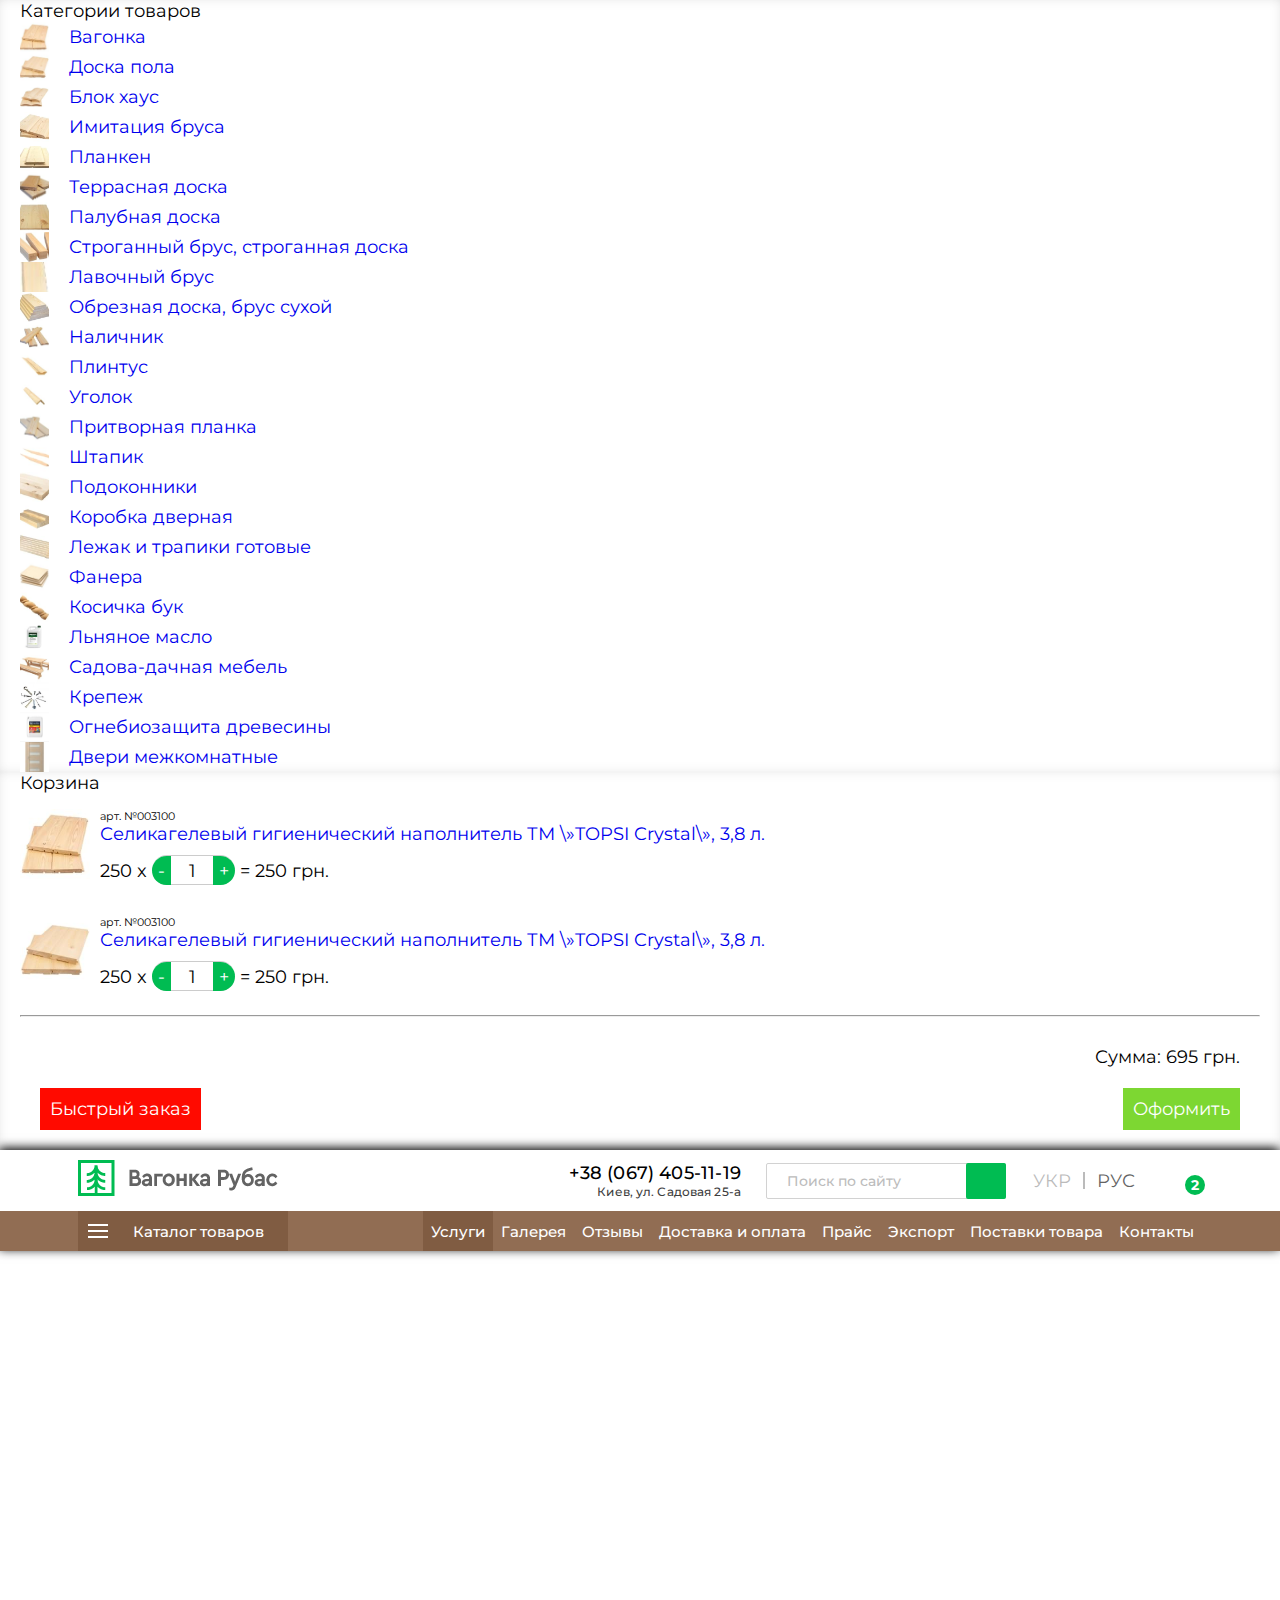
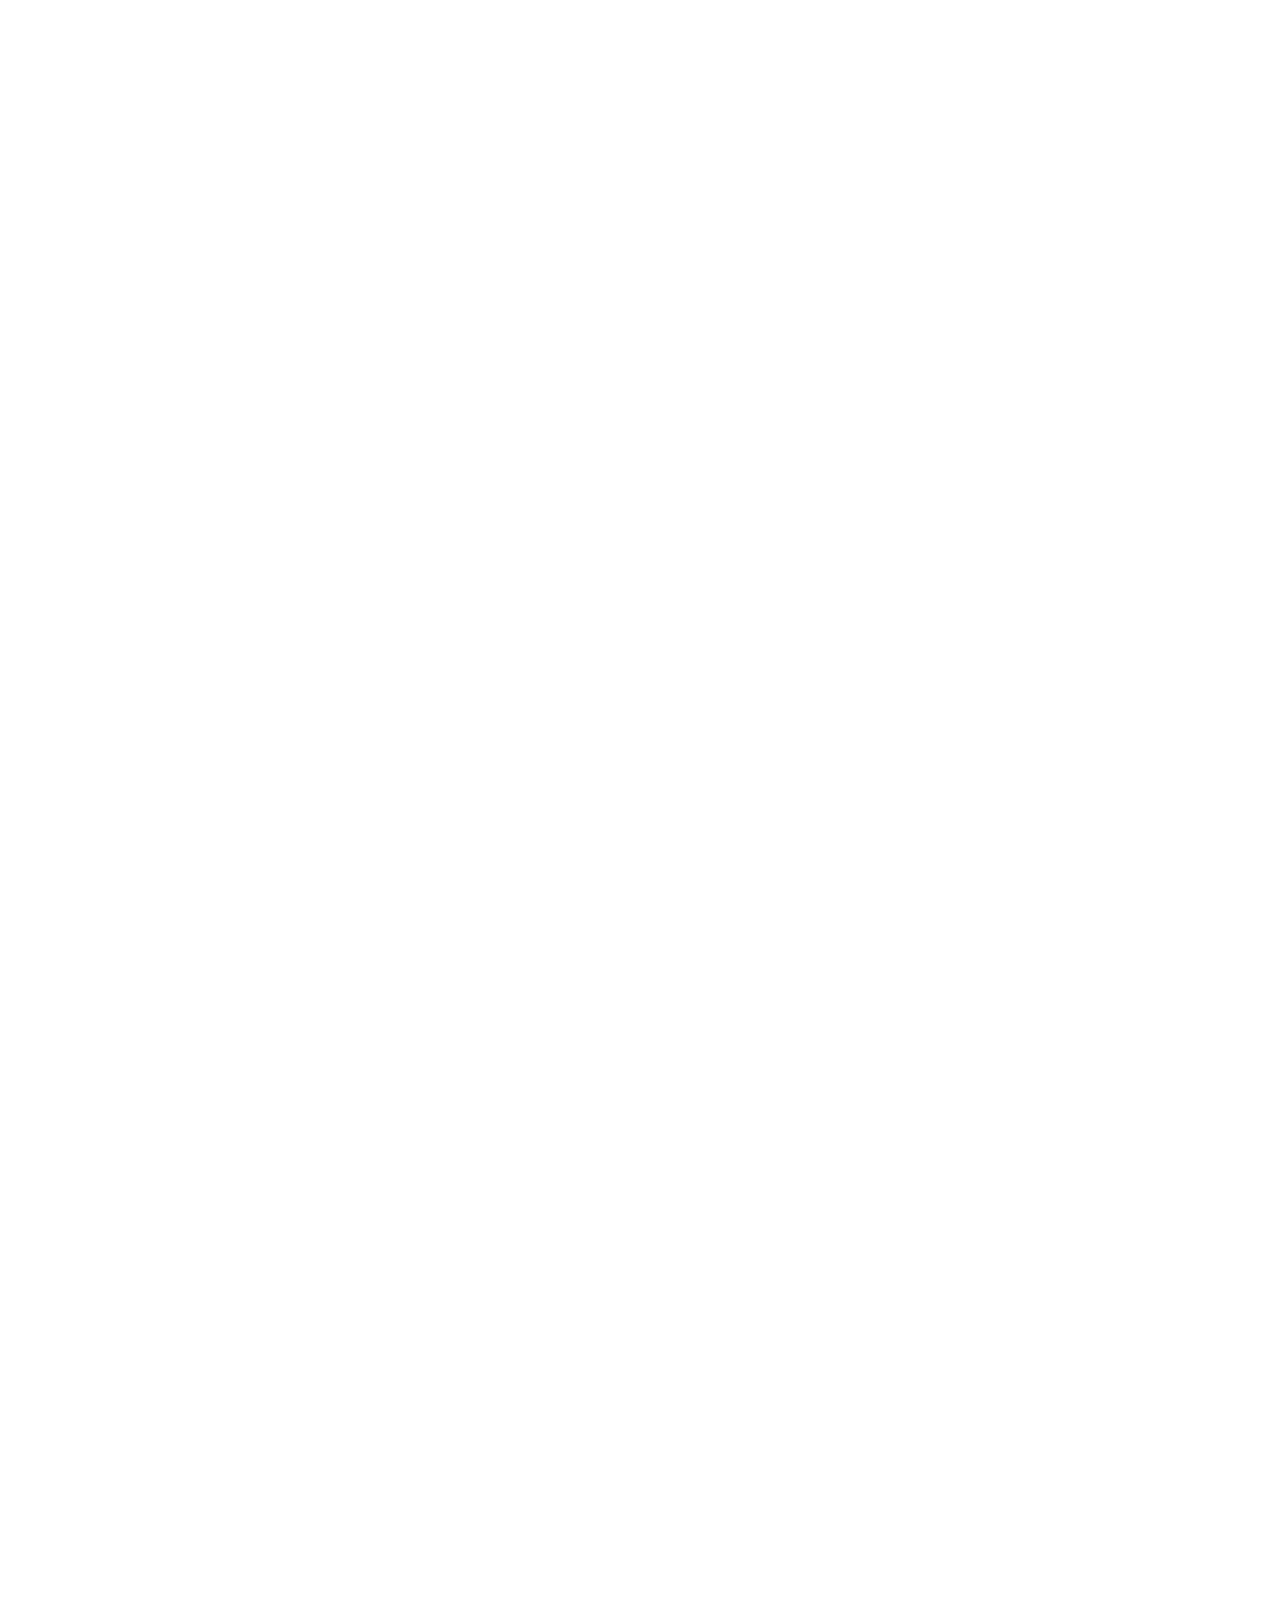
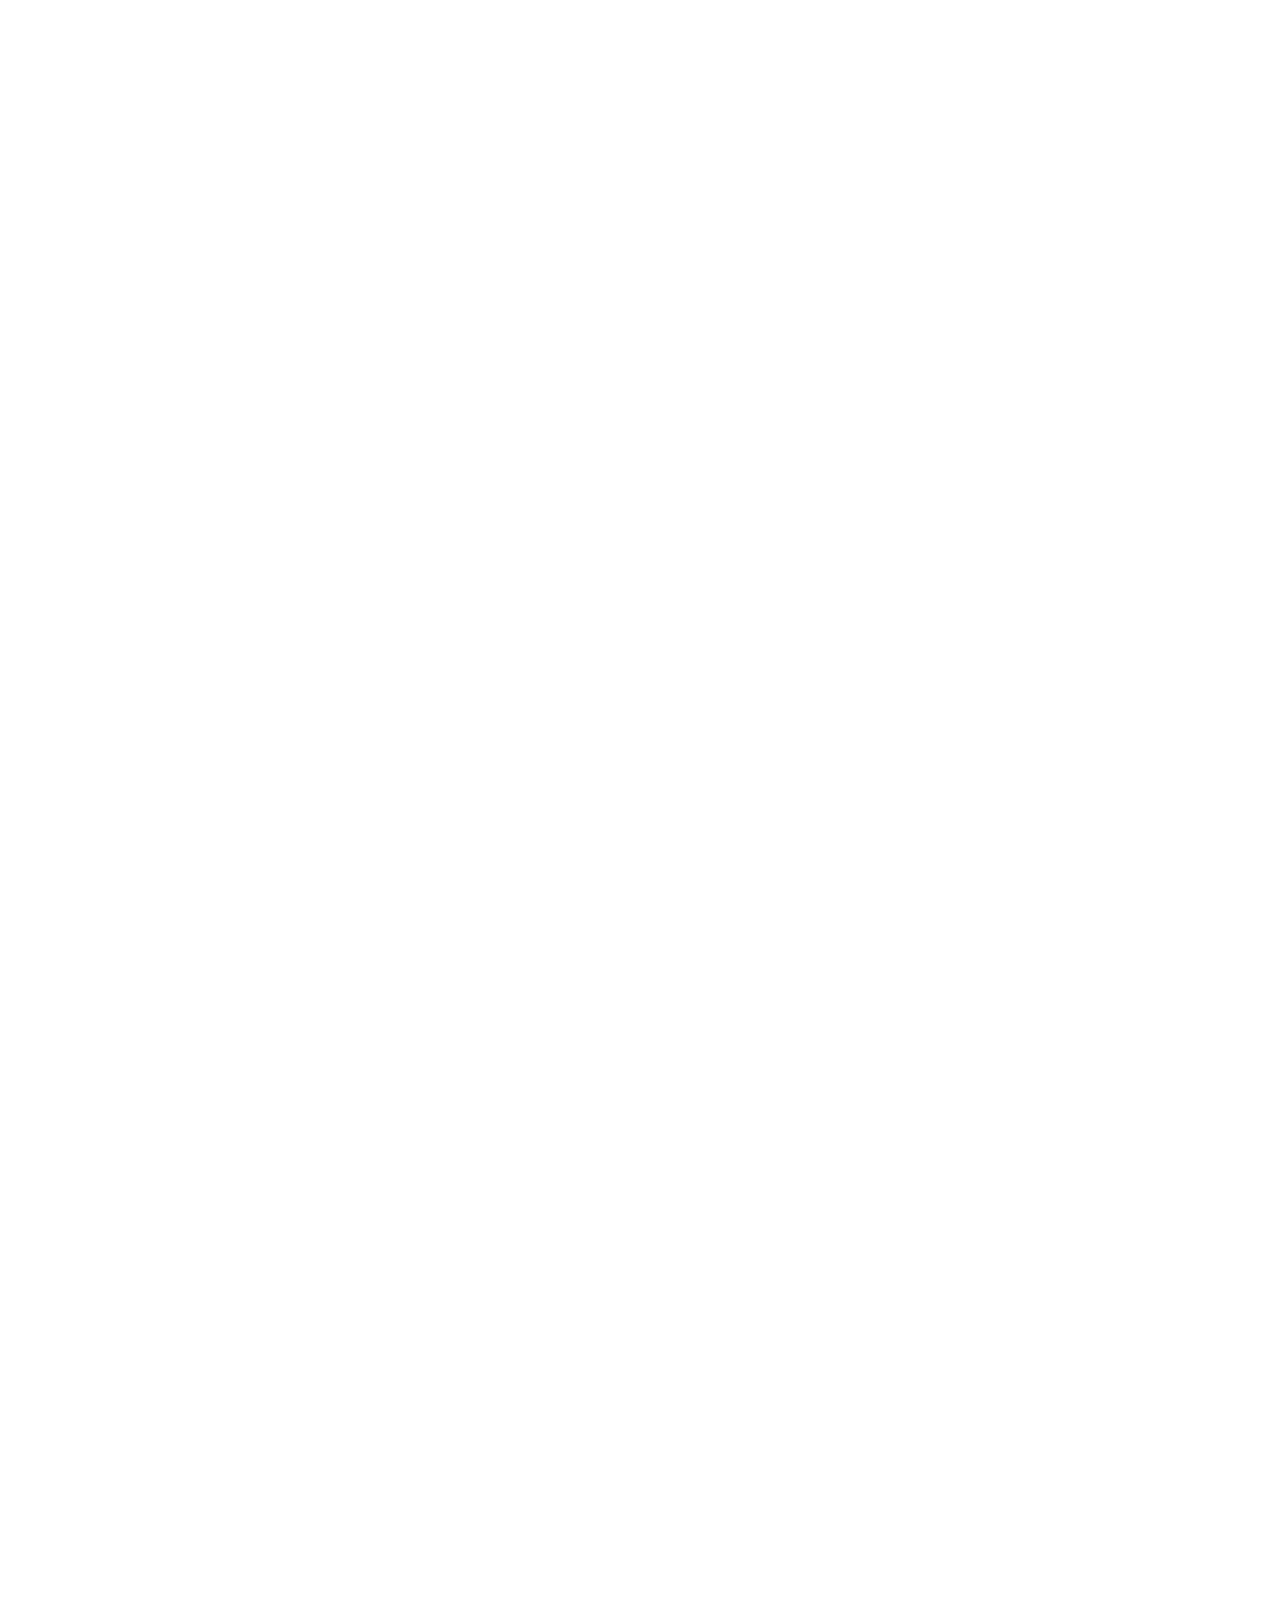
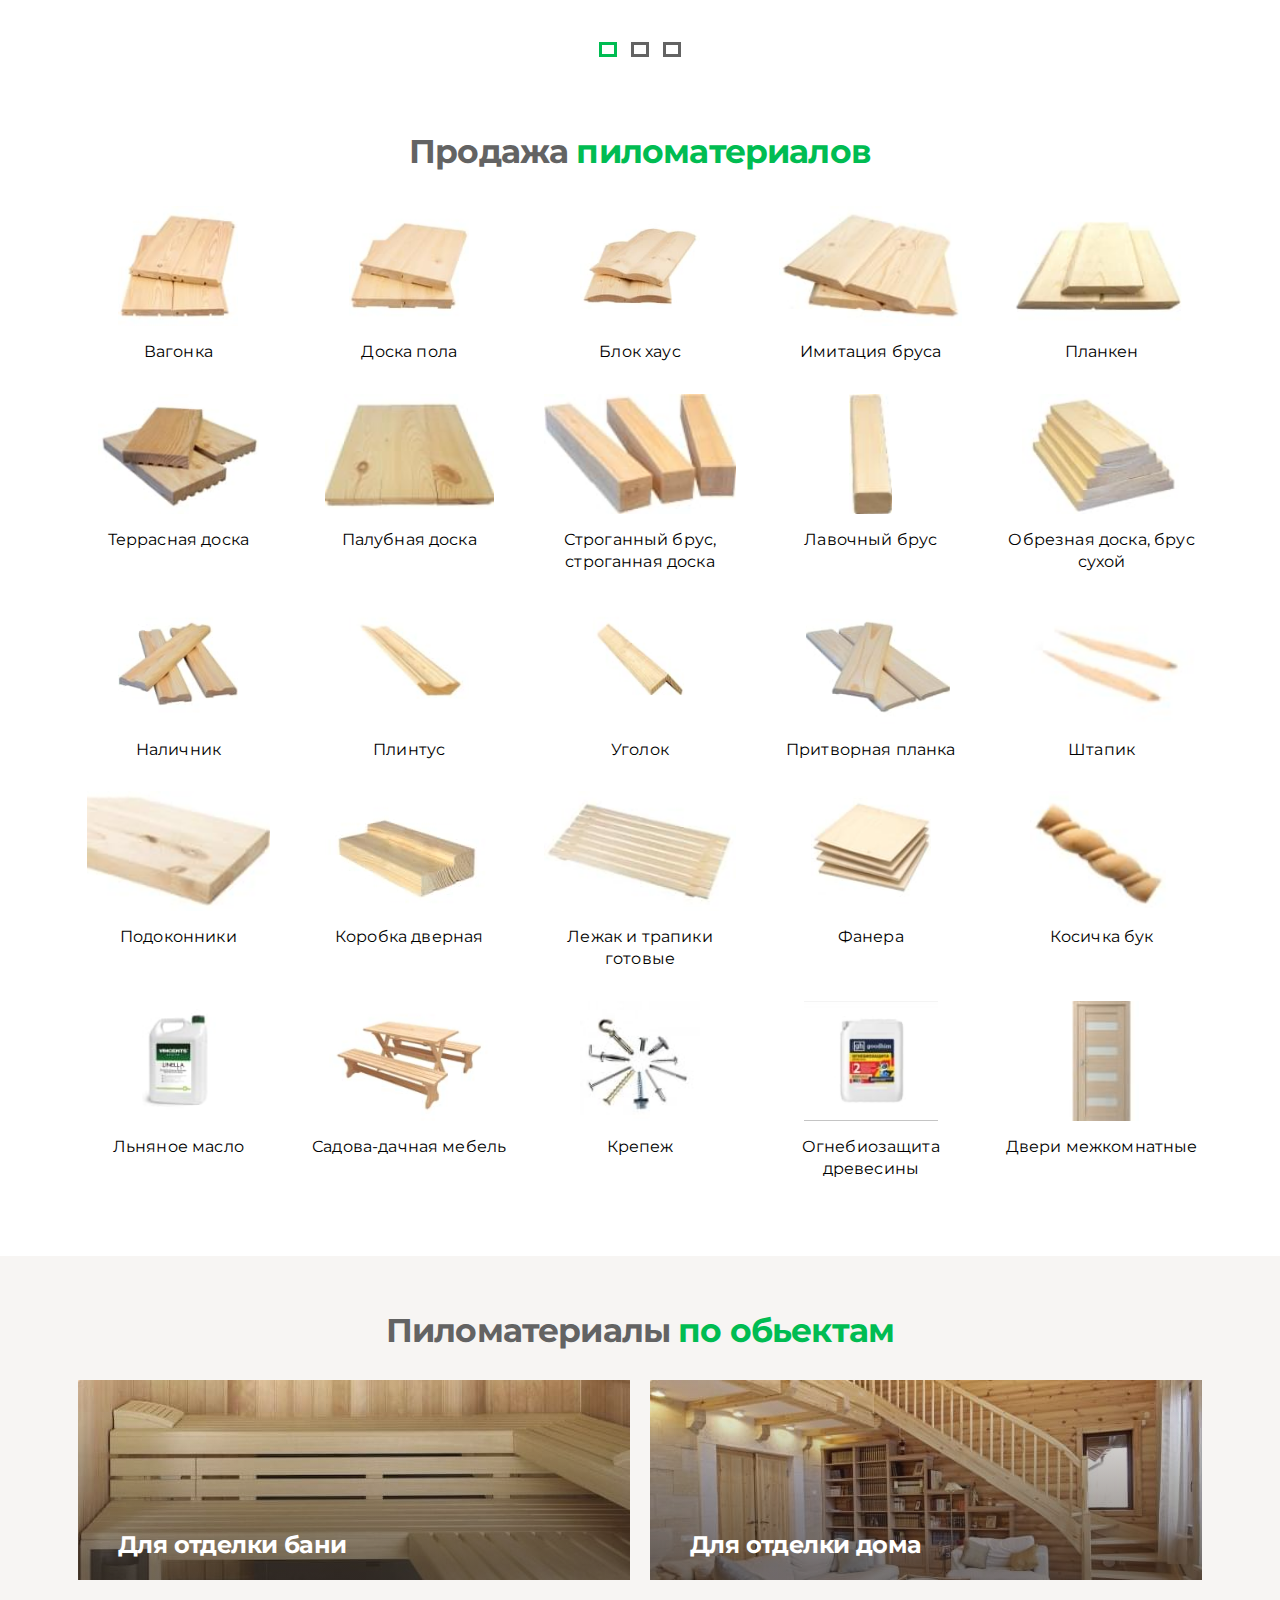
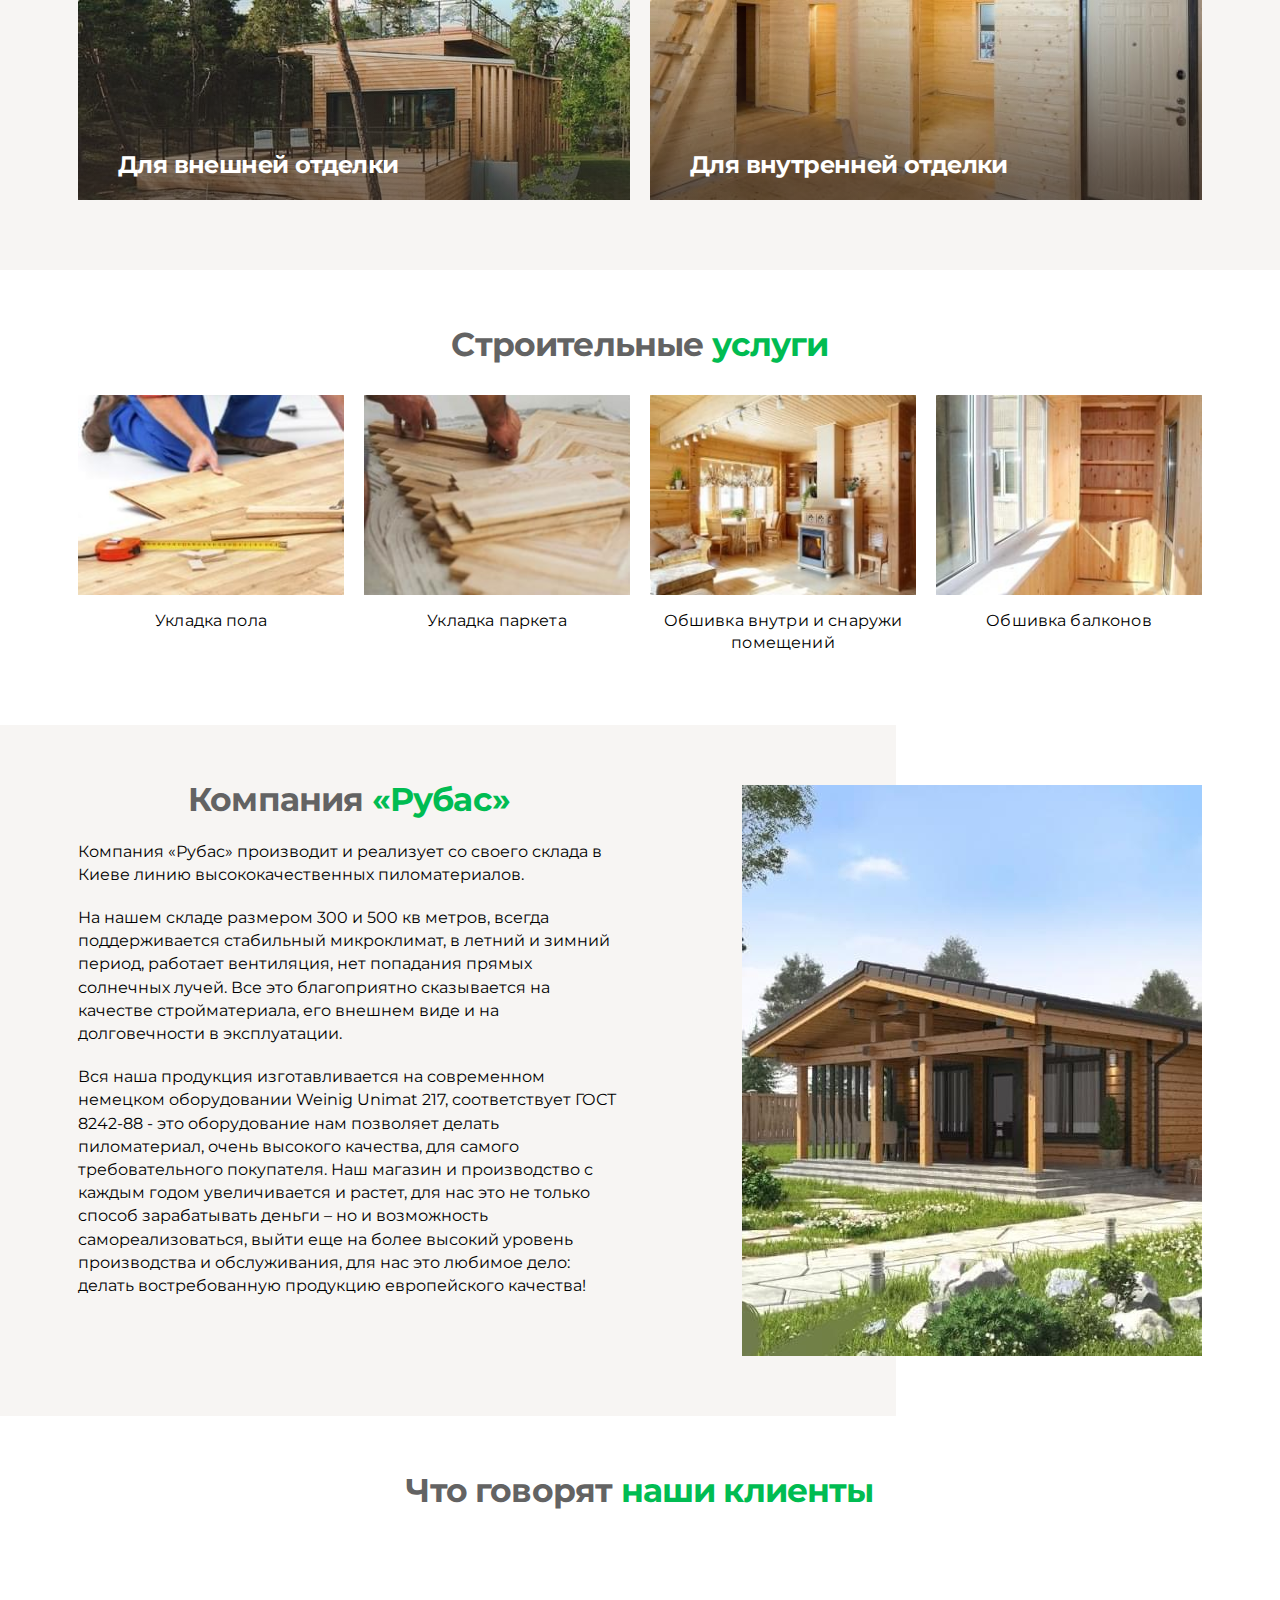
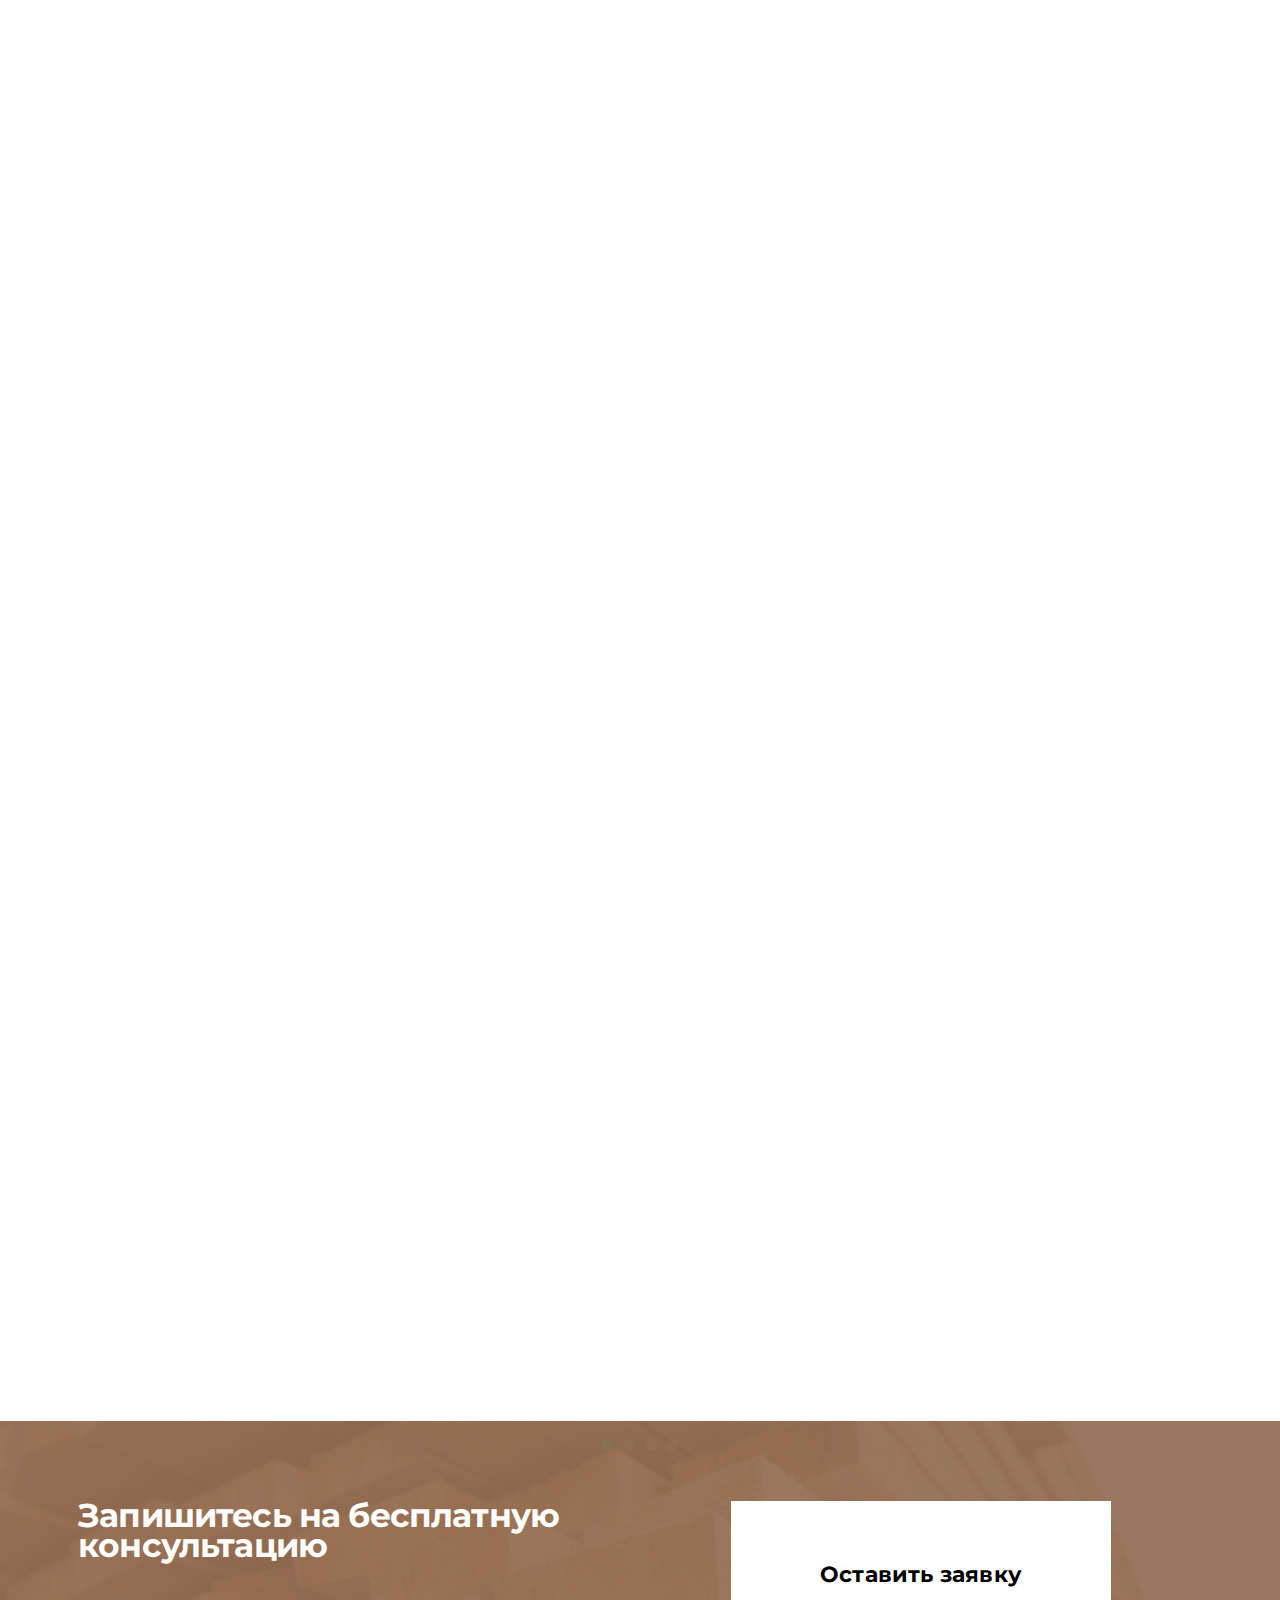
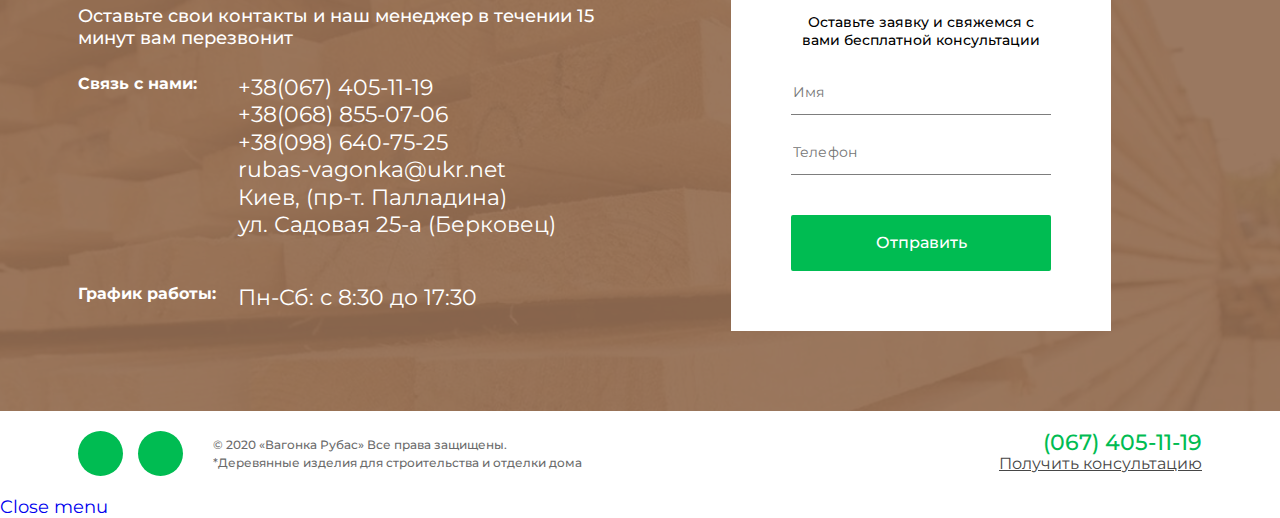
==== index.html @ 7d3b7901 "v1.0" ====
<!DOCTYPE html>
<html lang="ru">
<head>
    <meta charset="UTF-8">
<meta name="viewport" content="width=device-width, initial-scale=1.0">

<title>Hello World!</title>

<link rel="stylesheet" href="css/libs.css">
<link rel="stylesheet" href="css/main.css">
</head>
<body class="is-home">    
    <div id="page">
        <!-- Header -->
        <header class="header">
	<div id="nav" class="navbar">
		<div class="navbar__top">
			<div class="container">
				<div class="navbar__wrapper">
					<div class="navbar__logo">
						<a href="/" class="navbar__logo--link">
							<picture>
								<source media="(min-width: 481px)" srcset="img/logo.png">
								<img src="img/logo-mini.png" alt="Вагонка Рубас" class="navbar__logo--img">
							</picture>
						</a>
					</div>
					<div class="navbar__inner">
						<div class="navbar__phone">
							<a class="navbar__phone--link" data-fancybox href="#request-call">
								<i class="fa fa-phone"></i>
								+38 (067) 405-11-19
							</a>
							<p>Киев, ул. Садовая 25-а</p>
						</div>
						<div class="navbar__search">
							<div class="navbar__search-btn">
								<i class="fa fa-search"></i>
							</div>
							<form class="search" action="">
								<input type="search" name="" id="" placeholder="Поиск по сайту">
								<button type="submit"><i class="fa fa-search"></i></button>
							</form>
						</div>
						<div class="navbar__lang">
							<a class="navbar__lang--link"  href="#">УКР</a>
							<span class="navbar__lang--line"></span>
							<a class="navbar__lang--link lang-active" href="#">РУС</a>
						</div>
						<div class="navbar__panel">
							<a class="navbar__panel--link user"  href="#">
								<i class="fa fa-user"></i>
							</a>
							<a class="navbar__panel--link basket" href="#basket-shop">
								<i class="fa fa-shopping-cart"></i>
								<span>2</span>
							</a>
						</div>
					</div>
				</div>
			</div>
		</div>
		<div class="navbar__bottom">
			<div class="container">
				<div class="navbar__wrapper">
					<a class="navbar__categories" href="#navbar-categories">
						<div class="navbar__categories-collapse">
							<span></span>
						</div>
						<span class="navbar__categories-title">Каталог товаров</span>
					</a>
					<nav class="navbar__menu">
						<a href="#" class="navbar__menu--link navbar__menu--active">Услуги</a>
						<a href="#" class="navbar__menu--link">Галерея</a>
						<a href="#" class="navbar__menu--link">Отзывы</a>
						<a href="#" class="navbar__menu--link">Доставка и оплата</a>
						<a href="#" class="navbar__menu--link">Прайс</a>
						<a href="#" class="navbar__menu--link">Экспорт</a>
						<a href="#" class="navbar__menu--link">Поставки товара</a>
						<a href="#" class="navbar__menu--link">Контакты</a>
					</nav>
				</div>
			</div>
		</div>
	</div>
</header>
        <!-- /.Header -->
        <!-- Main -->
        <main id="main">
            <section class="home-slider">
    <div id="home-slider" class="home-slider__list">
        <div class="home-slider__item" style="background-image: url('img/home-slide-1.jpg');">
            <div class="container">
                <div class="home-slider__wrapper">
                    <h1 class="home-slider__title">Деревянные изделия для строительства и отделки дома</h1>
                    <p class="home-slider__subtitle">Вагонка от производителя<br>Склад-магазин пиломатериалов</p>
                    <a href="#" class="home-slider__btn btn">Подробнее</a>
                </div>
            </div>
        </div>
        <div class="home-slider__item" style="background-image: url('img/home-slide-1.jpg');">
            <div class="container">
                <div class="home-slider__wrapper">
                    <h1 class="home-slider__title">Деревянные изделия для строительства и отделки дома</h1>
                    <p class="home-slider__subtitle">Вагонка от производителя<br>Склад-магазин пиломатериалов</p>
                    <a href="#" class="home-slider__btn btn">Подробнее</a>
                </div>
            </div>
        </div>
        <div class="home-slider__item" style="background-image: url('img/home-slide-1.jpg');">
            <div class="container">
                <div class="home-slider__wrapper">
                    <h1 class="home-slider__title">Деревянные изделия для строительства и отделки дома</h1>
                    <p class="home-slider__subtitle">Вагонка от производителя<br>Склад-магазин пиломатериалов</p>
                    <a href="#" class="home-slider__btn btn">Подробнее</a>
                </div>
            </div>
        </div>
    </div>
</section>
            <section class="products">
    <div class="container">
        <div class="products__wrapper">
            <h2 class="products__title section-title">
                <span>Продажа</span>
                <span>пиломатериалов</span>
            </h2>
            <div class="products__list">
                <a class="products__item" href="#">
                    <div class="products__item-img"><img src="img/products/1.jpg" alt=""></div>
                    <div class="products__item-title">Вагонка</div>
                </a>
                <a class="products__item" href="#">
                    <div class="products__item-img"><img src="img/products/2.jpg" alt=""></div>
                    <div class="products__item-title">Доска пола</div>
                </a>
                <a class="products__item" href="#">
                    <div class="products__item-img"><img src="img/products/3.jpg" alt=""></div>
                    <div class="products__item-title">Блок хауc</div>
                </a>
                <a class="products__item" href="#">
                    <div class="products__item-img"><img src="img/products/4.jpg" alt=""></div>
                    <div class="products__item-title">Имитация бруса</div>
                </a>
                <a class="products__item" href="#">
                    <div class="products__item-img"><img src="img/products/5.jpg" alt=""></div>
                    <div class="products__item-title">Планкен</div>
                </a>
                <a class="products__item" href="#">
                    <div class="products__item-img"><img src="img/products/6.jpg" alt=""></div>
                    <div class="products__item-title">Террасная доска</div>
                </a>
                <a class="products__item" href="#">
                    <div class="products__item-img"><img src="img/products/7.jpg" alt=""></div>
                    <div class="products__item-title">Палубная доска</div>
                </a>
                <a class="products__item" href="#">
                    <div class="products__item-img"><img src="img/products/8.jpg" alt=""></div>
                    <div class="products__item-title">Строганный брус, строганная доска</div>
                </a>
                <a class="products__item" href="#">
                    <div class="products__item-img"><img src="img/products/9.jpg" alt=""></div>
                    <div class="products__item-title">Лавочный брус</div>
                </a>
                <a class="products__item" href="#">
                    <div class="products__item-img"><img src="img/products/10.jpg" alt=""></div>
                    <div class="products__item-title">Обрезная доска, брус сухой</div>
                </a>
                <a class="products__item" href="#">
                    <div class="products__item-img"><img src="img/products/11.jpg" alt=""></div>
                    <div class="products__item-title">Наличник</div>
                </a>
                <a class="products__item" href="#">
                    <div class="products__item-img"><img src="img/products/12.jpg" alt=""></div>
                    <div class="products__item-title">Плинтус</div>
                </a>
                <a class="products__item" href="#">
                    <div class="products__item-img"><img src="img/products/13.jpg" alt=""></div>
                    <div class="products__item-title">Уголок</div>
                </a>
                <a class="products__item" href="#">
                    <div class="products__item-img"><img src="img/products/14.jpg" alt=""></div>
                    <div class="products__item-title">Притворная планка</div>
                </a>
                <a class="products__item" href="#">
                    <div class="products__item-img"><img src="img/products/15.jpg" alt=""></div>
                    <div class="products__item-title">Штапик</div>
                </a>
                <a class="products__item" href="#">
                    <div class="products__item-img"><img src="img/products/16.jpg" alt=""></div>
                    <div class="products__item-title">Подоконники</div>
                </a>
                <a class="products__item" href="#">
                    <div class="products__item-img"><img src="img/products/17.jpg" alt=""></div>
                    <div class="products__item-title">Коробка дверная</div>
                </a>
                <a class="products__item" href="#">
                    <div class="products__item-img"><img src="img/products/18.jpg" alt=""></div>
                    <div class="products__item-title">Лежак и трапики готовые</div>
                </a>
                <a class="products__item" href="#">
                    <div class="products__item-img"><img src="img/products/19.jpg" alt=""></div>
                    <div class="products__item-title">Фанера</div>
                </a>
                <a class="products__item" href="#">
                    <div class="products__item-img"><img src="img/products/20.jpg" alt=""></div>
                    <div class="products__item-title">Косичка бук</div>
                </a>
                <a class="products__item" href="#">
                    <div class="products__item-img"><img src="img/products/21.jpg" alt=""></div>
                    <div class="products__item-title">Льняное масло</div>
                </a>
                <a class="products__item" href="#">
                    <div class="products__item-img"><img src="img/products/22.jpg" alt=""></div>
                    <div class="products__item-title">Садова-дачная мебель</div>
                </a>
                <a class="products__item" href="#">
                    <div class="products__item-img"><img src="img/products/23.jpg" alt=""></div>
                    <div class="products__item-title">Крепеж</div>
                </a>
                <a class="products__item" href="#">
                    <div class="products__item-img"><img src="img/products/24.jpg" alt=""></div>
                    <div class="products__item-title">Огнебиозащита древесины</div>
                </a>
                <a class="products__item" href="#">
                    <div class="products__item-img"><img src="img/products/25.jpg" alt=""></div>
                    <div class="products__item-title">Двери межкомнатные</div>
                </a>
            </div>
        </div>
    </div>
</section>
            <section class="objects">
    <div class="container">
        <div class="objects__wrapper">
            <h2 class="objects__title section-title">
                <span>Пиломатериалы</span>
                <span>по обьектам</span>
            </h2>
            <div class="objects__list">
                <a class="objects__item" href="#">
                    <div class="objects__item-bg" style="background-image: url('../img/objects/1.jpg');">
                        <div class="overlay"></div>
                    </div>
                    <div class="objects__item-title">Для отделки бани</div>
                </a>
                <a class="objects__item" href="#">
                    <div class="objects__item-bg" style="background-image: url('../img/objects/2.jpg');">
                        <div class="overlay"></div>
                    </div>
                    <div class="objects__item-title">Для отделки дома</div>
                </a>
                <a class="objects__item" href="#">
                    <div class="objects__item-bg" style="background-image: url('../img/objects/3.jpg');">
                        <div class="overlay"></div>
                    </div>
                    <div class="objects__item-title">Для внешней отделки</div>
                </a>
                <a class="objects__item" href="#">
                    <div class="objects__item-bg" style="background-image: url('../img/objects/4.jpg');">
                        <div class="overlay"></div>
                    </div>
                    <div class="objects__item-title">Для внутренней отделки</div>
                </a>
            </div>
        </div>
    </div>
</section>
            <section class="services">
    <div class="container">
        <div class="services__wrapper">
            <h2 class="services__title section-title">
                <span>Строительные</span>
                <span>услуги</span>
            </h2>
            <div class="services__list">
                <a class="services__item" href="#">
                    <div class="services__item-img"><img src="img/services/1.jpg" alt="Укладка пола"></div>
                    <div class="services__item-title">Укладка пола</div>
                </a>
                <a class="services__item" href="#">
                    <div class="services__item-img"><img src="img/services/2.jpg" alt="Укладка паркета"></div>
                    <div class="services__item-title">Укладка паркета</div>
                </a>
                <a class="services__item" href="#">
                    <div class="services__item-img"><img src="img/services/3.jpg" alt="Обшивка внутри и снаружи помещений"></div>
                    <div class="services__item-title">Обшивка внутри и снаружи помещений</div>
                </a>
                <a class="services__item" href="#">
                    <div class="services__item-img"><img src="img/services/4.jpg" alt="Обшивка балконов"></div>
                    <div class="services__item-title">Обшивка балконов</div>
                </a>
            </div>
        </div>
    </div>
</section>
            <section class="about">
    <div class="container">
        <div class="about__wrapper">
            <div class="about__text">
                <h2 class="about__title section-title">
                    <span>Компания</span>
                    <span>«Рубас»</span>
                </h2>
                <p>Компания «Рубас» производит и реализует со своего склада в Киеве линию высококачественных пиломатериалов.</p>
                <p>На нашем складе размером 300 и 500 кв метров, всегда поддерживается стабильный микроклимат, в летний и зимний период, работает вентиляция, нет попадания прямых солнечных лучей. Все это благоприятно сказывается на качестве стройматериала, его внешнем виде и на долговечности в эксплуатации.</p>
                <p>Вся наша продукция изготавливается на современном немецком оборудовании Weinig Unimat 217, соответствует ГОСТ 8242-88 - это оборудование нам позволяет делать пиломатериал, очень высокого качества, для самого требовательного покупателя. Наш магазин и производство с каждым годом увеличивается и растет, для нас это не только способ зарабатывать деньги – но и возможность самореализоваться, выйти еще на более высокий уровень производства и обслуживания, для нас это любимое дело: делать востребованную продукцию европейского качества!</p>
            </div>
            <div class="about__img">
                <img src="img/about-img.jpg" alt="">
            </div>
        </div>
    </div>
</section>
            <section class="reviews">
    <div class="container">
        <div class="reviews__Wrapper">
            <h2 class="reviews__title section-title">
                <span>Что говорят</span>
                <span>наши клиенты</span>
            </h2>
            <div id="reviews-slider" class="reviews__slider">
                <div class="reviews__slide">
                    <div class="reviews__slide-wrapper">
                        <div class="reviews__slide-photo">
                            <img src="img/home-slide-1.jpg">
                        </div>
                        <div class="reviews__slide-content">
                            <div class="reviews__slide-text">
                                <p>Искали вагонку для оформления обеденной зоны. Получили помощь в выборе сопутствующих материалов, от реек до гвоздей, и, главное, качественную вагонку.</p>
                            </div>
                            <div class="reviews__slide-author">Anna Sidorenko</div>
                        </div>
                    </div>
                </div>
                <div class="reviews__slide">
                    <div class="reviews__slide-wrapper">
                        <div class="reviews__slide-photo">
                            <img src="img/photo-2.png">
                        </div>
                        <div class="reviews__slide-content">
                            <div class="reviews__slide-text">
                                <p>Покупаю продукцию Рубас на протяжении многих лет.Работать с Физули приятно.Качество продукции соответствует заявленному в прейскуранте цен или устному обещанию.С уважением Лавришин Василий.</p>
                            </div>
                            <div class="reviews__slide-author">Лавришин Василий</div>
                        </div>
                    </div>
                </div>
                <div class="reviews__slide">
                    <div class="reviews__slide-wrapper">
                        <div class="reviews__slide-photo">
                            <img src="img/photo-1.png">
                        </div>
                        <div class="reviews__slide-content">
                            <div class="reviews__slide-text">
                                <p>Искали вагонку для оформления обеденной зоны. Получили помощь в выборе сопутствующих материалов, от реек до гвоздей, и, главное, качественную вагонку.</p>
                            </div>
                            <div class="reviews__slide-author">Anna Sidorenko</div>
                        </div>
                    </div>
                </div>
                <div class="reviews__slide">
                    <div class="reviews__slide-wrapper">
                        <div class="reviews__slide-photo">
                            <img src="img/photo-2.png">
                        </div>
                        <div class="reviews__slide-content">
                            <div class="reviews__slide-text">
                                <p>Покупаю продукцию Рубас на протяжении многих лет.Работать с Физули приятно.Качество продукции соответствует заявленному в прейскуранте цен или устному обещанию.С уважением Лавришин Василий.</p>
                            </div>
                            <div class="reviews__slide-author">Лавришин Василий</div>
                        </div>
                    </div>
                </div>
            </div>
        </div>
    </div>
</section>
            <section class="feedback"> 
    <div class="bg"></div>
    <div class="container">
        <div class="feedback-wrap">
            <div class="feedback__info">
                <h2 class="section-title feedback__title">Запишитесь на бесплатную консультацию</h2>
                <div class="feedback__text">
                    <p>Оставьте свои контакты и наш менеджер в течении 15 минут вам перезвонит</p>
                </div>
                <div class="feedback__contacts">
                    <span>Связь с нами:</span>
                    <ul>
                        <li>+38(067) 405-11-19</li>
                        <li>+38(068) 855-07-06</li>
                        <li>+38(098) 640-75-25</li>
                        <li>rubas-vagonka@ukr.net</li>
                        <li>Киев, (пр-т. Палладина)<br>ул. Садовая 25-а (Берковец)</li>
                    </ul>
                </div>
                <div class="feedback__schedule">
                    <span>График работы:</span>
                    <ul>
                        <li>Пн-Сб: с 8:30 до 17:30</li>
                    </ul>
                </div>
            </div>
            <div class="feedback__form">
                <form class="form">
                    <h6 class="form__title">Оставить заявку</h6>
                    <p class="form__subtitle">Оставьте заявку и свяжемся с вами бесплатной консультации</p>
                    <input type="text" id="" placeholder="Имя">
                    <input type="tel" id="" placeholder="Телефон">
                    <input class="btn" type="submit" value="Отправить">
                </form>
            </div>
        </div>
    </div>
</section>
        </main>
        <!-- /.Main -->
        <!-- Footer -->
        <footer class="footer">
    <div class="container">
        <div class="footer__wrapper">
            <div class="footer__social">
                <a href="#" class="footer__social--link">
                    <i class="fa fa-facebook"></i>
                </a>
                <a href="#" class="footer__social--link">
                    <i class="fa fa-instagram"></i>
                </a>
            </div>
            <div class="footer__text">
                <p>© 2020 «Вагонка Рубас» Все права защищены.</p>
                <p>*Деревянные изделия для строительства и отделки дома</p>
            </div>
            <div class="footer__modal">
                <span>(067) 405-11-19</span>
                <a class="footer__modal--link" data-fancybox href="#request-call">
                    <i class="fa fa-phone"></i>
                    Получить консультацию</a>
            </div>
        </div>
    </div>
</footer>
        <!-- /.Footer -->
    </div>
    <!-- Mmenu -->
    <div id="basket-shop" class="shop-menu">
    <div class="shop-menu__wrapper">
        <!--table-->
        <div class="item">
            <div class="item-img">
                <img src="img/products/1.jpg" alt="">
            </div>
            <div class="item-content">
                <div style="font-size:11px" class="code-inf">арт. №003100</div>
                <a href="#" class="item-title"> Селикагелевый гигиенический наполнитель ТМ \»TOPSI Crystal\», 3,8
                    л.</a>
                <div class="item-content-total">
                    <span class="item-total-price">250 </span> x
                    <div class="product__cart_ plusminus22058 product__add" style="display:inline-block">

                        <button type="button" class="sub" onclick="minusc(this)">-</button>
                        <input type="text" value="1" name="qty" min="0" max="1000000" onkeypress="return testKey(event)"
                            onchange="cqitemIB(0, this.value);">
                        <button type="button" class="add" onclick="plusc(this)">+</button>
                    </div> = <span class="item-total-price">250 </span> грн.
                </div>
            </div>
            <div class="item-delete" id="deleFromBasket">
                <a class="item-delete-link" href="#" onclick="RemoveFromCart('1'); return false"><i
                        class="fa fa-trash"></i></a>
            </div>
        </div>
        <div class="item">
            <div class="item-img">
                <img src="img/products/2.jpg" alt="">
            </div>
            <div class="item-content">
                <div style="font-size:11px" class="code-inf">арт. №003100</div>
                <a href="#" class="item-title"> Селикагелевый гигиенический наполнитель ТМ \»TOPSI Crystal\», 3,8
                    л.</a>
                <div class="item-content-total">
                    <span class="item-total-price">250 </span> x
                    <div class="product__cart_ plusminus22058 product__add" style="display:inline-block">

                        <button type="button" class="sub" onclick="minusc(this)">-</button>
                        <input type="text" value="1" name="qty" min="0" max="1000000" onkeypress="return testKey(event)"
                            onchange="cqitemIB(0, this.value);">
                        <button type="button" class="add" onclick="plusc(this)">+</button>
                    </div> = <span class="item-total-price">250 </span> грн.
                </div>
            </div>
            <div class="item-delete" id="deleFromBasket">
                <a class="item-delete-link" href="#" onclick="RemoveFromCart('1'); return false"><i
                        class="fa fa-trash"></i></a>
            </div>
        </div>
        <!--/table-->
        <hr>
        <div class="sum">
            <div class="sum-total">Сумма: <span>695 грн.</span></div>
            <div class="buttons">
                <button class="sum-btn inBasket qbo1click" onclick="openmodal();return false;">
                    <i class="fa fa-shopping-cart" aria-hidden="true"></i>
                    Быстрый заказ
                </button>
                <a href="oformlenie-pokupki.html" class="sum-btn do-order">
                    <i class="fa fa-check"></i>
                    Оформить
                </a>
            </div>
        </div>
    </div>
</div>
<div id="navbar-categories" class="categories-menu">
    <div class="categories-menu__wrapper">
        <ul class="categories-menu__list">
            <li class="categories-menu__item">
                <a class="categories-menu__link" href="#">
                    <div class="img"><img src="img/products/1.jpg" alt=""></div>
                    <div class="title">Вагонка</div>
                </a>
            </li>
            <li class="categories-menu__item">
                <a class="categories-menu__link" href="#">
                    <div class="img"><img src="img/products/2.jpg" alt=""></div>
                    <div class="title">Доска пола</div>
                </a>
            </li>
            <li class="categories-menu__item">
                <a class="categories-menu__link" href="#">
                    <div class="img"><img src="img/products/3.jpg" alt=""></div>
                    <div class="title">Блок хауc</div>
                </a>
            </li>
            <li class="categories-menu__item">
                <a class="categories-menu__link" href="#">
                    <div class="img"><img src="img/products/4.jpg" alt=""></div>
                    <div class="title">Имитация бруса</div>
                </a>
            </li>
            <li class="categories-menu__item">
                <a class="categories-menu__link" href="#">
                    <div class="img"><img src="img/products/5.jpg" alt=""></div>
                    <div class="title">Планкен</div>
                </a>
            </li>
            <li class="categories-menu__item">
                <a class="categories-menu__link" href="#">
                    <div class="img"><img src="img/products/6.jpg" alt=""></div>
                    <div class="title">Террасная доска</div>
                </a>
            </li>
            <li class="categories-menu__item">
                <a class="categories-menu__link" href="#">
                    <div class="img"><img src="img/products/7.jpg" alt=""></div>
                    <div class="title">Палубная доска</div>
                </a>
            </li>
            <li class="categories-menu__item">
                <a class="categories-menu__link" href="#">
                    <div class="img"><img src="img/products/8.jpg" alt=""></div>
                    <div class="title">Строганный брус, строганная доска</div>
                </a>
            </li>
            <li class="categories-menu__item">
                <a class="categories-menu__link" href="#">
                    <div class="img"><img src="img/products/9.jpg" alt=""></div>
                    <div class="title">Лавочный брус</div>
                </a>
            </li>
            <li class="categories-menu__item">
                <a class="categories-menu__link" href="#">
                    <div class="img"><img src="img/products/10.jpg" alt=""></div>
                    <div class="title">Обрезная доска, брус сухой</div>
                </a>
            </li>
            <li class="categories-menu__item">
                <a class="categories-menu__link" href="#">
                    <div class="img"><img src="img/products/11.jpg" alt=""></div>
                    <div class="title">Наличник</div>
                </a>
            </li>
            <li class="categories-menu__item">
                <a class="categories-menu__link" href="#">
                    <div class="img"><img src="img/products/12.jpg" alt=""></div>
                    <div class="title">Плинтус</div>
                </a>
            </li>
            <li class="categories-menu__item">
                <a class="categories-menu__link" href="#">
                    <div class="img"><img src="img/products/13.jpg" alt=""></div>
                    <div class="title">Уголок</div>
                </a>
            </li>
            <li class="categories-menu__item">
                <a class="categories-menu__link" href="#">
                    <div class="img"><img src="img/products/14.jpg" alt=""></div>
                    <div class="title">Притворная планка</div>
                </a>
            </li>
            <li class="categories-menu__item">
                <a class="categories-menu__link" href="#">
                    <div class="img"><img src="img/products/15.jpg" alt=""></div>
                    <div class="title">Штапик</div>
                </a>
            </li>
            <li class="categories-menu__item">
                <a class="categories-menu__link" href="#">
                    <div class="img"><img src="img/products/16.jpg" alt=""></div>
                    <div class="title">Подоконники</div>
                </a>
            </li>
            <li class="categories-menu__item">
                <a class="categories-menu__link" href="#">
                    <div class="img"><img src="img/products/17.jpg" alt=""></div>
                    <div class="title">Коробка дверная</div>
                </a>
            </li>
            <li class="categories-menu__item">
                <a class="categories-menu__link" href="#">
                    <div class="img"><img src="img/products/18.jpg" alt=""></div>
                    <div class="title">Лежак и трапики готовые</div>
                </a>
            </li>
            <li class="categories-menu__item">
                <a class="categories-menu__link" href="#">
                    <div class="img"><img src="img/products/19.jpg" alt=""></div>
                    <div class="title">Фанера</div>
                </a>
            </li>
            <li class="categories-menu__item">
                <a class="categories-menu__link" href="#">
                    <div class="img"><img src="img/products/20.jpg" alt=""></div>
                    <div class="title">Косичка бук</div>
                </a>
            </li>
            <li class="categories-menu__item">
                <a class="categories-menu__link" href="#">
                    <div class="img"><img src="img/products/21.jpg" alt=""></div>
                    <div class="title">Льняное масло</div>
                </a>
            </li>
            <li class="categories-menu__item">
                <a class="categories-menu__link" href="#">
                    <div class="img"><img src="img/products/22.jpg" alt=""></div>
                    <div class="title">Садова-дачная мебель</div>
                </a>
            </li>
            <li class="categories-menu__item">
                <a class="categories-menu__link" href="#">
                    <div class="img"><img src="img/products/23.jpg" alt=""></div>
                    <div class="title">Крепеж</div>
                </a>
            </li>
            <li class="categories-menu__item">
                <a class="categories-menu__link" href="#">
                    <div class="img"><img src="img/products/24.jpg" alt=""></div>
                    <div class="title">Огнебиозащита древесины</div>
                </a>
            </li>
            <li class="categories-menu__item">
                <a class="categories-menu__link" href="#">
                    <div class="img"><img src="img/products/25.jpg" alt=""></div>
                    <div class="title">Двери межкомнатные</div>
                </a>
            </li>
        </ul>
    </div>
</div>
    <!-- /.Mmenu -->
    <!-- Modal -->
    <!-- Заказать звонок -->
<div id="request-call" class="request-call modal-window">
    <h2>Заказать звонок</h2>
    <form class="form">
        <input type="text" placeholder="Имя">
        <input type="tel" placeholder="Номер телефона">
        <input type="submit" placeholder="Отправить">
    </form>
</div>
    <!-- /.Modal -->
    <!-- JS -->
    <script src="js/libs.min.js"></script>
<script src="js/main.js"></script>
    <!-- /.JS -->
</body>
</html>
---- css/main.css ----
@import url("https://fonts.googleapis.com/css2?family=Montserrat:wght@400;500;700&display=swap");.container{padding-right:1em;padding-left:1em;margin-right:auto;margin-left:auto}@media (min-width: 320px){.container{width:100%}}@media (min-width: 768px){.container{width:750px}}@media (min-width: 1024px){.container{width:970px}}@media (min-width: 1240px){.container{width:1160px}}*,*:before,*:after{-webkit-box-sizing:border-box;box-sizing:border-box}body{display:-webkit-box;display:-webkit-flex;display:-ms-flexbox;display:flex;-webkit-box-orient:vertical;-webkit-box-direction:normal;-webkit-flex-direction:column;-ms-flex-direction:column;flex-direction:column;margin:0;min-height:100vh;font-family:"Montserrat",sans-serif;font-size:18px;font-weight:400;line-height:normal}h1,h2,h3,h4,h5,h6,ul,ol,p{margin:0;padding:0}ul,ol{list-style:none}input,textarea,button,a,img{outline:none}button,input,optgroup,select,textarea{font-family:inherit;font-size:100%;line-height:inherit;margin:0}button{cursor:pointer}textarea{overflow:auto}a{text-decoration:none;background-color:transparent;-webkit-transition:0.2s opacity;-o-transition:0.2s opacity;transition:0.2s opacity}a:hover,a:focus{opacity:0.8}section{position:relative}.section-title{text-align:center;font-size:33px;font-weight:700;letter-spacing:-0.83px;line-height:29.7px;color:#636363}.section-title span:last-child{color:#00bc52}@media (max-width: 480px){.section-title{font-size:26px}}.overlay{position:absolute;left:0;top:0;right:0;bottom:0;opacity:.8;background-image:-webkit-gradient(linear, left top, left bottom, from(0), color-stop(7%, rgba(53,42,34,0.79)), to(rgba(128,92,66,0)));background-image:-o-linear-gradient(0, rgba(53,42,34,0.79) 7%, rgba(128,92,66,0) 100%);background-image:linear-gradient(0, rgba(53,42,34,0.79) 7%, rgba(128,92,66,0) 100%)}.btn{display:block;padding:12px 10px;max-width:210px;width:100%;text-align:center;font-size:16px;font-weight:500;line-height:22.4px;border:2px solid #00bc52;border-radius:2px;background-color:#00bc52;color:#fff;-webkit-transition:all 0.3s ease;-o-transition:all 0.3s ease;transition:all 0.3s ease;cursor:pointer}.btn:hover{background-color:transparent;color:#00bc52;opacity:1}.dots{display:-webkit-box;display:-webkit-flex;display:-ms-flexbox;display:flex;position:absolute;left:50%;-webkit-transform:translateX(-50%);-ms-transform:translateX(-50%);transform:translateX(-50%);list-style:none}.dots-b{bottom:20px}.dots-b li button{background-color:#00000075}.dots-b li{margin:0 7px}.dots-b li button{width:15px;height:15px;font-size:0;border:3px solid #636363;background-color:transparent;cursor:pointer}.dots-b li.slick-active button{border:3px solid #00bc52}.dots-a{bottom:-30px}.dots-a li button{background-color:transparent}.dots-a li{margin:0 5px}.dots-a li button{width:12px;height:12px;font-size:0;border:none;border-radius:50%;background-color:rgba(196,196,196,0.4);cursor:pointer}.dots-a li.slick-active button{background-color:#00bc52}#preloader{position:fixed;left:0;top:0;bottom:0;right:0;background-color:#000;z-index:99999}.loader{width:40px;height:40px;position:absolute;top:50%;left:50%;-webkit-transform:translate(-50%, -50%);-ms-transform:translate(-50%, -50%);transform:translate(-50%, -50%);margin-top:-13px;margin-left:-13px;border-radius:60px;-webkit-animation:loader .8s linear infinite;animation:loader .8s linear infinite}@-webkit-keyframes loader{0%{-webkit-transform:rotate(0deg);transform:rotate(0deg);border:4px solid #f44336;border-left-color:transparent}50%{-webkit-transform:rotate(180deg);transform:rotate(180deg);border:4px solid #673ab7;border-left-color:transparent}100%{-webkit-transform:rotate(360deg);transform:rotate(360deg);border:4px solid #f44336;border-left-color:transparent}}@keyframes loader{0%{-webkit-transform:rotate(0deg);transform:rotate(0deg);border:4px solid #f44336;border-left-color:transparent}50%{-webkit-transform:rotate(180deg);transform:rotate(180deg);border:4px solid #673ab7;border-left-color:transparent}100%{-webkit-transform:rotate(360deg);transform:rotate(360deg);border:4px solid #f44336;border-left-color:transparent}}#nav{position:fixed;left:0;right:0;-webkit-box-shadow:-1px -2px 10px #000;box-shadow:-1px -2px 10px #000;z-index:999}.navbar__wrapper{display:-webkit-box;display:-webkit-flex;display:-ms-flexbox;display:flex;-webkit-box-align:center;-webkit-align-items:center;-ms-flex-align:center;align-items:center;-webkit-box-pack:justify;-webkit-justify-content:space-between;-ms-flex-pack:justify;justify-content:space-between;position:relative;width:100%}.navbar__top{padding:10px 0;position:relative;background-color:#fff;-webkit-transition:padding 0.3s ease;-o-transition:padding 0.3s ease;transition:padding 0.3s ease}.navbar__inner{display:-webkit-box;display:-webkit-flex;display:-ms-flexbox;display:flex;-webkit-box-align:center;-webkit-align-items:center;-ms-flex-align:center;align-items:center;margin-left:auto;position:relative;height:100%}.navbar__inner>div{margin-left:25px}.navbar__phone{height:100%;font-weight:500;color:#3d3d3d}.navbar__phone--link{font-size:18px;letter-spacing:0.18px;color:#000}.navbar__phone--link i{display:none}.navbar__phone p{margin:0;font-size:12px;text-align:right;letter-spacing:0.12px}.navbar__search-btn{display:none}.navbar__search .search{position:relative;max-width:400px;width:100%;height:36px}.navbar__search .search input{padding:8px 20px;width:100%;height:inherit;font-size:14px;font-weight:500;border:1px solid #d2d2d2;border-radius:2px;background-color:#fff}.navbar__search .search input::-webkit-input-placeholder{color:#bcbcbc}.navbar__search .search input::-moz-placeholder{color:#bcbcbc}.navbar__search .search input:-ms-input-placeholder{color:#bcbcbc}.navbar__search .search input::-ms-input-placeholder{color:#bcbcbc}.navbar__search .search input::placeholder{color:#bcbcbc}.navbar__search .search button{position:absolute;right:0;width:40px;height:inherit;border:none;border-radius:2px;background-color:#00bc52;color:#fff}.navbar__lang{display:-webkit-box;display:-webkit-flex;display:-ms-flexbox;display:flex;-webkit-box-align:center;-webkit-align-items:center;-ms-flex-align:center;align-items:center}.navbar__lang--link{margin:0 2px;font-size:18px;letter-spacing:0.18px;color:#bbbbbb;-webkit-transition:border 0.3s ease;-o-transition:border 0.3s ease;transition:border 0.3s ease}.navbar__lang--link:hover{border-bottom:1px solid #00bc52}.navbar__lang--link.lang-active{color:#636363}.navbar__lang--line{margin:0 10px;width:2px;height:17px;background-color:#bbbbbb}.navbar__panel{display:-webkit-box;display:-webkit-flex;display:-ms-flexbox;display:flex;-webkit-box-align:center;-webkit-align-items:center;-ms-flex-align:center;align-items:center}.navbar__panel--link{margin:0 5px;padding:5px;font-size:24px;color:#636363;-webkit-transition:color 0.3s ease;-o-transition:color 0.3s ease;transition:color 0.3s ease}.navbar__panel--link:hover{color:#00bc52}.navbar__panel--link.basket{position:relative}.navbar__panel--link.basket span{display:-webkit-box;display:-webkit-flex;display:-ms-flexbox;display:flex;-webkit-box-align:center;-webkit-align-items:center;-ms-flex-align:center;align-items:center;-webkit-box-pack:center;-webkit-justify-content:center;-ms-flex-pack:center;justify-content:center;position:absolute;top:-3px;right:-10px;width:24px;height:24px;font-size:14px;font-weight:700;letter-spacing:0.14px;border:2px solid #fff;border-radius:50%;background-color:#00bc52;color:#fff}.navbar__bottom{background-color:#916d53}.navbar__categories{display:-webkit-box;display:-webkit-flex;display:-ms-flexbox;display:flex;-webkit-box-align:center;-webkit-align-items:center;-ms-flex-align:center;align-items:center;width:210px;height:40px;background-color:#805c42}.navbar__categories-collapse{display:-webkit-box;display:-webkit-flex;display:-ms-flexbox;display:flex;-webkit-box-align:center;-webkit-align-items:center;-ms-flex-align:center;align-items:center;-webkit-box-pack:center;-webkit-justify-content:center;-ms-flex-pack:center;justify-content:center;position:relative;padding:0 10px;width:40px;height:100%;cursor:pointer}.navbar__categories-collapse span{display:block;position:relative;width:20px;height:2px;background-color:#fff}.navbar__categories-collapse span:before,.navbar__categories-collapse span:after{content:'';position:absolute;width:20px;height:2px;background-color:#fff}.navbar__categories-collapse span:before{top:-6px}.navbar__categories-collapse span:after{bottom:-6px}.navbar__categories-title{-webkit-box-flex:1;-webkit-flex:1;-ms-flex:1;flex:1;padding-right:10px;text-align:center;font-size:15px;font-weight:500;line-height:21px;color:#fff}.navbar__menu{display:-webkit-box;display:-webkit-flex;display:-ms-flexbox;display:flex;-webkit-box-align:center;-webkit-align-items:center;-ms-flex-align:center;align-items:center;margin-left:auto;position:relative;height:40px}.navbar__menu #marker{position:absolute;left:0;width:0;height:100%;background-color:#805c42;-webkit-transition:0.3s ease;-o-transition:0.3s ease;transition:0.3s ease;z-index:1}.navbar__menu--link{display:-webkit-box;display:-webkit-flex;display:-ms-flexbox;display:flex;-webkit-box-align:center;-webkit-align-items:center;-ms-flex-align:center;align-items:center;-webkit-box-flex:0;-webkit-flex:0 0 1;-ms-flex:0 0 1;flex:0 0 1;padding:0 8px;position:relative;height:100%;font-size:15px;font-weight:500;line-height:21px;color:#fff;z-index:2}.navbar__menu--active{background-color:#805c42}@media (max-width: 1240px){.navbar__menu--link{font-size:13px}}@media (max-width: 1024px){.navbar__top{padding:5px 0;z-index:10}.navbar__inner{margin-right:45px}.navbar__inner>div{margin-left:auto}.navbar__phone{right:120px}.navbar__phone--link{display:-webkit-box;display:-webkit-flex;display:-ms-flexbox;display:flex;-webkit-box-align:center;-webkit-align-items:center;-ms-flex-align:center;align-items:center;-webkit-box-pack:center;-webkit-justify-content:center;-ms-flex-pack:center;justify-content:center;margin:0 5px;padding:5px;width:100%;height:100%;font-size:0;color:#636363;-webkit-transition:color 0.3s ease;-o-transition:color 0.3s ease;transition:color 0.3s ease}.navbar__phone--link:hover{color:#00bc52}.navbar__phone--link i{display:block;font-size:24px}.navbar__phone p{display:none}.navbar__search{margin-left:auto;height:100%}.navbar__search-btn{display:block;margin:0 5px;padding:5px;font-size:24px;color:#636363;-webkit-transition:color 0.3s ease;-o-transition:color 0.3s ease;transition:color 0.3s ease;cursor:pointer}.navbar__search-btn:hover{color:#00bc52}.navbar__search .search{padding:10px 0;position:absolute;left:0;top:0;-webkit-transform:translateY(-200%);-ms-transform:translateY(-200%);transform:translateY(-200%);max-width:100%;-webkit-transition:all 0.3s ease;-o-transition:all 0.3s ease;transition:all 0.3s ease;opacity:0;z-index:-1}.navbar__search--open .search{-webkit-transform:translateY(105%);-ms-transform:translateY(105%);transform:translateY(105%);opacity:1;z-index:10}.navbar__lang{display:none}.navbar__categories{position:absolute;top:-45px;right:0;width:auto;background-color:#fff;z-index:111}.navbar__categories-collapse span{height:3px;background-color:#636363}.navbar__categories-collapse span:before,.navbar__categories-collapse span:after{height:3px;background-color:#636363}.navbar__categories-title{display:none}.navbar__menu{margin:0;-webkit-box-pack:justify;-webkit-justify-content:space-between;-ms-flex-pack:justify;justify-content:space-between;width:100%}}@media (max-width: 768px){.navbar__menu{display:none}}main{-webkit-box-flex:1;-webkit-flex:1;-ms-flex:1;flex:1}.footer{background:#fff}.footer__wrapper{display:-webkit-box;display:-webkit-flex;display:-ms-flexbox;display:flex;-webkit-box-align:center;-webkit-align-items:center;-ms-flex-align:center;align-items:center;padding:20px 0;position:relative}.footer__social{display:-webkit-box;display:-webkit-flex;display:-ms-flexbox;display:flex;-webkit-box-align:center;-webkit-align-items:center;-ms-flex-align:center;align-items:center;margin-right:15px}.footer__social--link{display:-webkit-box;display:-webkit-flex;display:-ms-flexbox;display:flex;-webkit-box-align:center;-webkit-align-items:center;-ms-flex-align:center;align-items:center;-webkit-box-pack:center;-webkit-justify-content:center;-ms-flex-pack:center;justify-content:center;margin-right:15px;width:45px;height:45px;font-size:24px;border-radius:50%;background-color:#00bc52;color:#fff}.footer__text p{font-size:12px;font-weight:500;line-height:18.11px;color:#464646;opacity:0.8}.footer__modal{margin-left:auto;text-align:right}.footer__modal span{display:block;font-size:22px;font-weight:500;line-height:18.11px;color:#00bc52}.footer__modal--link{font-size:16px;text-decoration:underline;line-height:18.11px;color:#464646}@media (min-width: 1025px){.footer__modal--link i{display:none}}@media (max-width: 1024px){.footer__text{margin-left:auto;text-align:right}.footer__modal{position:absolute;left:120px}.footer__modal span{display:none}.footer__modal--link{display:-webkit-box;display:-webkit-flex;display:-ms-flexbox;display:flex;-webkit-box-align:center;-webkit-align-items:center;-ms-flex-align:center;align-items:center;-webkit-box-pack:center;-webkit-justify-content:center;-ms-flex-pack:center;justify-content:center;margin-right:15px;width:45px;height:45px;font-size:0;text-decoration:none;border-radius:50%;background-color:#00bc52;color:#fff}.footer__modal--link i{display:block;font-size:24px}}@media (max-width: 768px){.footer__wrapper{-webkit-box-orient:vertical;-webkit-box-direction:normal;-webkit-flex-direction:column;-ms-flex-direction:column;flex-direction:column}.footer__social{margin-right:60px;margin-bottom:20px}.footer__text{margin:0 auto;text-align:center}.footer__modal{left:50%;-webkit-transform:translateX(30px);-ms-transform:translateX(30px);transform:translateX(30px)}}.shop-menu{--mm-color-background: #fff}.shop-menu__wrapper{padding:0 20px;width:100%;-webkit-box-shadow:inset 0px 0px 21px -16px rgba(0,0,0,0.75);box-shadow:inset 0px 0px 21px -16px rgba(0,0,0,0.75)}.shop-menu .item{display:-webkit-box;display:-webkit-flex;display:-ms-flexbox;display:flex;padding:15px 0}.shop-menu .item-img{margin-right:10px}.shop-menu .item-img img{width:70px}.shop-menu .item-content-total{margin-top:10px}.shop-menu .item .product__add{border-top:1px solid #ccc;border-bottom:1px solid #ccc;height:30px;border-radius:48px}.shop-menu .item .product__add input{width:32px;height:26px;line-height:26px;border:none;text-align:center}.shop-menu .item .product__add button{height:29px;border:none;background-color:#00bc52;color:#fff;cursor:pointer}.shop-menu .item .product__add button.sub{border-radius:26px 0px 0px 26px}.shop-menu .item .product__add button.add{border-radius:0px 26px 26px 0px}.shop-menu-content{margin-right:10px}.shop-menu-title{display:block;margin-bottom:15px;font-size:18px}.shop-menu .sum{padding:20px;text-align:right}.shop-menu .sum-total{margin-bottom:20px}.shop-menu .sum .buttons{display:-webkit-box;display:-webkit-flex;display:-ms-flexbox;display:flex;-webkit-box-align:center;-webkit-align-items:center;-ms-flex-align:center;align-items:center;-webkit-box-pack:justify;-webkit-justify-content:space-between;-ms-flex-pack:justify;justify-content:space-between}.shop-menu .sum .buttons .sum-btn{padding:10px;border:none;color:#fff}.shop-menu .sum .buttons .qbo1click{background-color:#FF0A00}.shop-menu .sum .buttons .do-order{background-color:#7DD732}@media (max-width: 480px){.shop-menu .sum .buttons{-webkit-box-orient:vertical;-webkit-box-direction:normal;-webkit-flex-direction:column;-ms-flex-direction:column;flex-direction:column;-webkit-box-pack:end;-webkit-justify-content:flex-end;-ms-flex-pack:end;justify-content:flex-end;-webkit-box-align:end;-webkit-align-items:flex-end;-ms-flex-align:end;align-items:flex-end}.shop-menu .item-img img{width:55px}.shop-menu .sum .buttons .sum-btn{margin-bottom:15px}}.categories-menu{--mm-color-background: #fff;width:100%}.categories-menu__wrapper{padding:0 20px;width:100%;-webkit-box-shadow:inset 0px 0px 21px -16px rgba(0,0,0,0.75);box-shadow:inset 0px 0px 21px -16px rgba(0,0,0,0.75)}.categories-menu__link{display:-webkit-box;display:-webkit-flex;display:-ms-flexbox;display:flex;-webkit-box-align:center;-webkit-align-items:center;-ms-flex-align:center;align-items:center;padding-left:0;padding-right:0;width:100%}.categories-menu__link .img{margin-right:20px;width:30px;height:30px}.categories-menu__link .img img{width:100%;height:100%;-o-object-fit:cover;object-fit:cover}.categories-menu__link .title{width:100%;white-space:normal}.modal-window{display:none;max-width:500px;padding:30px}.modal-window h2{margin-bottom:20px;font-size:24px;color:#000;text-align:center}.modal-window ul{display:-webkit-box;display:-webkit-flex;display:-ms-flexbox;display:flex;-webkit-box-pack:justify;-webkit-justify-content:space-between;-ms-flex-pack:justify;justify-content:space-between}.modal-window ul li{margin-bottom:15px}.modal-window ul li i{margin-right:10px;font-size:20px;color:#00bc52}.modal-window ul li a{font-size:22px;color:#000}.modal-window .form input[type="text"],.modal-window .form input[type="tel"],.modal-window .form textarea{width:100%;outline:none;border:none;padding:10px;border:1px solid rgba(0,0,0,0.1);margin-bottom:10px;color:#000}.modal-window .form input[type="text"]:focus,.modal-window .form input[type="tel"]:focus,.modal-window .form textarea:focus{border:1px solid rgba(0,188,82,0.5);-webkit-transition:ease 1s;-o-transition:ease 1s;transition:ease 1s}.modal-window .form input[type="submit"]{opacity:0.4;width:100%;padding:12px;font-size:13px;color:#FFF;text-shadow:#000 0px 1px 2px;background:#00bc52;text-transform:uppercase;border:none;outline:none}.modal-window .form input[type="submit"]:hover{opacity:1;cursor:pointer}.modal-window .form textarea{height:200px;width:100%;resize:none;overflow:hidden}.modal-window .form ::-webkit-input-placeholder{color:#474747}.modal-window .form :-moz-placeholder{color:#474747}.modal-window .form ::-moz-placeholder{color:#474747}.modal-window .form :-ms-input-placeholder{color:#474747}.modal-window .form [placeholder]:focus::-webkit-input-placeholder{-webkit-transition:all 0.2s linear;transition:all 0.2s linear;-webkit-transform:translate(30px, 0);transform:translate(30px, 0);opacity:0}@media (max-width: 520px){.modal-window ul{-webkit-box-orient:vertical;-webkit-box-direction:normal;-webkit-flex-direction:column;-ms-flex-direction:column;flex-direction:column;-webkit-box-align:center;-webkit-align-items:center;-ms-flex-align:center;align-items:center}}.home-slider{background-color:#fff}.home-slider__wrapper{padding:140px 0;max-width:560px;width:100%}.home-slider__wrapper h1,.home-slider__wrapper p{text-shadow:0 0 11px rgba(0,0,0,0.25);color:#fff}.home-slider__item{background-position:center center;background-size:cover;outline:none}.home-slider__title{margin-bottom:20px;font-size:44px;font-weight:700;letter-spacing:-1.1px;line-height:39.6px}.home-slider__subtitle{margin-bottom:20px;font-size:18px;font-weight:500;letter-spacing:-0.27px;line-height:21.6px}@media (max-width: 768px){.home-slider__wrapper{padding:100px 0;max-width:100%}.home-slider__title{font-size:34px}}@media (max-width: 375px){.home-slider__title{font-size:26px;line-height:34px}}.products{padding:60px 0;background-color:#fff}.products__title{margin-bottom:25px}.products__list{display:-webkit-box;display:-webkit-flex;display:-ms-flexbox;display:flex;-webkit-flex-wrap:wrap;-ms-flex-wrap:wrap;flex-wrap:wrap;margin-left:-15px;margin-right:-15px}.products__item{margin:15px;width:-webkit-calc(100% / 5 - 30px);width:calc(100% / 5 - 30px)}.products__item-img{margin-bottom:15px;height:120px}.products__item-img img{width:100%;height:100%;-o-object-fit:contain;object-fit:contain}.products__item-title{text-align:center;font-size:16px;letter-spacing:0.16px;line-height:22.4px;color:#000}@media (max-width: 1024px){.products__item{width:-webkit-calc(100% / 4 - 30px);width:calc(100% / 4 - 30px)}}@media (max-width: 768px){.products__item{width:-webkit-calc(100% / 3 - 30px);width:calc(100% / 3 - 30px)}}@media (max-width: 480px){.products{padding:30px 0}.products__item{width:-webkit-calc(100% / 2 - 30px);width:calc(100% / 2 - 30px)}}.objects{padding:60px 0;background-color:#f7f5f3}.objects__title{margin-bottom:25px}.objects__list{display:-webkit-box;display:-webkit-flex;display:-ms-flexbox;display:flex;-webkit-flex-wrap:wrap;-ms-flex-wrap:wrap;flex-wrap:wrap;margin-left:-10px;margin-right:-10px}.objects__item{display:-webkit-box;display:-webkit-flex;display:-ms-flexbox;display:flex;-webkit-box-align:end;-webkit-align-items:flex-end;-ms-flex-align:end;align-items:flex-end;margin:10px;padding:25px 40px;position:relative;width:-webkit-calc(100% / 2 - 20px);width:calc(100% / 2 - 20px);height:200px}.objects__item-bg{position:absolute;top:0;right:0;bottom:0;left:0}.objects__item-title{position:relative;font-size:24px;font-weight:700;letter-spacing:-0.6px;line-height:21.6px;color:#fff;z-index:1}@media (max-width: 768px){.objects__list{margin-left:0;margin-right:0}.objects__item{margin:10px 0;width:100%}}@media (max-width: 480px){.objects{padding:30px 0}}.services{padding:60px 0;background-color:#fff}.services__title{margin-bottom:25px}.services__list{display:-webkit-box;display:-webkit-flex;display:-ms-flexbox;display:flex;-webkit-flex-wrap:wrap;-ms-flex-wrap:wrap;flex-wrap:wrap;margin-left:-10px;margin-right:-10px}.services__item{margin:10px;width:-webkit-calc(100% / 4 - 20px);width:calc(100% / 4 - 20px)}.services__item-img{margin-bottom:15px;height:200px}.services__item-img img{width:100%;height:100%;-o-object-fit:cover;object-fit:cover}.services__item-title{text-align:center;font-size:16px;letter-spacing:0.16px;line-height:22.4px;color:#000}@media (max-width: 1024px){.services__item{width:-webkit-calc(100% / 2 - 30px);width:calc(100% / 2 - 30px)}}@media (max-width: 480px){.services{padding:30px 0}.services__list{margin-left:0;margin-right:0}.services__item{margin:10px 0;width:100%}}.about{padding:60px 0;position:relative;background-color:#fff}.about:before{content:'';position:absolute;top:0;left:0;width:70%;height:100%;background-color:#f7f5f3;z-index:1}.about__wrapper{display:-webkit-box;display:-webkit-flex;display:-ms-flexbox;display:flex}.about__title{margin-bottom:25px}.about__text{padding-right:20px;width:-webkit-calc(100% / 2);width:calc(100% / 2);z-index:2}.about__text p{margin:20px 0;font-size:16px;line-height:23.21px;color:#000}.about__img{display:-webkit-box;display:-webkit-flex;display:-ms-flexbox;display:flex;-webkit-box-pack:end;-webkit-justify-content:flex-end;-ms-flex-pack:end;justify-content:flex-end;width:-webkit-calc(100% / 2);width:calc(100% / 2);z-index:2}.about__img img{max-width:100%;height:auto}@media (max-width: 1024px){.about:before{width:100%}.about__text{padding-right:0;width:100%}.about__img{display:none}}@media (max-width: 480px){.about{padding:30px 0}}.reviews{padding:60px 0 80px;background-color:#fff}.reviews__title{margin-bottom:45px}.reviews__slide{margin:0 10px;height:100%;outline:none}.reviews__slide-wrapper{display:-webkit-box;display:-webkit-flex;display:-ms-flexbox;display:flex;height:100%}.reviews__slide-photo{margin-right:30px;position:relative;width:130px}.reviews__slide-photo:before{content:'';position:absolute;top:0;right:-5px;width:31px;height:31px;border:1px solid #636363;border-radius:50%;background:url("../img/quotes.png") no-repeat center/60%}.reviews__slide-photo img{max-width:100%;height:130px;-o-object-fit:cover;object-fit:cover;border-radius:50%}.reviews__slide-content{-webkit-box-flex:1;-webkit-flex:1;-ms-flex:1;flex:1;height:100%}.reviews__slide-text{margin-bottom:20px;font-size:15px;line-height:19.5px;color:#636363}.reviews__slide-author{font-size:16px;font-weight:500;line-height:25.6px;color:#000}@media (max-width: 480px){.reviews{padding:30px 0 50px}.reviews__slide{margin:0}.reviews__slide-wrapper{-webkit-box-orient:vertical;-webkit-box-direction:normal;-webkit-flex-direction:column;-ms-flex-direction:column;flex-direction:column;position:relative}.reviews__slide-photo{width:80px}.reviews__slide-photo img{height:80px}.reviews__slide-text{margin-top:15px;margin-bottom:0}.reviews__slide-author{position:absolute;top:10px;left:100px;z-index:1}}.feedback{padding:80px 0;background:rgba(145,109,83,0.92)}.feedback .bg{position:absolute;top:0;left:0;right:0;bottom:0;background:url("../img/feedback-bg.jpg") no-repeat center/cover;z-index:-1}.feedback-wrap{display:-webkit-box;display:-webkit-flex;display:-ms-flexbox;display:flex}.feedback__info{display:-webkit-box;display:-webkit-flex;display:-ms-flexbox;display:flex;-webkit-box-orient:vertical;-webkit-box-direction:normal;-webkit-flex-direction:column;-ms-flex-direction:column;flex-direction:column;-webkit-box-pack:justify;-webkit-justify-content:space-between;-ms-flex-pack:justify;justify-content:space-between;padding-right:40px;width:50%}.feedback__form{width:50%}.feedback__title{margin-bottom:20px;text-align:left;color:#fff}.feedback__title:after{display:none}.feedback__text{font-weight:500;color:#fff}.feedback__contacts,.feedback__schedule{display:-webkit-box;display:-webkit-flex;display:-ms-flexbox;display:flex;margin-bottom:20px;color:#fff}.feedback__contacts span,.feedback__schedule span{display:block;margin-right:20px;max-width:140px;width:100%;font-size:16px;font-weight:700;line-height:20.46px}.feedback__contacts ul,.feedback__schedule ul{font-size:22px;line-height:27.51px}.feedback form{display:-webkit-box;display:-webkit-flex;display:-ms-flexbox;display:flex;-webkit-box-orient:vertical;-webkit-box-direction:normal;-webkit-flex-direction:column;-ms-flex-direction:column;flex-direction:column;-webkit-box-align:center;-webkit-align-items:center;-ms-flex-align:center;align-items:center;margin-left:auto;margin-right:auto;padding:60px;max-width:380px;width:100%;background-color:#fff}.feedback form h6{margin-bottom:25px;font-size:22px;letter-spacing:0.22px;color:#000}.feedback form p{margin-bottom:20px;font-size:14px;font-weight:500;line-height:18.37px;text-align:center;color:#000}.feedback form input[type=text],.feedback form input[type=tel]{margin-bottom:15px;max-width:260px;width:100%;height:45px;font-size:14px;letter-spacing:0.14px;line-height:18.37px;border:none;border-bottom:1px solid #7d7d7d;background-color:transparent;color:#5b5b5b}.feedback form input[type=text]:focus,.feedback form input[type=tel]:focus{color:#000}.feedback form input[type=tel]{margin-bottom:40px}.feedback form input[type=submit]{padding:15px 10px;max-width:260px;width:100%}.feedback form input[type=submit]{cursor:pointer}.feedback form input[type=submit]:hover{color:#00bc52}@media (max-width: 768px){.feedback{padding:30px 0}.feedback-wrap{-webkit-box-orient:vertical;-webkit-box-direction:normal;-webkit-flex-direction:column;-ms-flex-direction:column;flex-direction:column}.feedback__info,.feedback__form{width:100%}.feedback__info{padding-right:0}.feedback__title{text-align:center}.feedback__text{margin-bottom:20px;text-align:center}.feedback__contacts,.feedback__schedule{-webkit-box-orient:vertical;-webkit-box-direction:normal;-webkit-flex-direction:column;-ms-flex-direction:column;flex-direction:column;-webkit-box-align:center;-webkit-align-items:center;-ms-flex-align:center;align-items:center;text-align:center}.feedback__contacts span,.feedback__schedule span{margin-bottom:15px}.feedback__contacts li,.feedback__schedule li{margin:5px 0}}@media (max-width: 480px){.feedback__title{text-align:center}.feedback__contacts,.feedback__schedule{display:-webkit-box;display:-webkit-flex;display:-ms-flexbox;display:flex;-webkit-box-orient:vertical;-webkit-box-direction:normal;-webkit-flex-direction:column;-ms-flex-direction:column;flex-direction:column}.feedback__contacts span,.feedback__schedule span{margin-right:0;margin-bottom:20px}.feedback__contacts ul,.feedback__schedule ul{font-size:18px}.feedback form{padding:30px}}
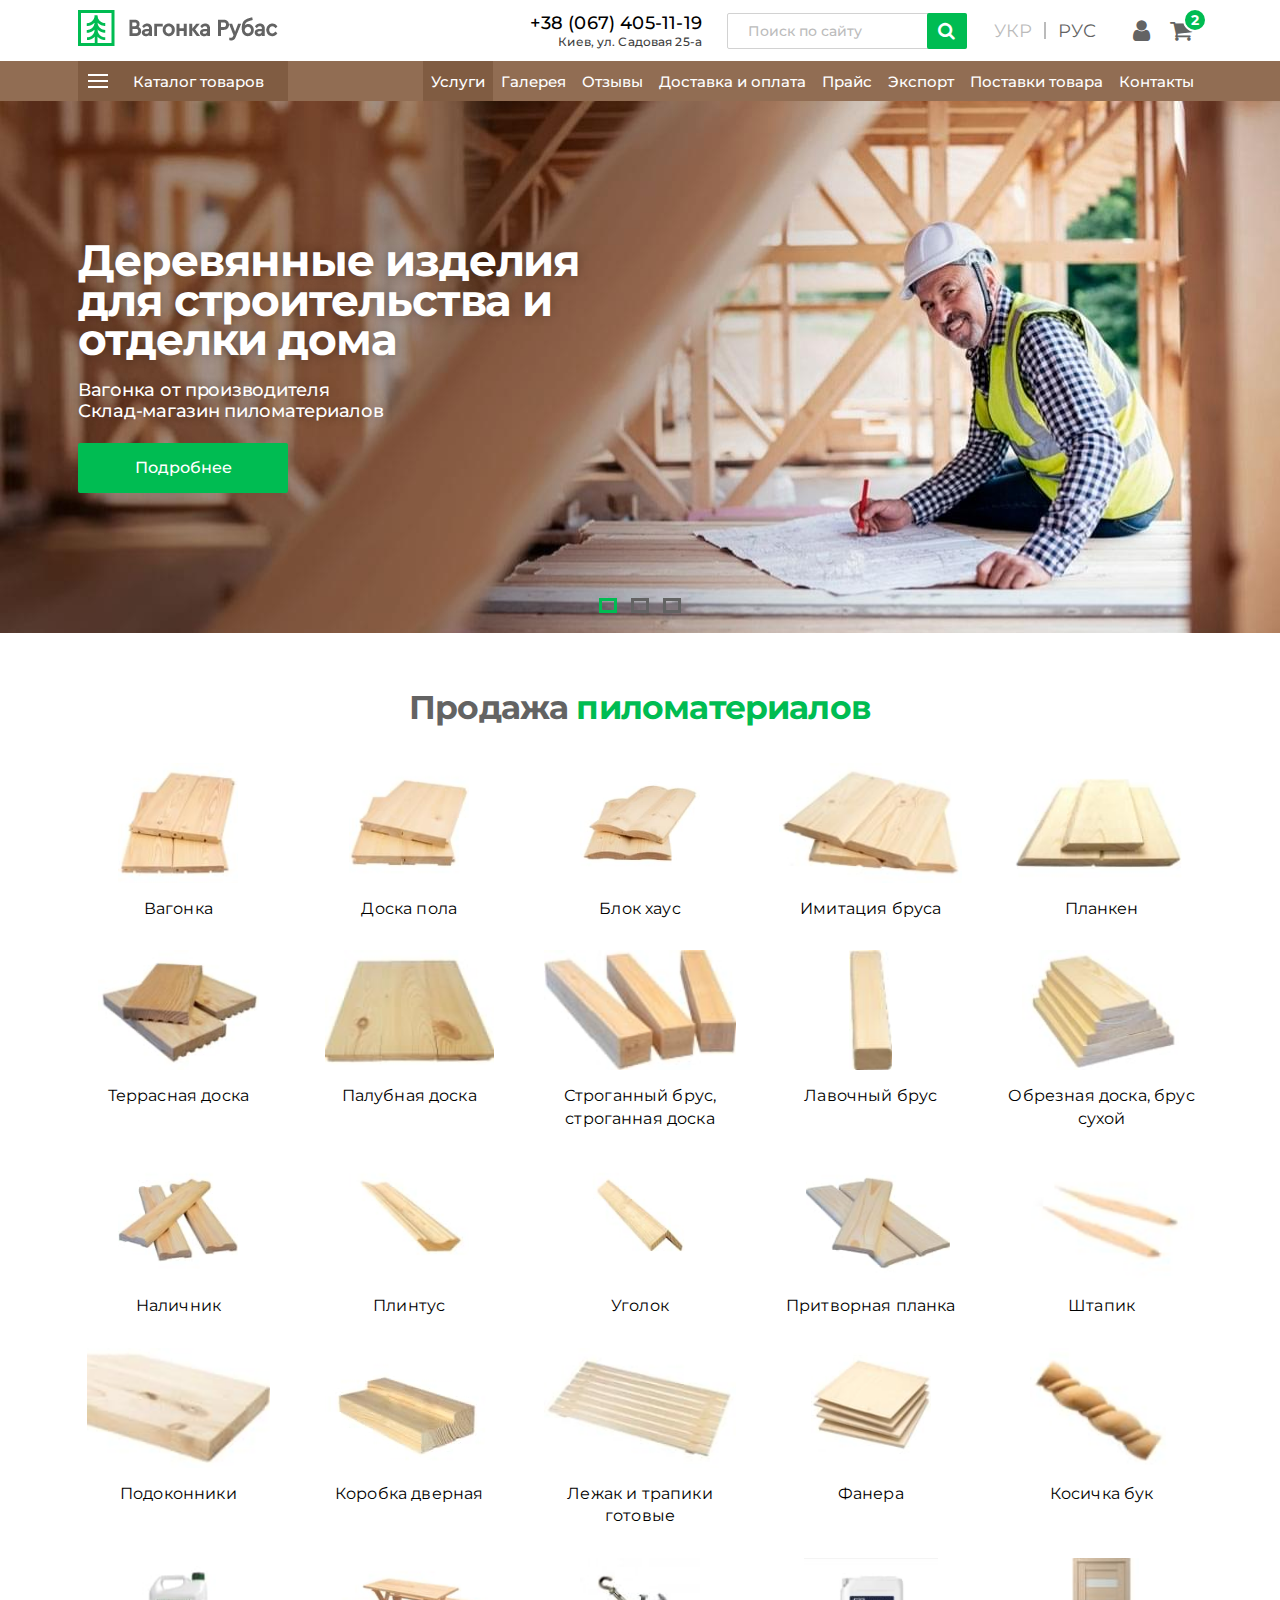
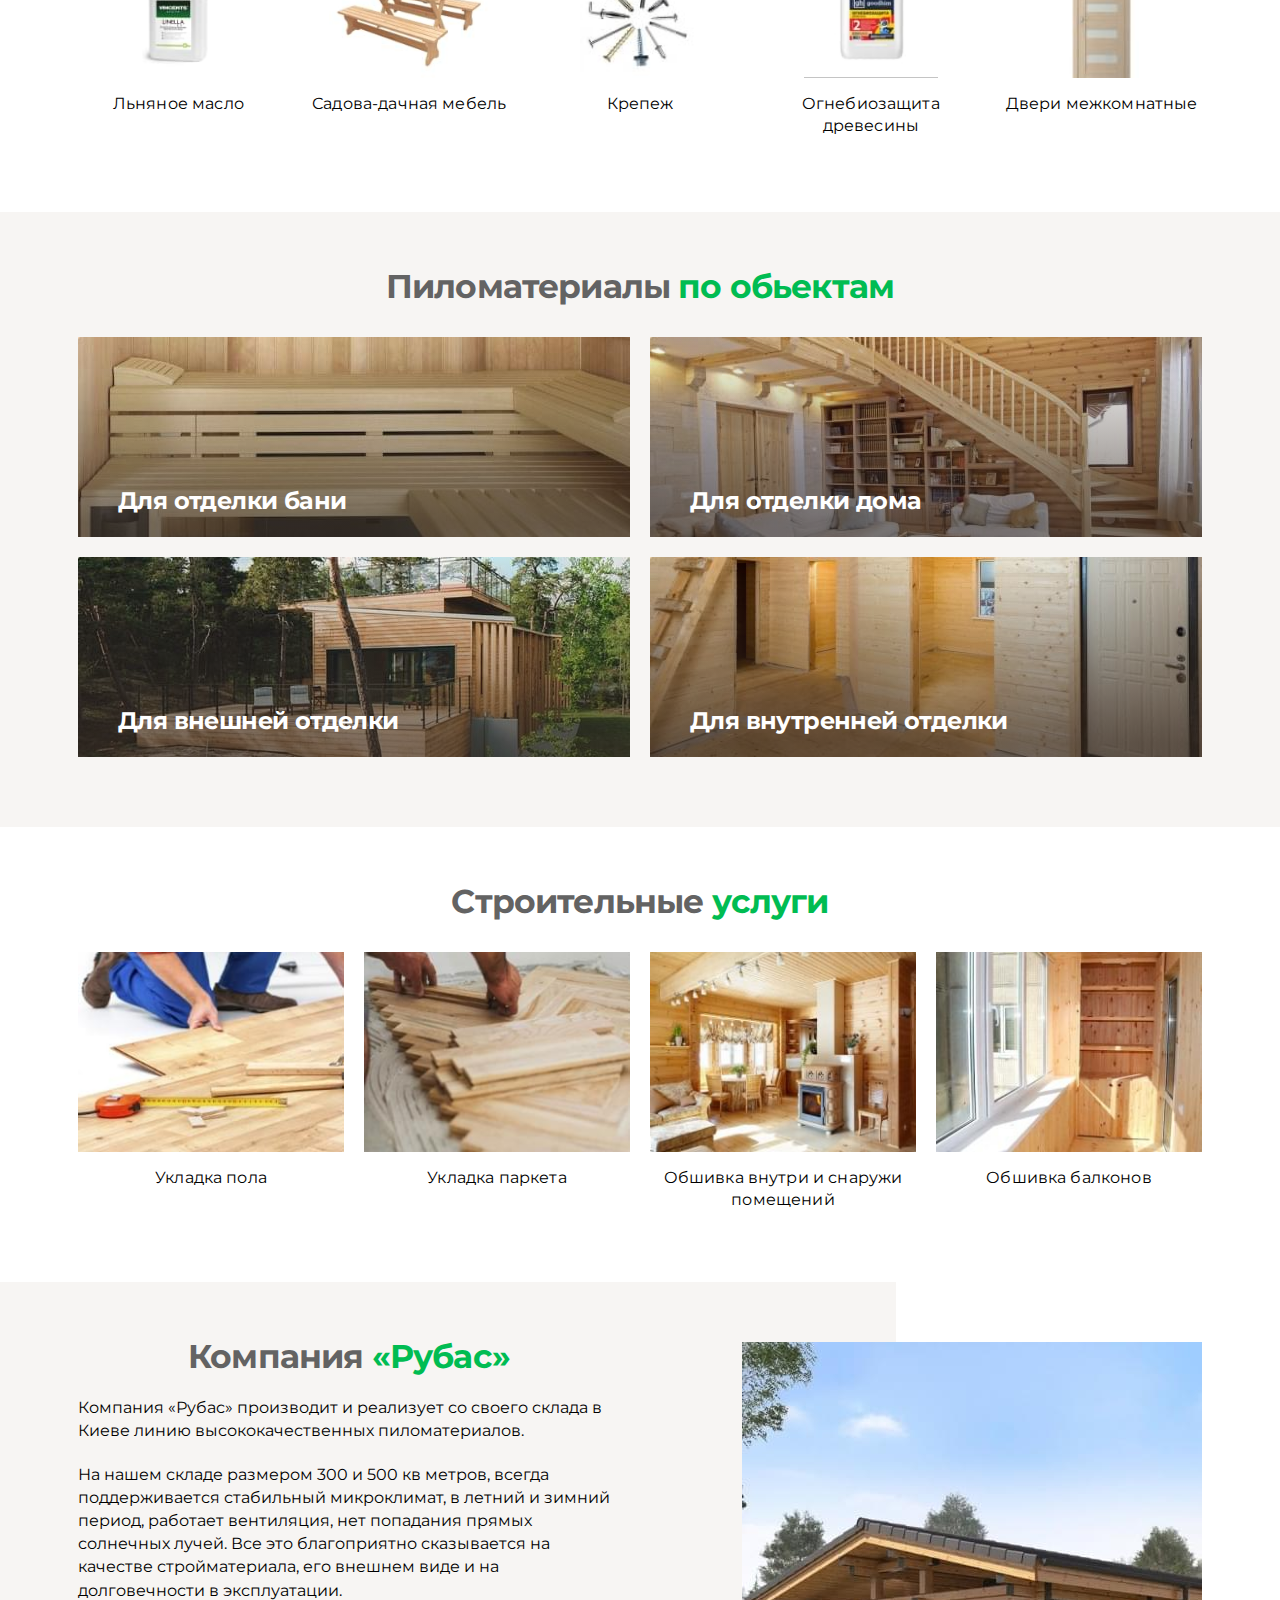
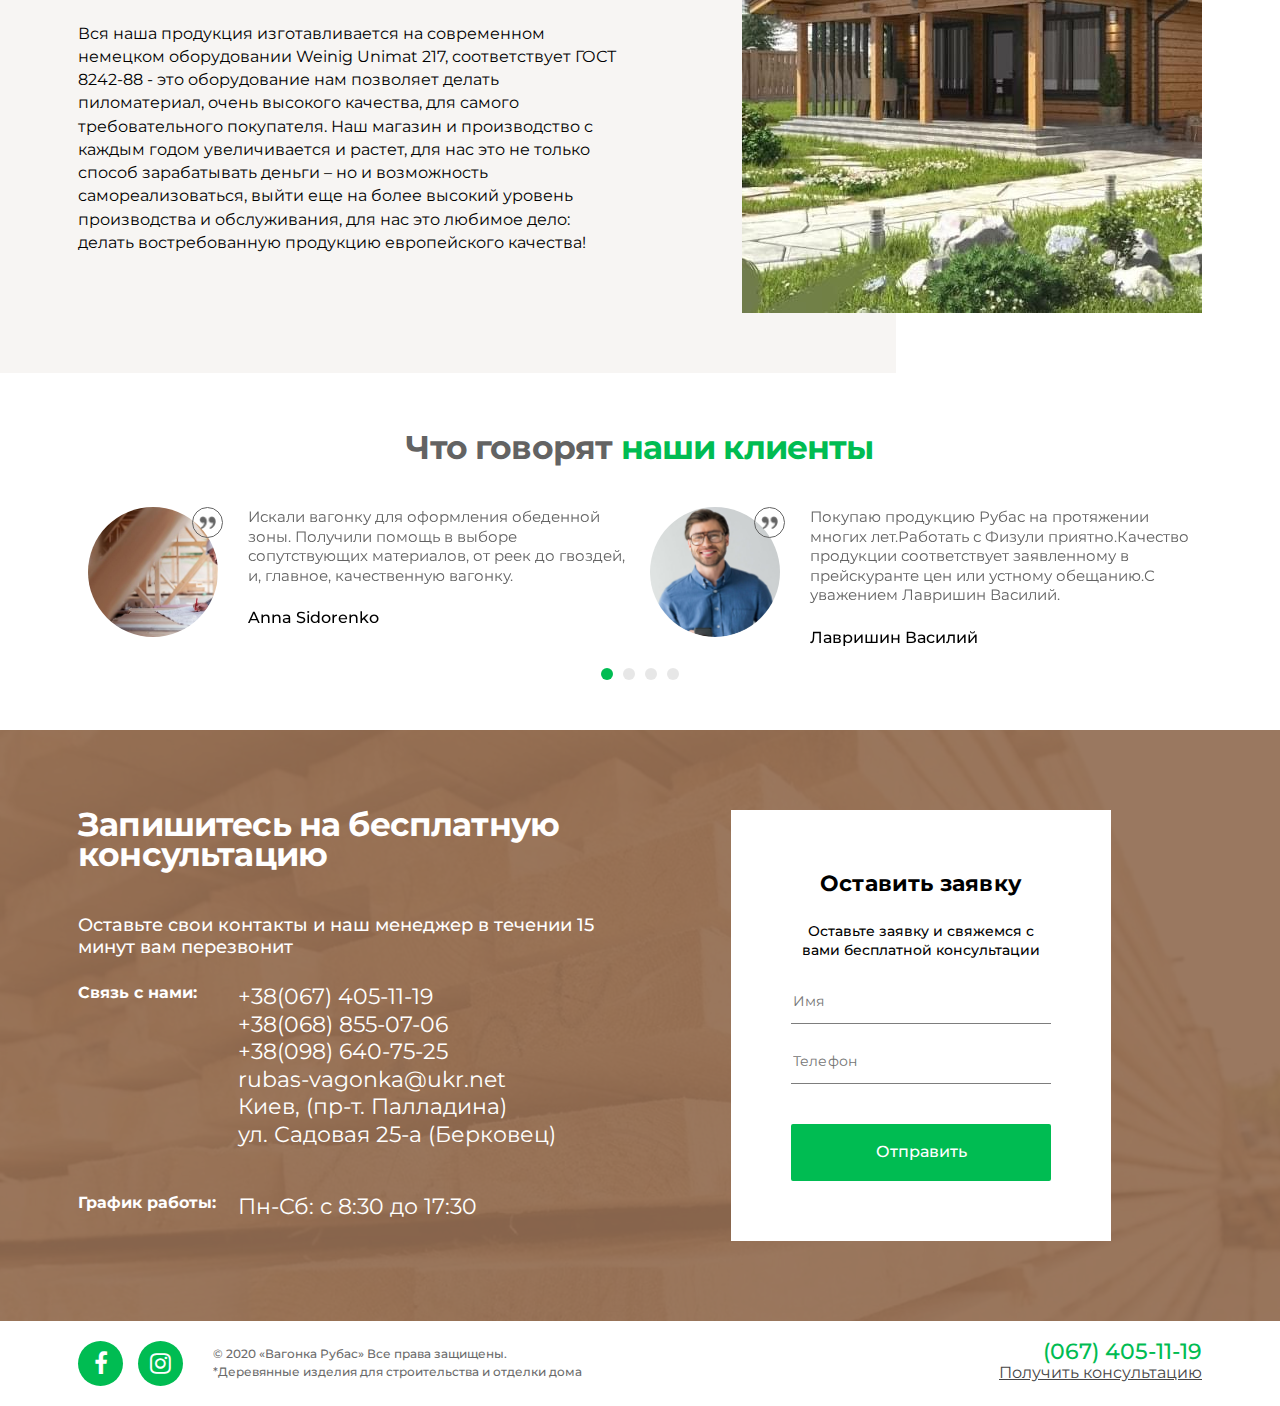
==== commit e8a2394f: "v1.1" ====
--- a/index.html
+++ b/index.html
@@ -89,7 +89,7 @@
         <main id="main">
             <section class="home-slider">
     <div id="home-slider" class="home-slider__list">
-        <div class="home-slider__item" style="background-image: url('img/home-slide-1.jpg');">
+        <div class="home-slider__item" style="background: url('img/home-slide-1.jpg');">
             <div class="container">
                 <div class="home-slider__wrapper">
                     <h1 class="home-slider__title">Деревянные изделия для строительства и отделки дома</h1>
@@ -98,7 +98,7 @@
                 </div>
             </div>
         </div>
-        <div class="home-slider__item" style="background-image: url('img/home-slide-1.jpg');">
+        <div class="home-slider__item" style="background: url('img/home-slide-1.jpg');">
             <div class="container">
                 <div class="home-slider__wrapper">
                     <h1 class="home-slider__title">Деревянные изделия для строительства и отделки дома</h1>
@@ -107,7 +107,7 @@
                 </div>
             </div>
         </div>
-        <div class="home-slider__item" style="background-image: url('img/home-slide-1.jpg');">
+        <div class="home-slider__item" style="background: url('img/home-slide-1.jpg');">
             <div class="container">
                 <div class="home-slider__wrapper">
                     <h1 class="home-slider__title">Деревянные изделия для строительства и отделки дома</h1>
@@ -239,25 +239,25 @@
             </h2>
             <div class="objects__list">
                 <a class="objects__item" href="#">
-                    <div class="objects__item-bg" style="background-image: url('../img/objects/1.jpg');">
+                    <div class="objects__item-bg" style="background: url('img/objects/1.jpg');">
                         <div class="overlay"></div>
                     </div>
                     <div class="objects__item-title">Для отделки бани</div>
                 </a>
                 <a class="objects__item" href="#">
-                    <div class="objects__item-bg" style="background-image: url('../img/objects/2.jpg');">
+                    <div class="objects__item-bg" style="background: url('img/objects/2.jpg');">
                         <div class="overlay"></div>
                     </div>
                     <div class="objects__item-title">Для отделки дома</div>
                 </a>
                 <a class="objects__item" href="#">
-                    <div class="objects__item-bg" style="background-image: url('../img/objects/3.jpg');">
+                    <div class="objects__item-bg" style="background: url('img/objects/3.jpg');">
                         <div class="overlay"></div>
                     </div>
                     <div class="objects__item-title">Для внешней отделки</div>
                 </a>
                 <a class="objects__item" href="#">
-                    <div class="objects__item-bg" style="background-image: url('../img/objects/4.jpg');">
+                    <div class="objects__item-bg" style="background: url('img/objects/4.jpg');">
                         <div class="overlay"></div>
                     </div>
                     <div class="objects__item-title">Для внутренней отделки</div>
--- a/css/main.css
+++ b/css/main.css
@@ -1 +1 @@
-@import url("https://fonts.googleapis.com/css2?family=Montserrat:wght@400;500;700&display=swap");.container{padding-right:1em;padding-left:1em;margin-right:auto;margin-left:auto}@media (min-width: 320px){.container{width:100%}}@media (min-width: 768px){.container{width:750px}}@media (min-width: 1024px){.container{width:970px}}@media (min-width: 1240px){.container{width:1160px}}*,*:before,*:after{-webkit-box-sizing:border-box;box-sizing:border-box}body{display:-webkit-box;display:-webkit-flex;display:-ms-flexbox;display:flex;-webkit-box-orient:vertical;-webkit-box-direction:normal;-webkit-flex-direction:column;-ms-flex-direction:column;flex-direction:column;margin:0;min-height:100vh;font-family:"Montserrat",sans-serif;font-size:18px;font-weight:400;line-height:normal}h1,h2,h3,h4,h5,h6,ul,ol,p{margin:0;padding:0}ul,ol{list-style:none}input,textarea,button,a,img{outline:none}button,input,optgroup,select,textarea{font-family:inherit;font-size:100%;line-height:inherit;margin:0}button{cursor:pointer}textarea{overflow:auto}a{text-decoration:none;background-color:transparent;-webkit-transition:0.2s opacity;-o-transition:0.2s opacity;transition:0.2s opacity}a:hover,a:focus{opacity:0.8}section{position:relative}.section-title{text-align:center;font-size:33px;font-weight:700;letter-spacing:-0.83px;line-height:29.7px;color:#636363}.section-title span:last-child{color:#00bc52}@media (max-width: 480px){.section-title{font-size:26px}}.overlay{position:absolute;left:0;top:0;right:0;bottom:0;opacity:.8;background-image:-webkit-gradient(linear, left top, left bottom, from(0), color-stop(7%, rgba(53,42,34,0.79)), to(rgba(128,92,66,0)));background-image:-o-linear-gradient(0, rgba(53,42,34,0.79) 7%, rgba(128,92,66,0) 100%);background-image:linear-gradient(0, rgba(53,42,34,0.79) 7%, rgba(128,92,66,0) 100%)}.btn{display:block;padding:12px 10px;max-width:210px;width:100%;text-align:center;font-size:16px;font-weight:500;line-height:22.4px;border:2px solid #00bc52;border-radius:2px;background-color:#00bc52;color:#fff;-webkit-transition:all 0.3s ease;-o-transition:all 0.3s ease;transition:all 0.3s ease;cursor:pointer}.btn:hover{background-color:transparent;color:#00bc52;opacity:1}.dots{display:-webkit-box;display:-webkit-flex;display:-ms-flexbox;display:flex;position:absolute;left:50%;-webkit-transform:translateX(-50%);-ms-transform:translateX(-50%);transform:translateX(-50%);list-style:none}.dots-b{bottom:20px}.dots-b li button{background-color:#00000075}.dots-b li{margin:0 7px}.dots-b li button{width:15px;height:15px;font-size:0;border:3px solid #636363;background-color:transparent;cursor:pointer}.dots-b li.slick-active button{border:3px solid #00bc52}.dots-a{bottom:-30px}.dots-a li button{background-color:transparent}.dots-a li{margin:0 5px}.dots-a li button{width:12px;height:12px;font-size:0;border:none;border-radius:50%;background-color:rgba(196,196,196,0.4);cursor:pointer}.dots-a li.slick-active button{background-color:#00bc52}#preloader{position:fixed;left:0;top:0;bottom:0;right:0;background-color:#000;z-index:99999}.loader{width:40px;height:40px;position:absolute;top:50%;left:50%;-webkit-transform:translate(-50%, -50%);-ms-transform:translate(-50%, -50%);transform:translate(-50%, -50%);margin-top:-13px;margin-left:-13px;border-radius:60px;-webkit-animation:loader .8s linear infinite;animation:loader .8s linear infinite}@-webkit-keyframes loader{0%{-webkit-transform:rotate(0deg);transform:rotate(0deg);border:4px solid #f44336;border-left-color:transparent}50%{-webkit-transform:rotate(180deg);transform:rotate(180deg);border:4px solid #673ab7;border-left-color:transparent}100%{-webkit-transform:rotate(360deg);transform:rotate(360deg);border:4px solid #f44336;border-left-color:transparent}}@keyframes loader{0%{-webkit-transform:rotate(0deg);transform:rotate(0deg);border:4px solid #f44336;border-left-color:transparent}50%{-webkit-transform:rotate(180deg);transform:rotate(180deg);border:4px solid #673ab7;border-left-color:transparent}100%{-webkit-transform:rotate(360deg);transform:rotate(360deg);border:4px solid #f44336;border-left-color:transparent}}#nav{position:fixed;left:0;right:0;-webkit-box-shadow:-1px -2px 10px #000;box-shadow:-1px -2px 10px #000;z-index:999}.navbar__wrapper{display:-webkit-box;display:-webkit-flex;display:-ms-flexbox;display:flex;-webkit-box-align:center;-webkit-align-items:center;-ms-flex-align:center;align-items:center;-webkit-box-pack:justify;-webkit-justify-content:space-between;-ms-flex-pack:justify;justify-content:space-between;position:relative;width:100%}.navbar__top{padding:10px 0;position:relative;background-color:#fff;-webkit-transition:padding 0.3s ease;-o-transition:padding 0.3s ease;transition:padding 0.3s ease}.navbar__inner{display:-webkit-box;display:-webkit-flex;display:-ms-flexbox;display:flex;-webkit-box-align:center;-webkit-align-items:center;-ms-flex-align:center;align-items:center;margin-left:auto;position:relative;height:100%}.navbar__inner>div{margin-left:25px}.navbar__phone{height:100%;font-weight:500;color:#3d3d3d}.navbar__phone--link{font-size:18px;letter-spacing:0.18px;color:#000}.navbar__phone--link i{display:none}.navbar__phone p{margin:0;font-size:12px;text-align:right;letter-spacing:0.12px}.navbar__search-btn{display:none}.navbar__search .search{position:relative;max-width:400px;width:100%;height:36px}.navbar__search .search input{padding:8px 20px;width:100%;height:inherit;font-size:14px;font-weight:500;border:1px solid #d2d2d2;border-radius:2px;background-color:#fff}.navbar__search .search input::-webkit-input-placeholder{color:#bcbcbc}.navbar__search .search input::-moz-placeholder{color:#bcbcbc}.navbar__search .search input:-ms-input-placeholder{color:#bcbcbc}.navbar__search .search input::-ms-input-placeholder{color:#bcbcbc}.navbar__search .search input::placeholder{color:#bcbcbc}.navbar__search .search button{position:absolute;right:0;width:40px;height:inherit;border:none;border-radius:2px;background-color:#00bc52;color:#fff}.navbar__lang{display:-webkit-box;display:-webkit-flex;display:-ms-flexbox;display:flex;-webkit-box-align:center;-webkit-align-items:center;-ms-flex-align:center;align-items:center}.navbar__lang--link{margin:0 2px;font-size:18px;letter-spacing:0.18px;color:#bbbbbb;-webkit-transition:border 0.3s ease;-o-transition:border 0.3s ease;transition:border 0.3s ease}.navbar__lang--link:hover{border-bottom:1px solid #00bc52}.navbar__lang--link.lang-active{color:#636363}.navbar__lang--line{margin:0 10px;width:2px;height:17px;background-color:#bbbbbb}.navbar__panel{display:-webkit-box;display:-webkit-flex;display:-ms-flexbox;display:flex;-webkit-box-align:center;-webkit-align-items:center;-ms-flex-align:center;align-items:center}.navbar__panel--link{margin:0 5px;padding:5px;font-size:24px;color:#636363;-webkit-transition:color 0.3s ease;-o-transition:color 0.3s ease;transition:color 0.3s ease}.navbar__panel--link:hover{color:#00bc52}.navbar__panel--link.basket{position:relative}.navbar__panel--link.basket span{display:-webkit-box;display:-webkit-flex;display:-ms-flexbox;display:flex;-webkit-box-align:center;-webkit-align-items:center;-ms-flex-align:center;align-items:center;-webkit-box-pack:center;-webkit-justify-content:center;-ms-flex-pack:center;justify-content:center;position:absolute;top:-3px;right:-10px;width:24px;height:24px;font-size:14px;font-weight:700;letter-spacing:0.14px;border:2px solid #fff;border-radius:50%;background-color:#00bc52;color:#fff}.navbar__bottom{background-color:#916d53}.navbar__categories{display:-webkit-box;display:-webkit-flex;display:-ms-flexbox;display:flex;-webkit-box-align:center;-webkit-align-items:center;-ms-flex-align:center;align-items:center;width:210px;height:40px;background-color:#805c42}.navbar__categories-collapse{display:-webkit-box;display:-webkit-flex;display:-ms-flexbox;display:flex;-webkit-box-align:center;-webkit-align-items:center;-ms-flex-align:center;align-items:center;-webkit-box-pack:center;-webkit-justify-content:center;-ms-flex-pack:center;justify-content:center;position:relative;padding:0 10px;width:40px;height:100%;cursor:pointer}.navbar__categories-collapse span{display:block;position:relative;width:20px;height:2px;background-color:#fff}.navbar__categories-collapse span:before,.navbar__categories-collapse span:after{content:'';position:absolute;width:20px;height:2px;background-color:#fff}.navbar__categories-collapse span:before{top:-6px}.navbar__categories-collapse span:after{bottom:-6px}.navbar__categories-title{-webkit-box-flex:1;-webkit-flex:1;-ms-flex:1;flex:1;padding-right:10px;text-align:center;font-size:15px;font-weight:500;line-height:21px;color:#fff}.navbar__menu{display:-webkit-box;display:-webkit-flex;display:-ms-flexbox;display:flex;-webkit-box-align:center;-webkit-align-items:center;-ms-flex-align:center;align-items:center;margin-left:auto;position:relative;height:40px}.navbar__menu #marker{position:absolute;left:0;width:0;height:100%;background-color:#805c42;-webkit-transition:0.3s ease;-o-transition:0.3s ease;transition:0.3s ease;z-index:1}.navbar__menu--link{display:-webkit-box;display:-webkit-flex;display:-ms-flexbox;display:flex;-webkit-box-align:center;-webkit-align-items:center;-ms-flex-align:center;align-items:center;-webkit-box-flex:0;-webkit-flex:0 0 1;-ms-flex:0 0 1;flex:0 0 1;padding:0 8px;position:relative;height:100%;font-size:15px;font-weight:500;line-height:21px;color:#fff;z-index:2}.navbar__menu--active{background-color:#805c42}@media (max-width: 1240px){.navbar__menu--link{font-size:13px}}@media (max-width: 1024px){.navbar__top{padding:5px 0;z-index:10}.navbar__inner{margin-right:45px}.navbar__inner>div{margin-left:auto}.navbar__phone{right:120px}.navbar__phone--link{display:-webkit-box;display:-webkit-flex;display:-ms-flexbox;display:flex;-webkit-box-align:center;-webkit-align-items:center;-ms-flex-align:center;align-items:center;-webkit-box-pack:center;-webkit-justify-content:center;-ms-flex-pack:center;justify-content:center;margin:0 5px;padding:5px;width:100%;height:100%;font-size:0;color:#636363;-webkit-transition:color 0.3s ease;-o-transition:color 0.3s ease;transition:color 0.3s ease}.navbar__phone--link:hover{color:#00bc52}.navbar__phone--link i{display:block;font-size:24px}.navbar__phone p{display:none}.navbar__search{margin-left:auto;height:100%}.navbar__search-btn{display:block;margin:0 5px;padding:5px;font-size:24px;color:#636363;-webkit-transition:color 0.3s ease;-o-transition:color 0.3s ease;transition:color 0.3s ease;cursor:pointer}.navbar__search-btn:hover{color:#00bc52}.navbar__search .search{padding:10px 0;position:absolute;left:0;top:0;-webkit-transform:translateY(-200%);-ms-transform:translateY(-200%);transform:translateY(-200%);max-width:100%;-webkit-transition:all 0.3s ease;-o-transition:all 0.3s ease;transition:all 0.3s ease;opacity:0;z-index:-1}.navbar__search--open .search{-webkit-transform:translateY(105%);-ms-transform:translateY(105%);transform:translateY(105%);opacity:1;z-index:10}.navbar__lang{display:none}.navbar__categories{position:absolute;top:-45px;right:0;width:auto;background-color:#fff;z-index:111}.navbar__categories-collapse span{height:3px;background-color:#636363}.navbar__categories-collapse span:before,.navbar__categories-collapse span:after{height:3px;background-color:#636363}.navbar__categories-title{display:none}.navbar__menu{margin:0;-webkit-box-pack:justify;-webkit-justify-content:space-between;-ms-flex-pack:justify;justify-content:space-between;width:100%}}@media (max-width: 768px){.navbar__menu{display:none}}main{-webkit-box-flex:1;-webkit-flex:1;-ms-flex:1;flex:1}.footer{background:#fff}.footer__wrapper{display:-webkit-box;display:-webkit-flex;display:-ms-flexbox;display:flex;-webkit-box-align:center;-webkit-align-items:center;-ms-flex-align:center;align-items:center;padding:20px 0;position:relative}.footer__social{display:-webkit-box;display:-webkit-flex;display:-ms-flexbox;display:flex;-webkit-box-align:center;-webkit-align-items:center;-ms-flex-align:center;align-items:center;margin-right:15px}.footer__social--link{display:-webkit-box;display:-webkit-flex;display:-ms-flexbox;display:flex;-webkit-box-align:center;-webkit-align-items:center;-ms-flex-align:center;align-items:center;-webkit-box-pack:center;-webkit-justify-content:center;-ms-flex-pack:center;justify-content:center;margin-right:15px;width:45px;height:45px;font-size:24px;border-radius:50%;background-color:#00bc52;color:#fff}.footer__text p{font-size:12px;font-weight:500;line-height:18.11px;color:#464646;opacity:0.8}.footer__modal{margin-left:auto;text-align:right}.footer__modal span{display:block;font-size:22px;font-weight:500;line-height:18.11px;color:#00bc52}.footer__modal--link{font-size:16px;text-decoration:underline;line-height:18.11px;color:#464646}@media (min-width: 1025px){.footer__modal--link i{display:none}}@media (max-width: 1024px){.footer__text{margin-left:auto;text-align:right}.footer__modal{position:absolute;left:120px}.footer__modal span{display:none}.footer__modal--link{display:-webkit-box;display:-webkit-flex;display:-ms-flexbox;display:flex;-webkit-box-align:center;-webkit-align-items:center;-ms-flex-align:center;align-items:center;-webkit-box-pack:center;-webkit-justify-content:center;-ms-flex-pack:center;justify-content:center;margin-right:15px;width:45px;height:45px;font-size:0;text-decoration:none;border-radius:50%;background-color:#00bc52;color:#fff}.footer__modal--link i{display:block;font-size:24px}}@media (max-width: 768px){.footer__wrapper{-webkit-box-orient:vertical;-webkit-box-direction:normal;-webkit-flex-direction:column;-ms-flex-direction:column;flex-direction:column}.footer__social{margin-right:60px;margin-bottom:20px}.footer__text{margin:0 auto;text-align:center}.footer__modal{left:50%;-webkit-transform:translateX(30px);-ms-transform:translateX(30px);transform:translateX(30px)}}.shop-menu{--mm-color-background: #fff}.shop-menu__wrapper{padding:0 20px;width:100%;-webkit-box-shadow:inset 0px 0px 21px -16px rgba(0,0,0,0.75);box-shadow:inset 0px 0px 21px -16px rgba(0,0,0,0.75)}.shop-menu .item{display:-webkit-box;display:-webkit-flex;display:-ms-flexbox;display:flex;padding:15px 0}.shop-menu .item-img{margin-right:10px}.shop-menu .item-img img{width:70px}.shop-menu .item-content-total{margin-top:10px}.shop-menu .item .product__add{border-top:1px solid #ccc;border-bottom:1px solid #ccc;height:30px;border-radius:48px}.shop-menu .item .product__add input{width:32px;height:26px;line-height:26px;border:none;text-align:center}.shop-menu .item .product__add button{height:29px;border:none;background-color:#00bc52;color:#fff;cursor:pointer}.shop-menu .item .product__add button.sub{border-radius:26px 0px 0px 26px}.shop-menu .item .product__add button.add{border-radius:0px 26px 26px 0px}.shop-menu-content{margin-right:10px}.shop-menu-title{display:block;margin-bottom:15px;font-size:18px}.shop-menu .sum{padding:20px;text-align:right}.shop-menu .sum-total{margin-bottom:20px}.shop-menu .sum .buttons{display:-webkit-box;display:-webkit-flex;display:-ms-flexbox;display:flex;-webkit-box-align:center;-webkit-align-items:center;-ms-flex-align:center;align-items:center;-webkit-box-pack:justify;-webkit-justify-content:space-between;-ms-flex-pack:justify;justify-content:space-between}.shop-menu .sum .buttons .sum-btn{padding:10px;border:none;color:#fff}.shop-menu .sum .buttons .qbo1click{background-color:#FF0A00}.shop-menu .sum .buttons .do-order{background-color:#7DD732}@media (max-width: 480px){.shop-menu .sum .buttons{-webkit-box-orient:vertical;-webkit-box-direction:normal;-webkit-flex-direction:column;-ms-flex-direction:column;flex-direction:column;-webkit-box-pack:end;-webkit-justify-content:flex-end;-ms-flex-pack:end;justify-content:flex-end;-webkit-box-align:end;-webkit-align-items:flex-end;-ms-flex-align:end;align-items:flex-end}.shop-menu .item-img img{width:55px}.shop-menu .sum .buttons .sum-btn{margin-bottom:15px}}.categories-menu{--mm-color-background: #fff;width:100%}.categories-menu__wrapper{padding:0 20px;width:100%;-webkit-box-shadow:inset 0px 0px 21px -16px rgba(0,0,0,0.75);box-shadow:inset 0px 0px 21px -16px rgba(0,0,0,0.75)}.categories-menu__link{display:-webkit-box;display:-webkit-flex;display:-ms-flexbox;display:flex;-webkit-box-align:center;-webkit-align-items:center;-ms-flex-align:center;align-items:center;padding-left:0;padding-right:0;width:100%}.categories-menu__link .img{margin-right:20px;width:30px;height:30px}.categories-menu__link .img img{width:100%;height:100%;-o-object-fit:cover;object-fit:cover}.categories-menu__link .title{width:100%;white-space:normal}.modal-window{display:none;max-width:500px;padding:30px}.modal-window h2{margin-bottom:20px;font-size:24px;color:#000;text-align:center}.modal-window ul{display:-webkit-box;display:-webkit-flex;display:-ms-flexbox;display:flex;-webkit-box-pack:justify;-webkit-justify-content:space-between;-ms-flex-pack:justify;justify-content:space-between}.modal-window ul li{margin-bottom:15px}.modal-window ul li i{margin-right:10px;font-size:20px;color:#00bc52}.modal-window ul li a{font-size:22px;color:#000}.modal-window .form input[type="text"],.modal-window .form input[type="tel"],.modal-window .form textarea{width:100%;outline:none;border:none;padding:10px;border:1px solid rgba(0,0,0,0.1);margin-bottom:10px;color:#000}.modal-window .form input[type="text"]:focus,.modal-window .form input[type="tel"]:focus,.modal-window .form textarea:focus{border:1px solid rgba(0,188,82,0.5);-webkit-transition:ease 1s;-o-transition:ease 1s;transition:ease 1s}.modal-window .form input[type="submit"]{opacity:0.4;width:100%;padding:12px;font-size:13px;color:#FFF;text-shadow:#000 0px 1px 2px;background:#00bc52;text-transform:uppercase;border:none;outline:none}.modal-window .form input[type="submit"]:hover{opacity:1;cursor:pointer}.modal-window .form textarea{height:200px;width:100%;resize:none;overflow:hidden}.modal-window .form ::-webkit-input-placeholder{color:#474747}.modal-window .form :-moz-placeholder{color:#474747}.modal-window .form ::-moz-placeholder{color:#474747}.modal-window .form :-ms-input-placeholder{color:#474747}.modal-window .form [placeholder]:focus::-webkit-input-placeholder{-webkit-transition:all 0.2s linear;transition:all 0.2s linear;-webkit-transform:translate(30px, 0);transform:translate(30px, 0);opacity:0}@media (max-width: 520px){.modal-window ul{-webkit-box-orient:vertical;-webkit-box-direction:normal;-webkit-flex-direction:column;-ms-flex-direction:column;flex-direction:column;-webkit-box-align:center;-webkit-align-items:center;-ms-flex-align:center;align-items:center}}.home-slider{background-color:#fff}.home-slider__wrapper{padding:140px 0;max-width:560px;width:100%}.home-slider__wrapper h1,.home-slider__wrapper p{text-shadow:0 0 11px rgba(0,0,0,0.25);color:#fff}.home-slider__item{background-position:center center;background-size:cover;outline:none}.home-slider__title{margin-bottom:20px;font-size:44px;font-weight:700;letter-spacing:-1.1px;line-height:39.6px}.home-slider__subtitle{margin-bottom:20px;font-size:18px;font-weight:500;letter-spacing:-0.27px;line-height:21.6px}@media (max-width: 768px){.home-slider__wrapper{padding:100px 0;max-width:100%}.home-slider__title{font-size:34px}}@media (max-width: 375px){.home-slider__title{font-size:26px;line-height:34px}}.products{padding:60px 0;background-color:#fff}.products__title{margin-bottom:25px}.products__list{display:-webkit-box;display:-webkit-flex;display:-ms-flexbox;display:flex;-webkit-flex-wrap:wrap;-ms-flex-wrap:wrap;flex-wrap:wrap;margin-left:-15px;margin-right:-15px}.products__item{margin:15px;width:-webkit-calc(100% / 5 - 30px);width:calc(100% / 5 - 30px)}.products__item-img{margin-bottom:15px;height:120px}.products__item-img img{width:100%;height:100%;-o-object-fit:contain;object-fit:contain}.products__item-title{text-align:center;font-size:16px;letter-spacing:0.16px;line-height:22.4px;color:#000}@media (max-width: 1024px){.products__item{width:-webkit-calc(100% / 4 - 30px);width:calc(100% / 4 - 30px)}}@media (max-width: 768px){.products__item{width:-webkit-calc(100% / 3 - 30px);width:calc(100% / 3 - 30px)}}@media (max-width: 480px){.products{padding:30px 0}.products__item{width:-webkit-calc(100% / 2 - 30px);width:calc(100% / 2 - 30px)}}.objects{padding:60px 0;background-color:#f7f5f3}.objects__title{margin-bottom:25px}.objects__list{display:-webkit-box;display:-webkit-flex;display:-ms-flexbox;display:flex;-webkit-flex-wrap:wrap;-ms-flex-wrap:wrap;flex-wrap:wrap;margin-left:-10px;margin-right:-10px}.objects__item{display:-webkit-box;display:-webkit-flex;display:-ms-flexbox;display:flex;-webkit-box-align:end;-webkit-align-items:flex-end;-ms-flex-align:end;align-items:flex-end;margin:10px;padding:25px 40px;position:relative;width:-webkit-calc(100% / 2 - 20px);width:calc(100% / 2 - 20px);height:200px}.objects__item-bg{position:absolute;top:0;right:0;bottom:0;left:0}.objects__item-title{position:relative;font-size:24px;font-weight:700;letter-spacing:-0.6px;line-height:21.6px;color:#fff;z-index:1}@media (max-width: 768px){.objects__list{margin-left:0;margin-right:0}.objects__item{margin:10px 0;width:100%}}@media (max-width: 480px){.objects{padding:30px 0}}.services{padding:60px 0;background-color:#fff}.services__title{margin-bottom:25px}.services__list{display:-webkit-box;display:-webkit-flex;display:-ms-flexbox;display:flex;-webkit-flex-wrap:wrap;-ms-flex-wrap:wrap;flex-wrap:wrap;margin-left:-10px;margin-right:-10px}.services__item{margin:10px;width:-webkit-calc(100% / 4 - 20px);width:calc(100% / 4 - 20px)}.services__item-img{margin-bottom:15px;height:200px}.services__item-img img{width:100%;height:100%;-o-object-fit:cover;object-fit:cover}.services__item-title{text-align:center;font-size:16px;letter-spacing:0.16px;line-height:22.4px;color:#000}@media (max-width: 1024px){.services__item{width:-webkit-calc(100% / 2 - 30px);width:calc(100% / 2 - 30px)}}@media (max-width: 480px){.services{padding:30px 0}.services__list{margin-left:0;margin-right:0}.services__item{margin:10px 0;width:100%}}.about{padding:60px 0;position:relative;background-color:#fff}.about:before{content:'';position:absolute;top:0;left:0;width:70%;height:100%;background-color:#f7f5f3;z-index:1}.about__wrapper{display:-webkit-box;display:-webkit-flex;display:-ms-flexbox;display:flex}.about__title{margin-bottom:25px}.about__text{padding-right:20px;width:-webkit-calc(100% / 2);width:calc(100% / 2);z-index:2}.about__text p{margin:20px 0;font-size:16px;line-height:23.21px;color:#000}.about__img{display:-webkit-box;display:-webkit-flex;display:-ms-flexbox;display:flex;-webkit-box-pack:end;-webkit-justify-content:flex-end;-ms-flex-pack:end;justify-content:flex-end;width:-webkit-calc(100% / 2);width:calc(100% / 2);z-index:2}.about__img img{max-width:100%;height:auto}@media (max-width: 1024px){.about:before{width:100%}.about__text{padding-right:0;width:100%}.about__img{display:none}}@media (max-width: 480px){.about{padding:30px 0}}.reviews{padding:60px 0 80px;background-color:#fff}.reviews__title{margin-bottom:45px}.reviews__slide{margin:0 10px;height:100%;outline:none}.reviews__slide-wrapper{display:-webkit-box;display:-webkit-flex;display:-ms-flexbox;display:flex;height:100%}.reviews__slide-photo{margin-right:30px;position:relative;width:130px}.reviews__slide-photo:before{content:'';position:absolute;top:0;right:-5px;width:31px;height:31px;border:1px solid #636363;border-radius:50%;background:url("../img/quotes.png") no-repeat center/60%}.reviews__slide-photo img{max-width:100%;height:130px;-o-object-fit:cover;object-fit:cover;border-radius:50%}.reviews__slide-content{-webkit-box-flex:1;-webkit-flex:1;-ms-flex:1;flex:1;height:100%}.reviews__slide-text{margin-bottom:20px;font-size:15px;line-height:19.5px;color:#636363}.reviews__slide-author{font-size:16px;font-weight:500;line-height:25.6px;color:#000}@media (max-width: 480px){.reviews{padding:30px 0 50px}.reviews__slide{margin:0}.reviews__slide-wrapper{-webkit-box-orient:vertical;-webkit-box-direction:normal;-webkit-flex-direction:column;-ms-flex-direction:column;flex-direction:column;position:relative}.reviews__slide-photo{width:80px}.reviews__slide-photo img{height:80px}.reviews__slide-text{margin-top:15px;margin-bottom:0}.reviews__slide-author{position:absolute;top:10px;left:100px;z-index:1}}.feedback{padding:80px 0;background:rgba(145,109,83,0.92)}.feedback .bg{position:absolute;top:0;left:0;right:0;bottom:0;background:url("../img/feedback-bg.jpg") no-repeat center/cover;z-index:-1}.feedback-wrap{display:-webkit-box;display:-webkit-flex;display:-ms-flexbox;display:flex}.feedback__info{display:-webkit-box;display:-webkit-flex;display:-ms-flexbox;display:flex;-webkit-box-orient:vertical;-webkit-box-direction:normal;-webkit-flex-direction:column;-ms-flex-direction:column;flex-direction:column;-webkit-box-pack:justify;-webkit-justify-content:space-between;-ms-flex-pack:justify;justify-content:space-between;padding-right:40px;width:50%}.feedback__form{width:50%}.feedback__title{margin-bottom:20px;text-align:left;color:#fff}.feedback__title:after{display:none}.feedback__text{font-weight:500;color:#fff}.feedback__contacts,.feedback__schedule{display:-webkit-box;display:-webkit-flex;display:-ms-flexbox;display:flex;margin-bottom:20px;color:#fff}.feedback__contacts span,.feedback__schedule span{display:block;margin-right:20px;max-width:140px;width:100%;font-size:16px;font-weight:700;line-height:20.46px}.feedback__contacts ul,.feedback__schedule ul{font-size:22px;line-height:27.51px}.feedback form{display:-webkit-box;display:-webkit-flex;display:-ms-flexbox;display:flex;-webkit-box-orient:vertical;-webkit-box-direction:normal;-webkit-flex-direction:column;-ms-flex-direction:column;flex-direction:column;-webkit-box-align:center;-webkit-align-items:center;-ms-flex-align:center;align-items:center;margin-left:auto;margin-right:auto;padding:60px;max-width:380px;width:100%;background-color:#fff}.feedback form h6{margin-bottom:25px;font-size:22px;letter-spacing:0.22px;color:#000}.feedback form p{margin-bottom:20px;font-size:14px;font-weight:500;line-height:18.37px;text-align:center;color:#000}.feedback form input[type=text],.feedback form input[type=tel]{margin-bottom:15px;max-width:260px;width:100%;height:45px;font-size:14px;letter-spacing:0.14px;line-height:18.37px;border:none;border-bottom:1px solid #7d7d7d;background-color:transparent;color:#5b5b5b}.feedback form input[type=text]:focus,.feedback form input[type=tel]:focus{color:#000}.feedback form input[type=tel]{margin-bottom:40px}.feedback form input[type=submit]{padding:15px 10px;max-width:260px;width:100%}.feedback form input[type=submit]{cursor:pointer}.feedback form input[type=submit]:hover{color:#00bc52}@media (max-width: 768px){.feedback{padding:30px 0}.feedback-wrap{-webkit-box-orient:vertical;-webkit-box-direction:normal;-webkit-flex-direction:column;-ms-flex-direction:column;flex-direction:column}.feedback__info,.feedback__form{width:100%}.feedback__info{padding-right:0}.feedback__title{text-align:center}.feedback__text{margin-bottom:20px;text-align:center}.feedback__contacts,.feedback__schedule{-webkit-box-orient:vertical;-webkit-box-direction:normal;-webkit-flex-direction:column;-ms-flex-direction:column;flex-direction:column;-webkit-box-align:center;-webkit-align-items:center;-ms-flex-align:center;align-items:center;text-align:center}.feedback__contacts span,.feedback__schedule span{margin-bottom:15px}.feedback__contacts li,.feedback__schedule li{margin:5px 0}}@media (max-width: 480px){.feedback__title{text-align:center}.feedback__contacts,.feedback__schedule{display:-webkit-box;display:-webkit-flex;display:-ms-flexbox;display:flex;-webkit-box-orient:vertical;-webkit-box-direction:normal;-webkit-flex-direction:column;-ms-flex-direction:column;flex-direction:column}.feedback__contacts span,.feedback__schedule span{margin-right:0;margin-bottom:20px}.feedback__contacts ul,.feedback__schedule ul{font-size:18px}.feedback form{padding:30px}}
+@import url("https://fonts.googleapis.com/css2?family=Montserrat:wght@400;500;700&display=swap");.container{padding-right:1em;padding-left:1em;margin-right:auto;margin-left:auto}@media (min-width: 320px){.container{width:100%}}@media (min-width: 768px){.container{width:750px}}@media (min-width: 1024px){.container{width:970px}}@media (min-width: 1240px){.container{width:1160px}}*,*:before,*:after{-webkit-box-sizing:border-box;box-sizing:border-box}body{display:-webkit-box;display:-webkit-flex;display:-ms-flexbox;display:flex;-webkit-box-orient:vertical;-webkit-box-direction:normal;-webkit-flex-direction:column;-ms-flex-direction:column;flex-direction:column;margin:0;min-height:100vh;font-family:"Montserrat",sans-serif;font-size:18px;font-weight:400;line-height:normal}h1,h2,h3,h4,h5,h6,ul,ol,p{margin:0;padding:0}ul,ol{list-style:none}input,textarea,button,a,img{outline:none}button,input,optgroup,select,textarea{font-family:inherit;font-size:100%;line-height:inherit;margin:0}button{cursor:pointer}textarea{overflow:auto}a{text-decoration:none;background-color:transparent;-webkit-transition:0.2s opacity;-o-transition:0.2s opacity;transition:0.2s opacity}a:hover,a:focus{opacity:0.8}section{position:relative}.section-title{text-align:center;font-size:33px;font-weight:700;letter-spacing:-0.83px;line-height:29.7px;color:#636363}.section-title span:last-child{color:#00bc52}@media (max-width: 480px){.section-title{font-size:26px}}.overlay{position:absolute;left:0;top:0;right:0;bottom:0;opacity:.8;background-image:-webkit-gradient(linear, left top, left bottom, from(0), color-stop(7%, rgba(53,42,34,0.79)), to(rgba(128,92,66,0)));background-image:-o-linear-gradient(0, rgba(53,42,34,0.79) 7%, rgba(128,92,66,0) 100%);background-image:linear-gradient(0, rgba(53,42,34,0.79) 7%, rgba(128,92,66,0) 100%)}.btn{display:block;padding:12px 10px;max-width:210px;width:100%;text-align:center;font-size:16px;font-weight:500;line-height:22.4px;border:2px solid #00bc52;border-radius:2px;background-color:#00bc52;color:#fff;-webkit-transition:all 0.3s ease;-o-transition:all 0.3s ease;transition:all 0.3s ease;cursor:pointer}.btn:hover{background-color:transparent;color:#00bc52;opacity:1}.dots{display:-webkit-box;display:-webkit-flex;display:-ms-flexbox;display:flex;position:absolute;left:50%;-webkit-transform:translateX(-50%);-ms-transform:translateX(-50%);transform:translateX(-50%);list-style:none}.dots-b{bottom:20px}.dots-b li button{background-color:#00000075}.dots-b li{margin:0 7px}.dots-b li button{width:15px;height:15px;font-size:0;border:3px solid #636363;background-color:transparent;cursor:pointer}.dots-b li.slick-active button{border:3px solid #00bc52}.dots-a{bottom:-30px}.dots-a li button{background-color:transparent}.dots-a li{margin:0 5px}.dots-a li button{width:12px;height:12px;font-size:0;border:none;border-radius:50%;background-color:rgba(196,196,196,0.4);cursor:pointer}.dots-a li.slick-active button{background-color:#00bc52}#preloader{position:fixed;left:0;top:0;bottom:0;right:0;background-color:#000;z-index:99999}.loader{width:40px;height:40px;position:absolute;top:50%;left:50%;-webkit-transform:translate(-50%, -50%);-ms-transform:translate(-50%, -50%);transform:translate(-50%, -50%);margin-top:-13px;margin-left:-13px;border-radius:60px;-webkit-animation:loader .8s linear infinite;animation:loader .8s linear infinite}@-webkit-keyframes loader{0%{-webkit-transform:rotate(0deg);transform:rotate(0deg);border:4px solid #f44336;border-left-color:transparent}50%{-webkit-transform:rotate(180deg);transform:rotate(180deg);border:4px solid #673ab7;border-left-color:transparent}100%{-webkit-transform:rotate(360deg);transform:rotate(360deg);border:4px solid #f44336;border-left-color:transparent}}@keyframes loader{0%{-webkit-transform:rotate(0deg);transform:rotate(0deg);border:4px solid #f44336;border-left-color:transparent}50%{-webkit-transform:rotate(180deg);transform:rotate(180deg);border:4px solid #673ab7;border-left-color:transparent}100%{-webkit-transform:rotate(360deg);transform:rotate(360deg);border:4px solid #f44336;border-left-color:transparent}}#nav{z-index:999}#nav.fixed{position:fixed;left:0;right:0;-webkit-box-shadow:-1px -2px 10px #000;box-shadow:-1px -2px 10px #000}.navbar__wrapper{display:-webkit-box;display:-webkit-flex;display:-ms-flexbox;display:flex;-webkit-box-align:center;-webkit-align-items:center;-ms-flex-align:center;align-items:center;-webkit-box-pack:justify;-webkit-justify-content:space-between;-ms-flex-pack:justify;justify-content:space-between;position:relative;width:100%}.navbar__top{padding:10px 0;position:relative;background-color:#fff;-webkit-transition:padding 0.3s ease;-o-transition:padding 0.3s ease;transition:padding 0.3s ease}.navbar__inner{display:-webkit-box;display:-webkit-flex;display:-ms-flexbox;display:flex;-webkit-box-align:center;-webkit-align-items:center;-ms-flex-align:center;align-items:center;margin-left:auto;position:relative;height:100%}.navbar__inner>div{margin-left:25px}.navbar__phone{height:100%;font-weight:500;color:#3d3d3d}.navbar__phone--link{font-size:18px;letter-spacing:0.18px;color:#000}.navbar__phone--link i{display:none}.navbar__phone p{margin:0;font-size:12px;text-align:right;letter-spacing:0.12px}.navbar__search-btn{display:none}.navbar__search .search{position:relative;max-width:400px;width:100%;height:36px}.navbar__search .search input{padding:8px 20px;width:100%;height:inherit;font-size:14px;font-weight:500;border:1px solid #d2d2d2;border-radius:2px;background-color:#fff}.navbar__search .search input::-webkit-input-placeholder{color:#bcbcbc}.navbar__search .search input::-moz-placeholder{color:#bcbcbc}.navbar__search .search input:-ms-input-placeholder{color:#bcbcbc}.navbar__search .search input::-ms-input-placeholder{color:#bcbcbc}.navbar__search .search input::placeholder{color:#bcbcbc}.navbar__search .search button{position:absolute;right:0;width:40px;height:inherit;border:none;border-radius:2px;background-color:#00bc52;color:#fff}.navbar__lang{display:-webkit-box;display:-webkit-flex;display:-ms-flexbox;display:flex;-webkit-box-align:center;-webkit-align-items:center;-ms-flex-align:center;align-items:center}.navbar__lang--link{margin:0 2px;font-size:18px;letter-spacing:0.18px;color:#bbbbbb;-webkit-transition:border 0.3s ease;-o-transition:border 0.3s ease;transition:border 0.3s ease}.navbar__lang--link:hover{border-bottom:1px solid #00bc52}.navbar__lang--link.lang-active{color:#636363}.navbar__lang--line{margin:0 10px;width:2px;height:17px;background-color:#bbbbbb}.navbar__panel{display:-webkit-box;display:-webkit-flex;display:-ms-flexbox;display:flex;-webkit-box-align:center;-webkit-align-items:center;-ms-flex-align:center;align-items:center}.navbar__panel--link{margin:0 5px;padding:5px;font-size:24px;color:#636363;-webkit-transition:color 0.3s ease;-o-transition:color 0.3s ease;transition:color 0.3s ease}.navbar__panel--link:hover{color:#00bc52}.navbar__panel--link.basket{position:relative}.navbar__panel--link.basket span{display:-webkit-box;display:-webkit-flex;display:-ms-flexbox;display:flex;-webkit-box-align:center;-webkit-align-items:center;-ms-flex-align:center;align-items:center;-webkit-box-pack:center;-webkit-justify-content:center;-ms-flex-pack:center;justify-content:center;position:absolute;top:-3px;right:-10px;width:24px;height:24px;font-size:14px;font-weight:700;letter-spacing:0.14px;border:2px solid #fff;border-radius:50%;background-color:#00bc52;color:#fff}.navbar__bottom{background-color:#916d53}.navbar__categories{display:-webkit-box;display:-webkit-flex;display:-ms-flexbox;display:flex;-webkit-box-align:center;-webkit-align-items:center;-ms-flex-align:center;align-items:center;width:210px;height:40px;background-color:#805c42}.navbar__categories-collapse{display:-webkit-box;display:-webkit-flex;display:-ms-flexbox;display:flex;-webkit-box-align:center;-webkit-align-items:center;-ms-flex-align:center;align-items:center;-webkit-box-pack:center;-webkit-justify-content:center;-ms-flex-pack:center;justify-content:center;position:relative;padding:0 10px;width:40px;height:100%;cursor:pointer}.navbar__categories-collapse span{display:block;position:relative;width:20px;height:2px;background-color:#fff}.navbar__categories-collapse span:before,.navbar__categories-collapse span:after{content:'';position:absolute;width:20px;height:2px;background-color:#fff}.navbar__categories-collapse span:before{top:-6px}.navbar__categories-collapse span:after{bottom:-6px}.navbar__categories-title{-webkit-box-flex:1;-webkit-flex:1;-ms-flex:1;flex:1;padding-right:10px;text-align:center;font-size:15px;font-weight:500;line-height:21px;color:#fff}.navbar__menu{display:-webkit-box;display:-webkit-flex;display:-ms-flexbox;display:flex;-webkit-box-align:center;-webkit-align-items:center;-ms-flex-align:center;align-items:center;margin-left:auto;position:relative;height:40px}.navbar__menu #marker{position:absolute;left:0;width:0;height:100%;background-color:#805c42;-webkit-transition:0.3s ease;-o-transition:0.3s ease;transition:0.3s ease;z-index:1}.navbar__menu--link{display:-webkit-box;display:-webkit-flex;display:-ms-flexbox;display:flex;-webkit-box-align:center;-webkit-align-items:center;-ms-flex-align:center;align-items:center;-webkit-box-flex:0;-webkit-flex:0 0 1;-ms-flex:0 0 1;flex:0 0 1;padding:0 8px;position:relative;height:100%;font-size:15px;font-weight:500;line-height:21px;color:#fff;z-index:2}.navbar__menu--active{background-color:#805c42}@media (max-width: 1240px){.navbar__menu--link{font-size:13px}}@media (max-width: 1024px){.navbar__top{padding:5px 0;z-index:10}.navbar__inner{margin-right:45px}.navbar__inner>div{margin-left:auto}.navbar__phone{right:120px}.navbar__phone--link{display:-webkit-box;display:-webkit-flex;display:-ms-flexbox;display:flex;-webkit-box-align:center;-webkit-align-items:center;-ms-flex-align:center;align-items:center;-webkit-box-pack:center;-webkit-justify-content:center;-ms-flex-pack:center;justify-content:center;margin:0 5px;padding:5px;width:100%;height:100%;font-size:0;color:#636363;-webkit-transition:color 0.3s ease;-o-transition:color 0.3s ease;transition:color 0.3s ease}.navbar__phone--link:hover{color:#00bc52}.navbar__phone--link i{display:block;font-size:24px}.navbar__phone p{display:none}.navbar__search{margin-left:auto;height:100%}.navbar__search-btn{display:block;margin:0 5px;padding:5px;font-size:24px;color:#636363;-webkit-transition:color 0.3s ease;-o-transition:color 0.3s ease;transition:color 0.3s ease;cursor:pointer}.navbar__search-btn:hover{color:#00bc52}.navbar__search .search{padding:10px 0;position:absolute;right:-45px;top:0;-webkit-transform:translateY(-200%);-ms-transform:translateY(-200%);transform:translateY(-200%);width:250px;-webkit-transition:all 0.3s ease;-o-transition:all 0.3s ease;transition:all 0.3s ease;opacity:0;z-index:-1}.navbar__search--open .search{-webkit-transform:translateY(105%);-ms-transform:translateY(105%);transform:translateY(105%);opacity:1;z-index:10}.navbar__lang{display:none}.navbar__categories{position:absolute;top:-45px;right:0;width:auto;background-color:#fff;z-index:111}.navbar__categories-collapse span{height:3px;background-color:#636363}.navbar__categories-collapse span:before,.navbar__categories-collapse span:after{height:3px;background-color:#636363}.navbar__categories-title{display:none}.navbar__menu{margin:0;-webkit-box-pack:justify;-webkit-justify-content:space-between;-ms-flex-pack:justify;justify-content:space-between;width:100%}}@media (max-width: 768px){.navbar__menu{display:none}}main{-webkit-box-flex:1;-webkit-flex:1;-ms-flex:1;flex:1}.footer{background:#fff}.footer__wrapper{display:-webkit-box;display:-webkit-flex;display:-ms-flexbox;display:flex;-webkit-box-align:center;-webkit-align-items:center;-ms-flex-align:center;align-items:center;padding:20px 0;position:relative}.footer__social{display:-webkit-box;display:-webkit-flex;display:-ms-flexbox;display:flex;-webkit-box-align:center;-webkit-align-items:center;-ms-flex-align:center;align-items:center;margin-right:15px}.footer__social--link{display:-webkit-box;display:-webkit-flex;display:-ms-flexbox;display:flex;-webkit-box-align:center;-webkit-align-items:center;-ms-flex-align:center;align-items:center;-webkit-box-pack:center;-webkit-justify-content:center;-ms-flex-pack:center;justify-content:center;margin-right:15px;width:45px;height:45px;font-size:24px;border-radius:50%;background-color:#00bc52;color:#fff}.footer__text p{font-size:12px;font-weight:500;line-height:18.11px;color:#464646;opacity:0.8}.footer__modal{margin-left:auto;text-align:right}.footer__modal span{display:block;font-size:22px;font-weight:500;line-height:18.11px;color:#00bc52}.footer__modal--link{font-size:16px;text-decoration:underline;line-height:18.11px;color:#464646}@media (min-width: 1025px){.footer__modal--link i{display:none}}@media (max-width: 1024px){.footer__text{margin-left:auto;text-align:right}.footer__modal{position:absolute;left:120px}.footer__modal span{display:none}.footer__modal--link{display:-webkit-box;display:-webkit-flex;display:-ms-flexbox;display:flex;-webkit-box-align:center;-webkit-align-items:center;-ms-flex-align:center;align-items:center;-webkit-box-pack:center;-webkit-justify-content:center;-ms-flex-pack:center;justify-content:center;margin-right:15px;width:45px;height:45px;font-size:0;text-decoration:none;border-radius:50%;background-color:#00bc52;color:#fff}.footer__modal--link i{display:block;font-size:24px}}@media (max-width: 768px){.footer__wrapper{-webkit-box-orient:vertical;-webkit-box-direction:normal;-webkit-flex-direction:column;-ms-flex-direction:column;flex-direction:column}.footer__social{margin-right:60px;margin-bottom:20px}.footer__text{margin:0 auto;text-align:center}.footer__modal{left:50%;-webkit-transform:translateX(30px);-ms-transform:translateX(30px);transform:translateX(30px)}}.shop-menu{--mm-color-background: #fff}.shop-menu__wrapper{padding:0 20px;width:100%;-webkit-box-shadow:inset 0px 0px 21px -16px rgba(0,0,0,0.75);box-shadow:inset 0px 0px 21px -16px rgba(0,0,0,0.75)}.shop-menu .item{display:-webkit-box;display:-webkit-flex;display:-ms-flexbox;display:flex;padding:15px 0}.shop-menu .item-img{margin-right:10px}.shop-menu .item-img img{width:70px}.shop-menu .item-content-total{margin-top:10px}.shop-menu .item .product__add{border-top:1px solid #ccc;border-bottom:1px solid #ccc;height:30px;border-radius:48px}.shop-menu .item .product__add input{width:32px;height:26px;line-height:26px;border:none;text-align:center}.shop-menu .item .product__add button{height:29px;border:none;background-color:#00bc52;color:#fff;cursor:pointer}.shop-menu .item .product__add button.sub{border-radius:26px 0px 0px 26px}.shop-menu .item .product__add button.add{border-radius:0px 26px 26px 0px}.shop-menu-content{margin-right:10px}.shop-menu-title{display:block;margin-bottom:15px;font-size:18px}.shop-menu .sum{padding:20px;text-align:right}.shop-menu .sum-total{margin-bottom:20px}.shop-menu .sum .buttons{display:-webkit-box;display:-webkit-flex;display:-ms-flexbox;display:flex;-webkit-box-align:center;-webkit-align-items:center;-ms-flex-align:center;align-items:center;-webkit-box-pack:justify;-webkit-justify-content:space-between;-ms-flex-pack:justify;justify-content:space-between}.shop-menu .sum .buttons .sum-btn{padding:10px;border:none;color:#fff}.shop-menu .sum .buttons .qbo1click{background-color:#FF0A00}.shop-menu .sum .buttons .do-order{background-color:#7DD732}@media (max-width: 480px){.shop-menu .sum .buttons{-webkit-box-orient:vertical;-webkit-box-direction:normal;-webkit-flex-direction:column;-ms-flex-direction:column;flex-direction:column;-webkit-box-pack:end;-webkit-justify-content:flex-end;-ms-flex-pack:end;justify-content:flex-end;-webkit-box-align:end;-webkit-align-items:flex-end;-ms-flex-align:end;align-items:flex-end}.shop-menu .item-img img{width:55px}.shop-menu .sum .buttons .sum-btn{margin-bottom:15px}}.categories-menu{--mm-color-background: #fff;width:100%}.categories-menu__wrapper{padding:0 20px;width:100%;-webkit-box-shadow:inset 0px 0px 21px -16px rgba(0,0,0,0.75);box-shadow:inset 0px 0px 21px -16px rgba(0,0,0,0.75)}.categories-menu__link{display:-webkit-box;display:-webkit-flex;display:-ms-flexbox;display:flex;-webkit-box-align:center;-webkit-align-items:center;-ms-flex-align:center;align-items:center;padding-left:0;padding-right:0;width:100%}.categories-menu__link .img{margin-right:20px;width:30px;height:30px}.categories-menu__link .img img{width:100%;height:100%;-o-object-fit:cover;object-fit:cover}.categories-menu__link .title{width:100%;white-space:normal}.modal-window{display:none;max-width:500px;padding:30px}.modal-window h2{margin-bottom:20px;font-size:24px;color:#000;text-align:center}.modal-window ul{display:-webkit-box;display:-webkit-flex;display:-ms-flexbox;display:flex;-webkit-box-pack:justify;-webkit-justify-content:space-between;-ms-flex-pack:justify;justify-content:space-between}.modal-window ul li{margin-bottom:15px}.modal-window ul li i{margin-right:10px;font-size:20px;color:#00bc52}.modal-window ul li a{font-size:22px;color:#000}.modal-window .form input[type="text"],.modal-window .form input[type="tel"],.modal-window .form textarea{width:100%;outline:none;border:none;padding:10px;border:1px solid rgba(0,0,0,0.1);margin-bottom:10px;color:#000}.modal-window .form input[type="text"]:focus,.modal-window .form input[type="tel"]:focus,.modal-window .form textarea:focus{border:1px solid rgba(0,188,82,0.5);-webkit-transition:ease 1s;-o-transition:ease 1s;transition:ease 1s}.modal-window .form input[type="submit"]{opacity:0.4;width:100%;padding:12px;font-size:13px;color:#FFF;text-shadow:#000 0px 1px 2px;background:#00bc52;text-transform:uppercase;border:none;outline:none}.modal-window .form input[type="submit"]:hover{opacity:1;cursor:pointer}.modal-window .form textarea{height:200px;width:100%;resize:none;overflow:hidden}.modal-window .form ::-webkit-input-placeholder{color:#474747}.modal-window .form :-moz-placeholder{color:#474747}.modal-window .form ::-moz-placeholder{color:#474747}.modal-window .form :-ms-input-placeholder{color:#474747}.modal-window .form [placeholder]:focus::-webkit-input-placeholder{-webkit-transition:all 0.2s linear;transition:all 0.2s linear;-webkit-transform:translate(30px, 0);transform:translate(30px, 0);opacity:0}@media (max-width: 520px){.modal-window ul{-webkit-box-orient:vertical;-webkit-box-direction:normal;-webkit-flex-direction:column;-ms-flex-direction:column;flex-direction:column;-webkit-box-align:center;-webkit-align-items:center;-ms-flex-align:center;align-items:center}}.home-slider{background-color:#fff}.home-slider__wrapper{padding:140px 0;max-width:560px;width:100%}.home-slider__wrapper h1,.home-slider__wrapper p{text-shadow:0 0 11px rgba(0,0,0,0.25);color:#fff}.home-slider__item{background-position:center center;background-size:cover;outline:none}.home-slider__title{margin-bottom:20px;font-size:44px;font-weight:700;letter-spacing:-1.1px;line-height:39.6px}.home-slider__subtitle{margin-bottom:20px;font-size:18px;font-weight:500;letter-spacing:-0.27px;line-height:21.6px}@media (max-width: 768px){.home-slider__wrapper{padding:100px 0;max-width:100%}.home-slider__title{font-size:34px}}@media (max-width: 375px){.home-slider__title{font-size:26px;line-height:34px}}.products{padding:60px 0;background-color:#fff}.products__title{margin-bottom:25px}.products__list{display:-webkit-box;display:-webkit-flex;display:-ms-flexbox;display:flex;-webkit-flex-wrap:wrap;-ms-flex-wrap:wrap;flex-wrap:wrap;margin-left:-15px;margin-right:-15px}.products__item{margin:15px;width:-webkit-calc(100% / 5 - 30px);width:calc(100% / 5 - 30px)}.products__item-img{margin-bottom:15px;height:120px}.products__item-img img{width:100%;height:100%;-o-object-fit:contain;object-fit:contain}.products__item-title{text-align:center;font-size:16px;letter-spacing:0.16px;line-height:22.4px;color:#000}@media (max-width: 1024px){.products__item{width:-webkit-calc(100% / 4 - 30px);width:calc(100% / 4 - 30px)}}@media (max-width: 768px){.products__item{width:-webkit-calc(100% / 3 - 30px);width:calc(100% / 3 - 30px)}}@media (max-width: 480px){.products{padding:30px 0}.products__item{width:-webkit-calc(100% / 2 - 30px);width:calc(100% / 2 - 30px)}}.objects{padding:60px 0;background-color:#f7f5f3}.objects__title{margin-bottom:25px}.objects__list{display:-webkit-box;display:-webkit-flex;display:-ms-flexbox;display:flex;-webkit-flex-wrap:wrap;-ms-flex-wrap:wrap;flex-wrap:wrap;margin-left:-10px;margin-right:-10px}.objects__item{display:-webkit-box;display:-webkit-flex;display:-ms-flexbox;display:flex;-webkit-box-align:end;-webkit-align-items:flex-end;-ms-flex-align:end;align-items:flex-end;margin:10px;padding:25px 40px;position:relative;width:-webkit-calc(100% / 2 - 20px);width:calc(100% / 2 - 20px);height:200px}.objects__item-bg{position:absolute;top:0;right:0;bottom:0;left:0}.objects__item-title{position:relative;font-size:24px;font-weight:700;letter-spacing:-0.6px;line-height:21.6px;color:#fff;z-index:1}@media (max-width: 768px){.objects__list{margin-left:0;margin-right:0}.objects__item{margin:10px 0;width:100%}}@media (max-width: 480px){.objects{padding:30px 0}}.services{padding:60px 0;background-color:#fff}.services__title{margin-bottom:25px}.services__list{display:-webkit-box;display:-webkit-flex;display:-ms-flexbox;display:flex;-webkit-flex-wrap:wrap;-ms-flex-wrap:wrap;flex-wrap:wrap;margin-left:-10px;margin-right:-10px}.services__item{margin:10px;width:-webkit-calc(100% / 4 - 20px);width:calc(100% / 4 - 20px)}.services__item-img{margin-bottom:15px;height:200px}.services__item-img img{width:100%;height:100%;-o-object-fit:cover;object-fit:cover}.services__item-title{text-align:center;font-size:16px;letter-spacing:0.16px;line-height:22.4px;color:#000}@media (max-width: 1024px){.services__item{width:-webkit-calc(100% / 2 - 30px);width:calc(100% / 2 - 30px)}}@media (max-width: 480px){.services{padding:30px 0}.services__list{margin-left:0;margin-right:0}.services__item{margin:10px 0;width:100%}}.about{padding:60px 0;position:relative;background-color:#fff}.about:before{content:'';position:absolute;top:0;left:0;width:70%;height:100%;background-color:#f7f5f3;z-index:1}.about__wrapper{display:-webkit-box;display:-webkit-flex;display:-ms-flexbox;display:flex}.about__title{margin-bottom:25px}.about__text{padding-right:20px;width:-webkit-calc(100% / 2);width:calc(100% / 2);z-index:2}.about__text p{margin:20px 0;font-size:16px;line-height:23.21px;color:#000}.about__img{display:-webkit-box;display:-webkit-flex;display:-ms-flexbox;display:flex;-webkit-box-pack:end;-webkit-justify-content:flex-end;-ms-flex-pack:end;justify-content:flex-end;width:-webkit-calc(100% / 2);width:calc(100% / 2);z-index:2}.about__img img{max-width:100%;height:auto}@media (max-width: 1024px){.about:before{width:100%}.about__text{padding-right:0;width:100%}.about__img{display:none}}@media (max-width: 480px){.about{padding:30px 0}}.reviews{padding:60px 0 80px;background-color:#fff}.reviews__title{margin-bottom:45px}.reviews__slide{margin:0 10px;height:100%;outline:none}.reviews__slide-wrapper{display:-webkit-box;display:-webkit-flex;display:-ms-flexbox;display:flex;height:100%}.reviews__slide-photo{margin-right:30px;position:relative;width:130px}.reviews__slide-photo:before{content:'';position:absolute;top:0;right:-5px;width:31px;height:31px;border:1px solid #636363;border-radius:50%;background:url("../img/quotes.png") no-repeat center/60%}.reviews__slide-photo img{max-width:100%;height:130px;-o-object-fit:cover;object-fit:cover;border-radius:50%}.reviews__slide-content{-webkit-box-flex:1;-webkit-flex:1;-ms-flex:1;flex:1;height:100%}.reviews__slide-text{margin-bottom:20px;font-size:15px;line-height:19.5px;color:#636363}.reviews__slide-author{font-size:16px;font-weight:500;line-height:25.6px;color:#000}@media (max-width: 480px){.reviews{padding:30px 0 50px}.reviews__slide{margin:0}.reviews__slide-wrapper{-webkit-box-orient:vertical;-webkit-box-direction:normal;-webkit-flex-direction:column;-ms-flex-direction:column;flex-direction:column;position:relative}.reviews__slide-photo{width:80px}.reviews__slide-photo img{height:80px}.reviews__slide-text{margin-top:15px;margin-bottom:0}.reviews__slide-author{position:absolute;top:10px;left:100px;z-index:1}}.feedback{padding:80px 0;background:rgba(145,109,83,0.92)}.feedback .bg{position:absolute;top:0;left:0;right:0;bottom:0;background:url("../img/feedback-bg.jpg") no-repeat center/cover;z-index:-1}.feedback-wrap{display:-webkit-box;display:-webkit-flex;display:-ms-flexbox;display:flex}.feedback__info{display:-webkit-box;display:-webkit-flex;display:-ms-flexbox;display:flex;-webkit-box-orient:vertical;-webkit-box-direction:normal;-webkit-flex-direction:column;-ms-flex-direction:column;flex-direction:column;-webkit-box-pack:justify;-webkit-justify-content:space-between;-ms-flex-pack:justify;justify-content:space-between;padding-right:40px;width:50%}.feedback__form{width:50%}.feedback__title{margin-bottom:20px;text-align:left;color:#fff}.feedback__title:after{display:none}.feedback__text{font-weight:500;color:#fff}.feedback__contacts,.feedback__schedule{display:-webkit-box;display:-webkit-flex;display:-ms-flexbox;display:flex;margin-bottom:20px;color:#fff}.feedback__contacts span,.feedback__schedule span{display:block;margin-right:20px;max-width:140px;width:100%;font-size:16px;font-weight:700;line-height:20.46px}.feedback__contacts ul,.feedback__schedule ul{font-size:22px;line-height:27.51px}.feedback form{display:-webkit-box;display:-webkit-flex;display:-ms-flexbox;display:flex;-webkit-box-orient:vertical;-webkit-box-direction:normal;-webkit-flex-direction:column;-ms-flex-direction:column;flex-direction:column;-webkit-box-align:center;-webkit-align-items:center;-ms-flex-align:center;align-items:center;margin-left:auto;margin-right:auto;padding:60px;max-width:380px;width:100%;background-color:#fff}.feedback form h6{margin-bottom:25px;font-size:22px;letter-spacing:0.22px;color:#000}.feedback form p{margin-bottom:20px;font-size:14px;font-weight:500;line-height:18.37px;text-align:center;color:#000}.feedback form input[type=text],.feedback form input[type=tel]{margin-bottom:15px;max-width:260px;width:100%;height:45px;font-size:14px;letter-spacing:0.14px;line-height:18.37px;border:none;border-bottom:1px solid #7d7d7d;background-color:transparent;color:#5b5b5b}.feedback form input[type=text]:focus,.feedback form input[type=tel]:focus{color:#000}.feedback form input[type=tel]{margin-bottom:40px}.feedback form input[type=submit]{padding:15px 10px;max-width:260px;width:100%}.feedback form input[type=submit]{cursor:pointer}.feedback form input[type=submit]:hover{color:#00bc52}@media (max-width: 768px){.feedback{padding:30px 0}.feedback-wrap{-webkit-box-orient:vertical;-webkit-box-direction:normal;-webkit-flex-direction:column;-ms-flex-direction:column;flex-direction:column}.feedback__info,.feedback__form{width:100%}.feedback__info{padding-right:0}.feedback__title{text-align:center}.feedback__text{margin-bottom:20px;text-align:center}.feedback__contacts,.feedback__schedule{-webkit-box-orient:vertical;-webkit-box-direction:normal;-webkit-flex-direction:column;-ms-flex-direction:column;flex-direction:column;-webkit-box-align:center;-webkit-align-items:center;-ms-flex-align:center;align-items:center;text-align:center}.feedback__contacts span,.feedback__schedule span{margin-bottom:15px}.feedback__contacts li,.feedback__schedule li{margin:5px 0}}@media (max-width: 480px){.feedback__title{text-align:center}.feedback__contacts,.feedback__schedule{display:-webkit-box;display:-webkit-flex;display:-ms-flexbox;display:flex;-webkit-box-orient:vertical;-webkit-box-direction:normal;-webkit-flex-direction:column;-ms-flex-direction:column;flex-direction:column}.feedback__contacts span,.feedback__schedule span{margin-right:0;margin-bottom:20px}.feedback__contacts ul,.feedback__schedule ul{font-size:18px}.feedback form{padding:30px}}
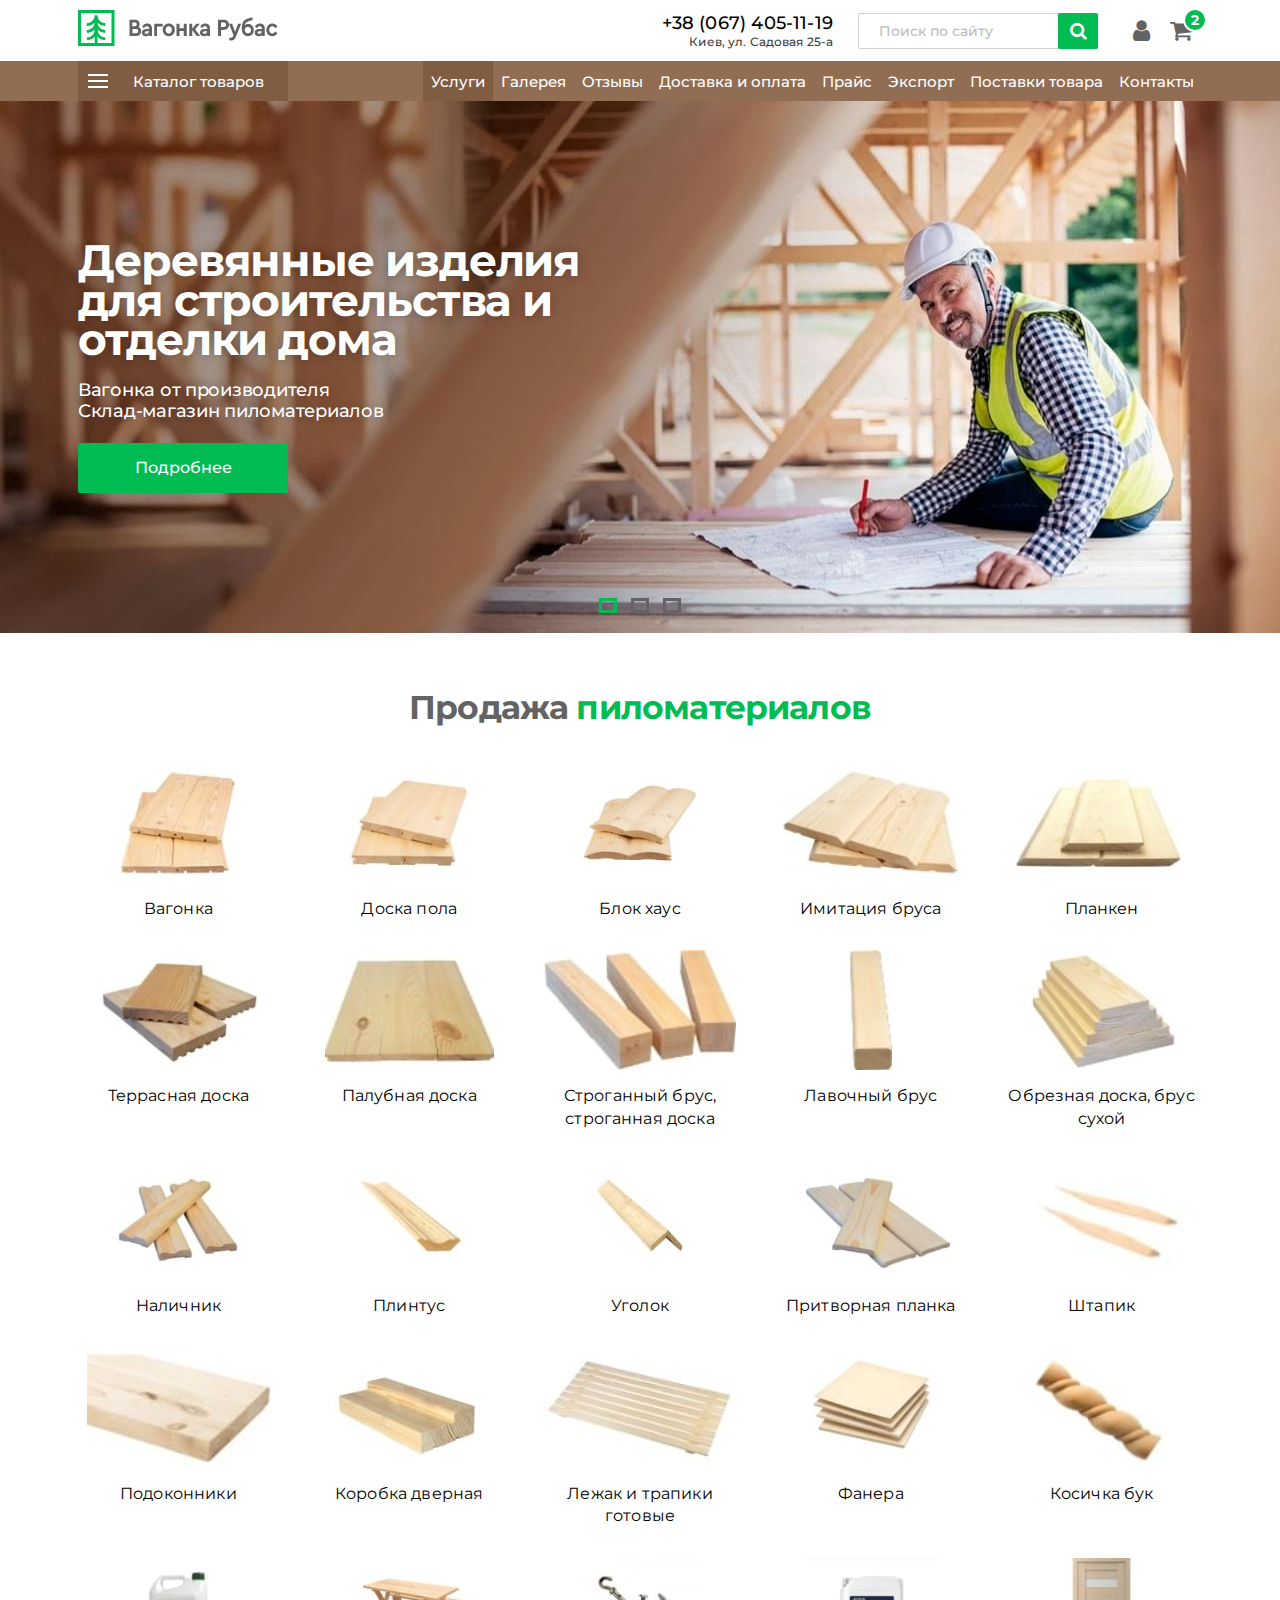
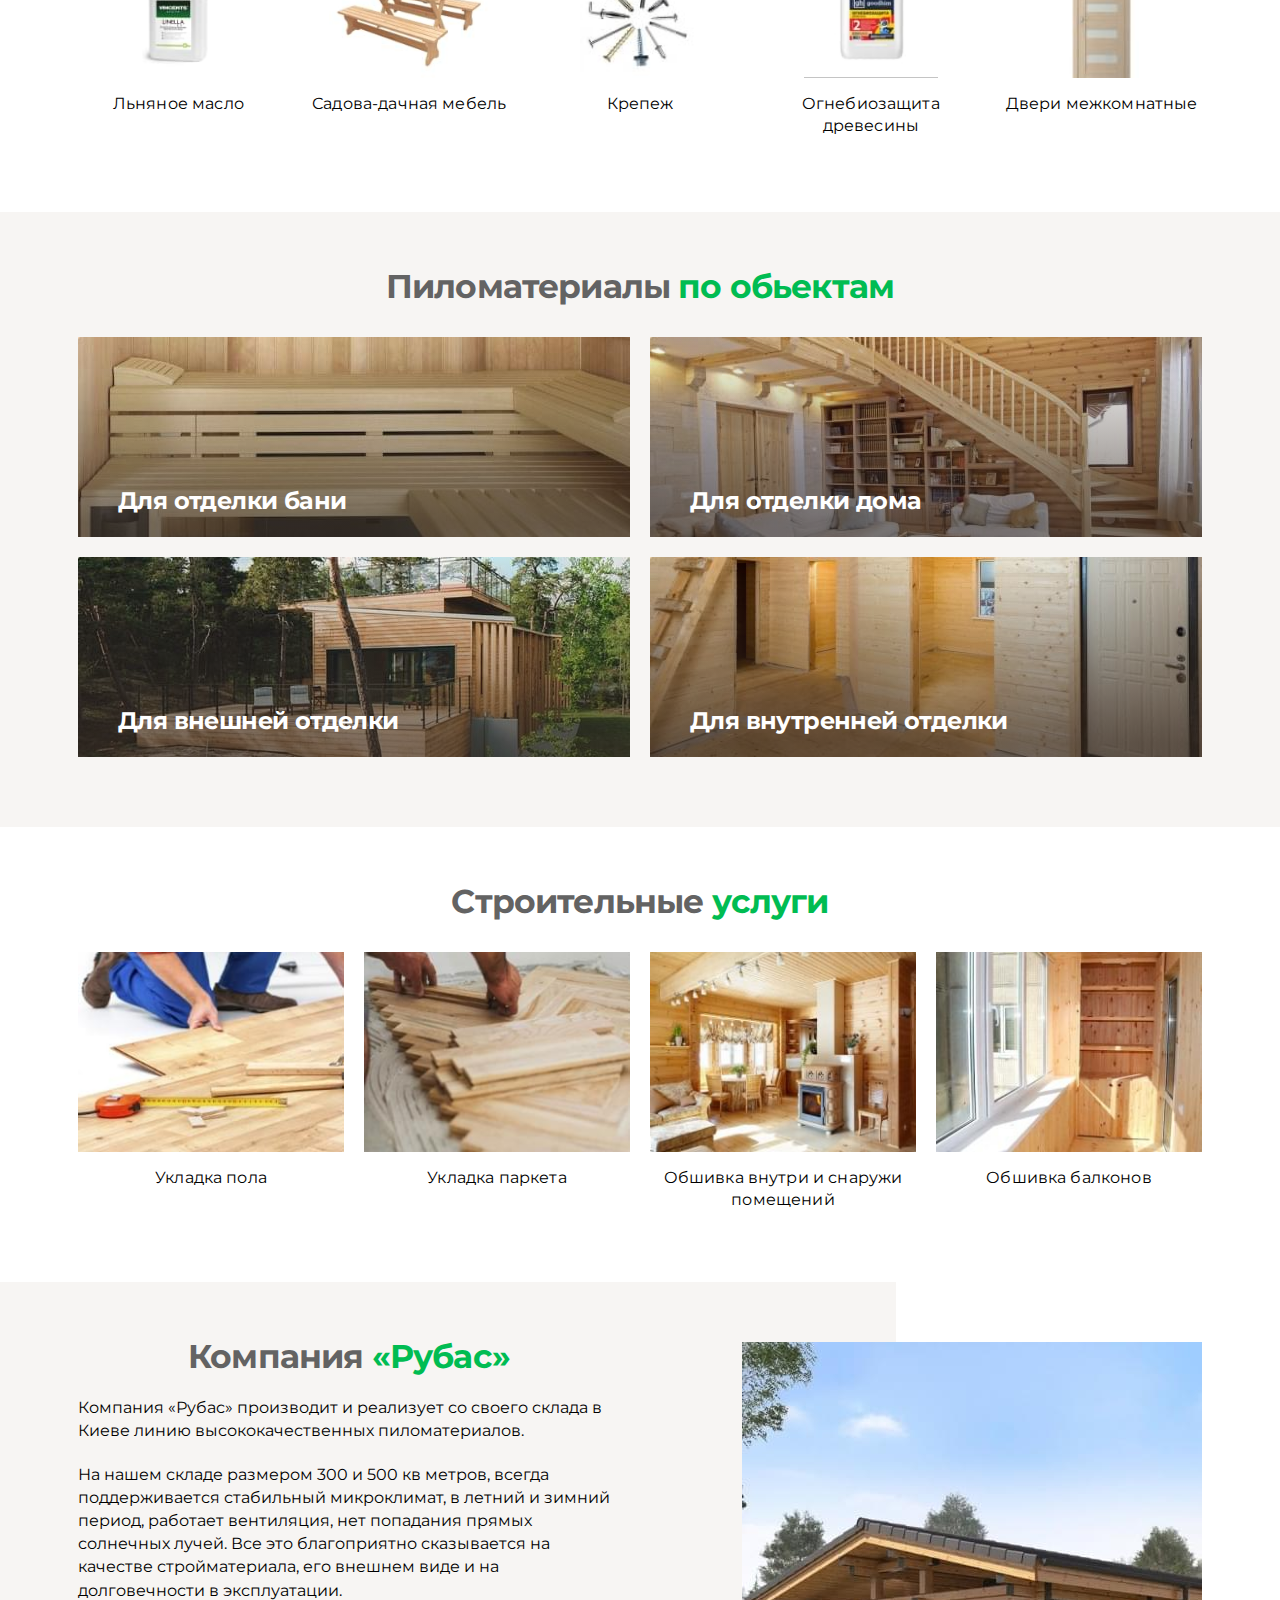
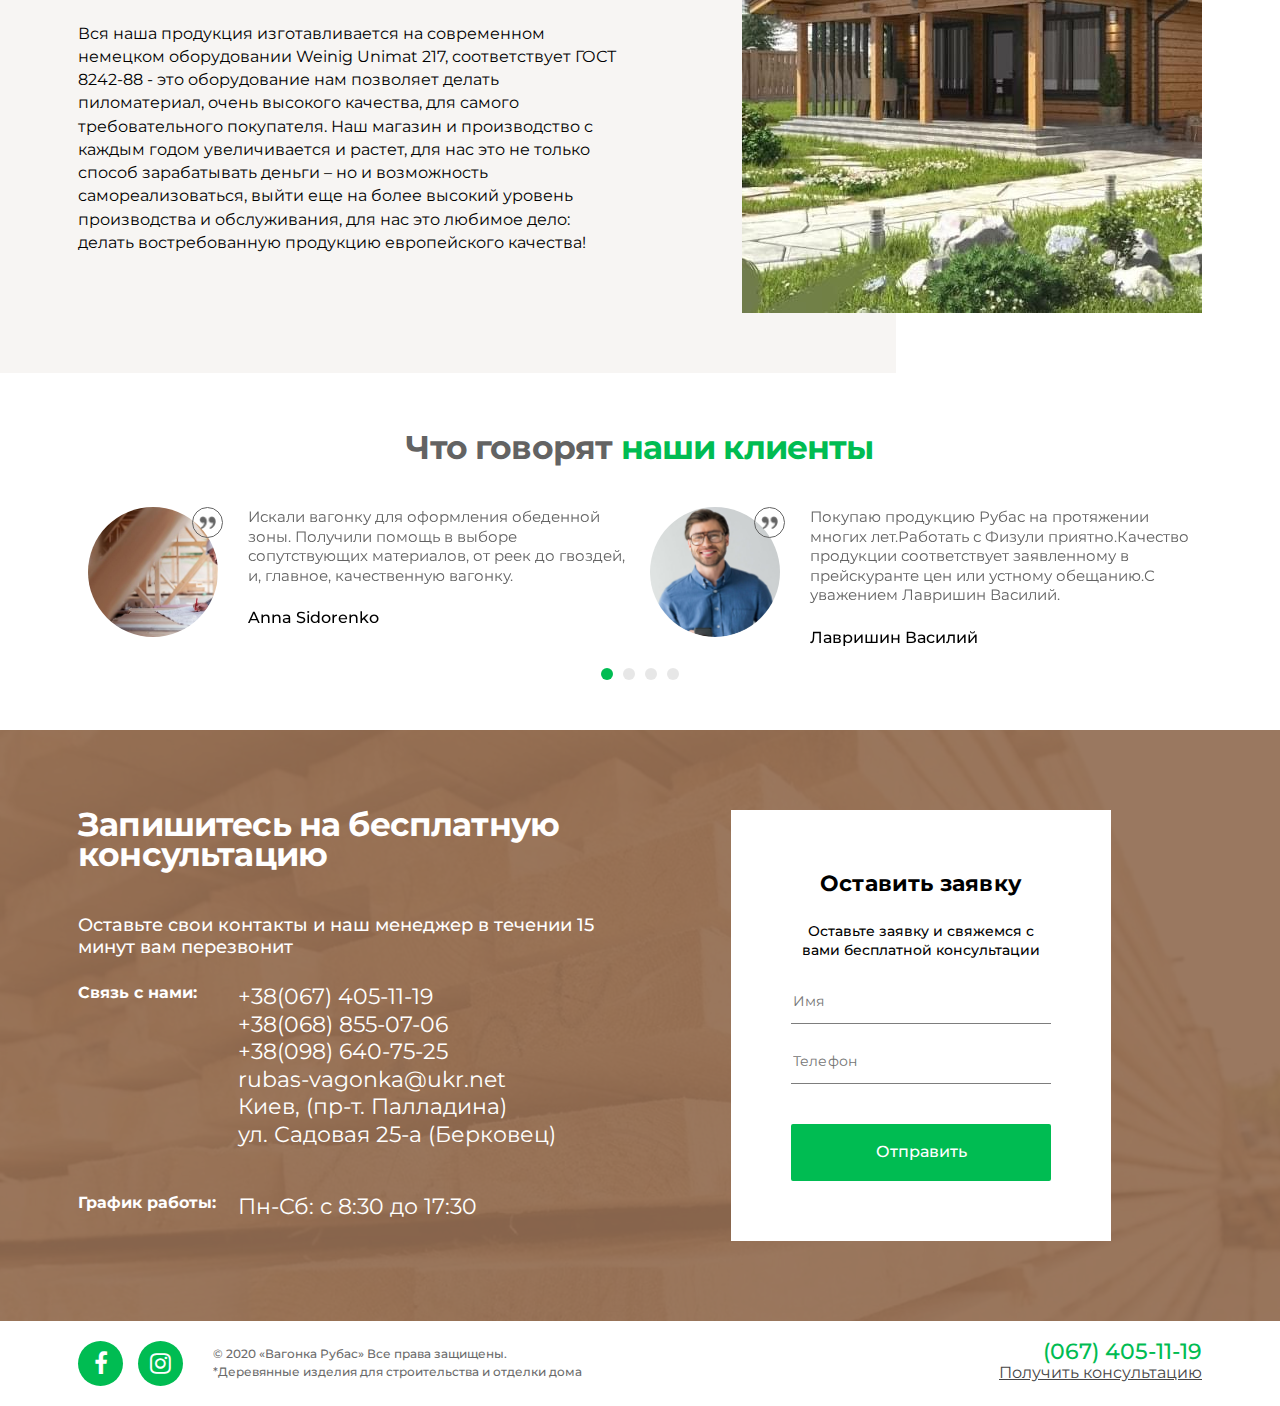
==== commit f96d8555: "v1.4" ====
--- a/index.html
+++ b/index.html
@@ -4,7 +4,7 @@
     <meta charset="UTF-8">
 <meta name="viewport" content="width=device-width, initial-scale=1.0">
 
-<title>Hello World!</title>
+<title>Вагонка Рубас</title>
 
 <link rel="stylesheet" href="css/libs.css">
 <link rel="stylesheet" href="css/main.css">
@@ -42,11 +42,11 @@
 								<button type="submit"><i class="fa fa-search"></i></button>
 							</form>
 						</div>
-						<div class="navbar__lang">
+						<!-- <div class="navbar__lang">
 							<a class="navbar__lang--link"  href="#">УКР</a>
 							<span class="navbar__lang--line"></span>
 							<a class="navbar__lang--link lang-active" href="#">РУС</a>
-						</div>
+						</div> -->
 						<div class="navbar__panel">
 							<a class="navbar__panel--link user"  href="#">
 								<i class="fa fa-user"></i>
@@ -118,113 +118,113 @@
         </div>
     </div>
 </section>
-            <section class="products">
+            <section class="catalog">
     <div class="container">
-        <div class="products__wrapper">
-            <h2 class="products__title section-title">
+        <div class="catalog__wrapper">
+            <h2 class="catalog__title section-title">
                 <span>Продажа</span>
                 <span>пиломатериалов</span>
             </h2>
-            <div class="products__list">
-                <a class="products__item" href="#">
-                    <div class="products__item-img"><img src="img/products/1.jpg" alt=""></div>
-                    <div class="products__item-title">Вагонка</div>
-                </a>
-                <a class="products__item" href="#">
-                    <div class="products__item-img"><img src="img/products/2.jpg" alt=""></div>
-                    <div class="products__item-title">Доска пола</div>
-                </a>
-                <a class="products__item" href="#">
-                    <div class="products__item-img"><img src="img/products/3.jpg" alt=""></div>
-                    <div class="products__item-title">Блок хауc</div>
-                </a>
-                <a class="products__item" href="#">
-                    <div class="products__item-img"><img src="img/products/4.jpg" alt=""></div>
-                    <div class="products__item-title">Имитация бруса</div>
-                </a>
-                <a class="products__item" href="#">
-                    <div class="products__item-img"><img src="img/products/5.jpg" alt=""></div>
-                    <div class="products__item-title">Планкен</div>
-                </a>
-                <a class="products__item" href="#">
-                    <div class="products__item-img"><img src="img/products/6.jpg" alt=""></div>
-                    <div class="products__item-title">Террасная доска</div>
-                </a>
-                <a class="products__item" href="#">
-                    <div class="products__item-img"><img src="img/products/7.jpg" alt=""></div>
-                    <div class="products__item-title">Палубная доска</div>
-                </a>
-                <a class="products__item" href="#">
-                    <div class="products__item-img"><img src="img/products/8.jpg" alt=""></div>
-                    <div class="products__item-title">Строганный брус, строганная доска</div>
-                </a>
-                <a class="products__item" href="#">
-                    <div class="products__item-img"><img src="img/products/9.jpg" alt=""></div>
-                    <div class="products__item-title">Лавочный брус</div>
-                </a>
-                <a class="products__item" href="#">
-                    <div class="products__item-img"><img src="img/products/10.jpg" alt=""></div>
-                    <div class="products__item-title">Обрезная доска, брус сухой</div>
-                </a>
-                <a class="products__item" href="#">
-                    <div class="products__item-img"><img src="img/products/11.jpg" alt=""></div>
-                    <div class="products__item-title">Наличник</div>
-                </a>
-                <a class="products__item" href="#">
-                    <div class="products__item-img"><img src="img/products/12.jpg" alt=""></div>
-                    <div class="products__item-title">Плинтус</div>
-                </a>
-                <a class="products__item" href="#">
-                    <div class="products__item-img"><img src="img/products/13.jpg" alt=""></div>
-                    <div class="products__item-title">Уголок</div>
-                </a>
-                <a class="products__item" href="#">
-                    <div class="products__item-img"><img src="img/products/14.jpg" alt=""></div>
-                    <div class="products__item-title">Притворная планка</div>
-                </a>
-                <a class="products__item" href="#">
-                    <div class="products__item-img"><img src="img/products/15.jpg" alt=""></div>
-                    <div class="products__item-title">Штапик</div>
-                </a>
-                <a class="products__item" href="#">
-                    <div class="products__item-img"><img src="img/products/16.jpg" alt=""></div>
-                    <div class="products__item-title">Подоконники</div>
-                </a>
-                <a class="products__item" href="#">
-                    <div class="products__item-img"><img src="img/products/17.jpg" alt=""></div>
-                    <div class="products__item-title">Коробка дверная</div>
-                </a>
-                <a class="products__item" href="#">
-                    <div class="products__item-img"><img src="img/products/18.jpg" alt=""></div>
-                    <div class="products__item-title">Лежак и трапики готовые</div>
-                </a>
-                <a class="products__item" href="#">
-                    <div class="products__item-img"><img src="img/products/19.jpg" alt=""></div>
-                    <div class="products__item-title">Фанера</div>
-                </a>
-                <a class="products__item" href="#">
-                    <div class="products__item-img"><img src="img/products/20.jpg" alt=""></div>
-                    <div class="products__item-title">Косичка бук</div>
-                </a>
-                <a class="products__item" href="#">
-                    <div class="products__item-img"><img src="img/products/21.jpg" alt=""></div>
-                    <div class="products__item-title">Льняное масло</div>
-                </a>
-                <a class="products__item" href="#">
-                    <div class="products__item-img"><img src="img/products/22.jpg" alt=""></div>
-                    <div class="products__item-title">Садова-дачная мебель</div>
-                </a>
-                <a class="products__item" href="#">
-                    <div class="products__item-img"><img src="img/products/23.jpg" alt=""></div>
-                    <div class="products__item-title">Крепеж</div>
-                </a>
-                <a class="products__item" href="#">
-                    <div class="products__item-img"><img src="img/products/24.jpg" alt=""></div>
-                    <div class="products__item-title">Огнебиозащита древесины</div>
-                </a>
-                <a class="products__item" href="#">
-                    <div class="products__item-img"><img src="img/products/25.jpg" alt=""></div>
-                    <div class="products__item-title">Двери межкомнатные</div>
+            <div class="catalog__list">
+                <a class="catalog__item" href="#">
+                    <div class="catalog__item-img"><img src="img/catalog/1.jpg" alt=""></div>
+                    <div class="catalog__item-title">Вагонка</div>
+                </a>
+                <a class="catalog__item" href="#">
+                    <div class="catalog__item-img"><img src="img/catalog/2.jpg" alt=""></div>
+                    <div class="catalog__item-title">Доска пола</div>
+                </a>
+                <a class="catalog__item" href="#">
+                    <div class="catalog__item-img"><img src="img/catalog/3.jpg" alt=""></div>
+                    <div class="catalog__item-title">Блок хауc</div>
+                </a>
+                <a class="catalog__item" href="#">
+                    <div class="catalog__item-img"><img src="img/catalog/4.jpg" alt=""></div>
+                    <div class="catalog__item-title">Имитация бруса</div>
+                </a>
+                <a class="catalog__item" href="#">
+                    <div class="catalog__item-img"><img src="img/catalog/5.jpg" alt=""></div>
+                    <div class="catalog__item-title">Планкен</div>
+                </a>
+                <a class="catalog__item" href="#">
+                    <div class="catalog__item-img"><img src="img/catalog/6.jpg" alt=""></div>
+                    <div class="catalog__item-title">Террасная доска</div>
+                </a>
+                <a class="catalog__item" href="#">
+                    <div class="catalog__item-img"><img src="img/catalog/7.jpg" alt=""></div>
+                    <div class="catalog__item-title">Палубная доска</div>
+                </a>
+                <a class="catalog__item" href="#">
+                    <div class="catalog__item-img"><img src="img/catalog/8.jpg" alt=""></div>
+                    <div class="catalog__item-title">Строганный брус, строганная доска</div>
+                </a>
+                <a class="catalog__item" href="#">
+                    <div class="catalog__item-img"><img src="img/catalog/9.jpg" alt=""></div>
+                    <div class="catalog__item-title">Лавочный брус</div>
+                </a>
+                <a class="catalog__item" href="#">
+                    <div class="catalog__item-img"><img src="img/catalog/10.jpg" alt=""></div>
+                    <div class="catalog__item-title">Обрезная доска, брус сухой</div>
+                </a>
+                <a class="catalog__item" href="#">
+                    <div class="catalog__item-img"><img src="img/catalog/11.jpg" alt=""></div>
+                    <div class="catalog__item-title">Наличник</div>
+                </a>
+                <a class="catalog__item" href="#">
+                    <div class="catalog__item-img"><img src="img/catalog/12.jpg" alt=""></div>
+                    <div class="catalog__item-title">Плинтус</div>
+                </a>
+                <a class="catalog__item" href="#">
+                    <div class="catalog__item-img"><img src="img/catalog/13.jpg" alt=""></div>
+                    <div class="catalog__item-title">Уголок</div>
+                </a>
+                <a class="catalog__item" href="#">
+                    <div class="catalog__item-img"><img src="img/catalog/14.jpg" alt=""></div>
+                    <div class="catalog__item-title">Притворная планка</div>
+                </a>
+                <a class="catalog__item" href="#">
+                    <div class="catalog__item-img"><img src="img/catalog/15.jpg" alt=""></div>
+                    <div class="catalog__item-title">Штапик</div>
+                </a>
+                <a class="catalog__item" href="#">
+                    <div class="catalog__item-img"><img src="img/catalog/16.jpg" alt=""></div>
+                    <div class="catalog__item-title">Подоконники</div>
+                </a>
+                <a class="catalog__item" href="#">
+                    <div class="catalog__item-img"><img src="img/catalog/17.jpg" alt=""></div>
+                    <div class="catalog__item-title">Коробка дверная</div>
+                </a>
+                <a class="catalog__item" href="#">
+                    <div class="catalog__item-img"><img src="img/catalog/18.jpg" alt=""></div>
+                    <div class="catalog__item-title">Лежак и трапики готовые</div>
+                </a>
+                <a class="catalog__item" href="#">
+                    <div class="catalog__item-img"><img src="img/catalog/19.jpg" alt=""></div>
+                    <div class="catalog__item-title">Фанера</div>
+                </a>
+                <a class="catalog__item" href="#">
+                    <div class="catalog__item-img"><img src="img/catalog/20.jpg" alt=""></div>
+                    <div class="catalog__item-title">Косичка бук</div>
+                </a>
+                <a class="catalog__item" href="#">
+                    <div class="catalog__item-img"><img src="img/catalog/21.jpg" alt=""></div>
+                    <div class="catalog__item-title">Льняное масло</div>
+                </a>
+                <a class="catalog__item" href="#">
+                    <div class="catalog__item-img"><img src="img/catalog/22.jpg" alt=""></div>
+                    <div class="catalog__item-title">Садова-дачная мебель</div>
+                </a>
+                <a class="catalog__item" href="#">
+                    <div class="catalog__item-img"><img src="img/catalog/23.jpg" alt=""></div>
+                    <div class="catalog__item-title">Крепеж</div>
+                </a>
+                <a class="catalog__item" href="#">
+                    <div class="catalog__item-img"><img src="img/catalog/24.jpg" alt=""></div>
+                    <div class="catalog__item-title">Огнебиозащита древесины</div>
+                </a>
+                <a class="catalog__item" href="#">
+                    <div class="catalog__item-img"><img src="img/catalog/25.jpg" alt=""></div>
+                    <div class="catalog__item-title">Двери межкомнатные</div>
                 </a>
             </div>
         </div>
@@ -449,12 +449,11 @@
         <!--table-->
         <div class="item">
             <div class="item-img">
-                <img src="img/products/1.jpg" alt="">
+                <img src="img/catalog/1.jpg" alt="">
             </div>
             <div class="item-content">
                 <div style="font-size:11px" class="code-inf">арт. №003100</div>
-                <a href="#" class="item-title"> Селикагелевый гигиенический наполнитель ТМ \»TOPSI Crystal\», 3,8
-                    л.</a>
+                <a href="#" class="item-title">Вагонка сосна евро с живым счк.0,08м.х0,013м.</a>
                 <div class="item-content-total">
                     <span class="item-total-price">250 </span> x
                     <div class="product__cart_ plusminus22058 product__add" style="display:inline-block">
@@ -473,12 +472,11 @@
         </div>
         <div class="item">
             <div class="item-img">
-                <img src="img/products/2.jpg" alt="">
+                <img src="img/catalog/2.jpg" alt="">
             </div>
             <div class="item-content">
                 <div style="font-size:11px" class="code-inf">арт. №003100</div>
-                <a href="#" class="item-title"> Селикагелевый гигиенический наполнитель ТМ \»TOPSI Crystal\», 3,8
-                    л.</a>
+                <a href="#" class="item-title">Вагонка ольха евро с сучком. 0,08м.х0,014м.</a>
                 <div class="item-content-total">
                     <span class="item-total-price">250 </span> x
                     <div class="product__cart_ plusminus22058 product__add" style="display:inline-block">
@@ -517,151 +515,151 @@
         <ul class="categories-menu__list">
             <li class="categories-menu__item">
                 <a class="categories-menu__link" href="#">
-                    <div class="img"><img src="img/products/1.jpg" alt=""></div>
+                    <div class="img"><img src="img/catalog/1.jpg" alt=""></div>
                     <div class="title">Вагонка</div>
                 </a>
             </li>
             <li class="categories-menu__item">
                 <a class="categories-menu__link" href="#">
-                    <div class="img"><img src="img/products/2.jpg" alt=""></div>
+                    <div class="img"><img src="img/catalog/2.jpg" alt=""></div>
                     <div class="title">Доска пола</div>
                 </a>
             </li>
             <li class="categories-menu__item">
                 <a class="categories-menu__link" href="#">
-                    <div class="img"><img src="img/products/3.jpg" alt=""></div>
+                    <div class="img"><img src="img/catalog/3.jpg" alt=""></div>
                     <div class="title">Блок хауc</div>
                 </a>
             </li>
             <li class="categories-menu__item">
                 <a class="categories-menu__link" href="#">
-                    <div class="img"><img src="img/products/4.jpg" alt=""></div>
+                    <div class="img"><img src="img/catalog/4.jpg" alt=""></div>
                     <div class="title">Имитация бруса</div>
                 </a>
             </li>
             <li class="categories-menu__item">
                 <a class="categories-menu__link" href="#">
-                    <div class="img"><img src="img/products/5.jpg" alt=""></div>
+                    <div class="img"><img src="img/catalog/5.jpg" alt=""></div>
                     <div class="title">Планкен</div>
                 </a>
             </li>
             <li class="categories-menu__item">
                 <a class="categories-menu__link" href="#">
-                    <div class="img"><img src="img/products/6.jpg" alt=""></div>
+                    <div class="img"><img src="img/catalog/6.jpg" alt=""></div>
                     <div class="title">Террасная доска</div>
                 </a>
             </li>
             <li class="categories-menu__item">
                 <a class="categories-menu__link" href="#">
-                    <div class="img"><img src="img/products/7.jpg" alt=""></div>
+                    <div class="img"><img src="img/catalog/7.jpg" alt=""></div>
                     <div class="title">Палубная доска</div>
                 </a>
             </li>
             <li class="categories-menu__item">
                 <a class="categories-menu__link" href="#">
-                    <div class="img"><img src="img/products/8.jpg" alt=""></div>
+                    <div class="img"><img src="img/catalog/8.jpg" alt=""></div>
                     <div class="title">Строганный брус, строганная доска</div>
                 </a>
             </li>
             <li class="categories-menu__item">
                 <a class="categories-menu__link" href="#">
-                    <div class="img"><img src="img/products/9.jpg" alt=""></div>
+                    <div class="img"><img src="img/catalog/9.jpg" alt=""></div>
                     <div class="title">Лавочный брус</div>
                 </a>
             </li>
             <li class="categories-menu__item">
                 <a class="categories-menu__link" href="#">
-                    <div class="img"><img src="img/products/10.jpg" alt=""></div>
+                    <div class="img"><img src="img/catalog/10.jpg" alt=""></div>
                     <div class="title">Обрезная доска, брус сухой</div>
                 </a>
             </li>
             <li class="categories-menu__item">
                 <a class="categories-menu__link" href="#">
-                    <div class="img"><img src="img/products/11.jpg" alt=""></div>
+                    <div class="img"><img src="img/catalog/11.jpg" alt=""></div>
                     <div class="title">Наличник</div>
                 </a>
             </li>
             <li class="categories-menu__item">
                 <a class="categories-menu__link" href="#">
-                    <div class="img"><img src="img/products/12.jpg" alt=""></div>
+                    <div class="img"><img src="img/catalog/12.jpg" alt=""></div>
                     <div class="title">Плинтус</div>
                 </a>
             </li>
             <li class="categories-menu__item">
                 <a class="categories-menu__link" href="#">
-                    <div class="img"><img src="img/products/13.jpg" alt=""></div>
+                    <div class="img"><img src="img/catalog/13.jpg" alt=""></div>
                     <div class="title">Уголок</div>
                 </a>
             </li>
             <li class="categories-menu__item">
                 <a class="categories-menu__link" href="#">
-                    <div class="img"><img src="img/products/14.jpg" alt=""></div>
+                    <div class="img"><img src="img/catalog/14.jpg" alt=""></div>
                     <div class="title">Притворная планка</div>
                 </a>
             </li>
             <li class="categories-menu__item">
                 <a class="categories-menu__link" href="#">
-                    <div class="img"><img src="img/products/15.jpg" alt=""></div>
+                    <div class="img"><img src="img/catalog/15.jpg" alt=""></div>
                     <div class="title">Штапик</div>
                 </a>
             </li>
             <li class="categories-menu__item">
                 <a class="categories-menu__link" href="#">
-                    <div class="img"><img src="img/products/16.jpg" alt=""></div>
+                    <div class="img"><img src="img/catalog/16.jpg" alt=""></div>
                     <div class="title">Подоконники</div>
                 </a>
             </li>
             <li class="categories-menu__item">
                 <a class="categories-menu__link" href="#">
-                    <div class="img"><img src="img/products/17.jpg" alt=""></div>
+                    <div class="img"><img src="img/catalog/17.jpg" alt=""></div>
                     <div class="title">Коробка дверная</div>
                 </a>
             </li>
             <li class="categories-menu__item">
                 <a class="categories-menu__link" href="#">
-                    <div class="img"><img src="img/products/18.jpg" alt=""></div>
+                    <div class="img"><img src="img/catalog/18.jpg" alt=""></div>
                     <div class="title">Лежак и трапики готовые</div>
                 </a>
             </li>
             <li class="categories-menu__item">
                 <a class="categories-menu__link" href="#">
-                    <div class="img"><img src="img/products/19.jpg" alt=""></div>
+                    <div class="img"><img src="img/catalog/19.jpg" alt=""></div>
                     <div class="title">Фанера</div>
                 </a>
             </li>
             <li class="categories-menu__item">
                 <a class="categories-menu__link" href="#">
-                    <div class="img"><img src="img/products/20.jpg" alt=""></div>
+                    <div class="img"><img src="img/catalog/20.jpg" alt=""></div>
                     <div class="title">Косичка бук</div>
                 </a>
             </li>
             <li class="categories-menu__item">
                 <a class="categories-menu__link" href="#">
-                    <div class="img"><img src="img/products/21.jpg" alt=""></div>
+                    <div class="img"><img src="img/catalog/21.jpg" alt=""></div>
                     <div class="title">Льняное масло</div>
                 </a>
             </li>
             <li class="categories-menu__item">
                 <a class="categories-menu__link" href="#">
-                    <div class="img"><img src="img/products/22.jpg" alt=""></div>
+                    <div class="img"><img src="img/catalog/22.jpg" alt=""></div>
                     <div class="title">Садова-дачная мебель</div>
                 </a>
             </li>
             <li class="categories-menu__item">
                 <a class="categories-menu__link" href="#">
-                    <div class="img"><img src="img/products/23.jpg" alt=""></div>
+                    <div class="img"><img src="img/catalog/23.jpg" alt=""></div>
                     <div class="title">Крепеж</div>
                 </a>
             </li>
             <li class="categories-menu__item">
                 <a class="categories-menu__link" href="#">
-                    <div class="img"><img src="img/products/24.jpg" alt=""></div>
+                    <div class="img"><img src="img/catalog/24.jpg" alt=""></div>
                     <div class="title">Огнебиозащита древесины</div>
                 </a>
             </li>
             <li class="categories-menu__item">
                 <a class="categories-menu__link" href="#">
-                    <div class="img"><img src="img/products/25.jpg" alt=""></div>
+                    <div class="img"><img src="img/catalog/25.jpg" alt=""></div>
                     <div class="title">Двери межкомнатные</div>
                 </a>
             </li>
@@ -673,6 +671,11 @@
     <!-- Заказать звонок -->
 <div id="request-call" class="request-call modal-window">
     <h2>Заказать звонок</h2>
+    <ul>
+        <li><a href="#"><i class="fa fa-phone"></i>+38(067) 405-11-19</a></li>
+        <li><a href="#"><i class="fa fa-phone"></i>+38(068) 855-07-06</a></li>
+        <li><a href="#"><i class="fa fa-phone"></i>+38(098) 640-75-25</a></li>
+    </ul>
     <form class="form">
         <input type="text" placeholder="Имя">
         <input type="tel" placeholder="Номер телефона">
--- a/css/main.css
+++ b/css/main.css
@@ -1 +1 @@
-@import url("https://fonts.googleapis.com/css2?family=Montserrat:wght@400;500;700&display=swap");.container{padding-right:1em;padding-left:1em;margin-right:auto;margin-left:auto}@media (min-width: 320px){.container{width:100%}}@media (min-width: 768px){.container{width:750px}}@media (min-width: 1024px){.container{width:970px}}@media (min-width: 1240px){.container{width:1160px}}*,*:before,*:after{-webkit-box-sizing:border-box;box-sizing:border-box}body{display:-webkit-box;display:-webkit-flex;display:-ms-flexbox;display:flex;-webkit-box-orient:vertical;-webkit-box-direction:normal;-webkit-flex-direction:column;-ms-flex-direction:column;flex-direction:column;margin:0;min-height:100vh;font-family:"Montserrat",sans-serif;font-size:18px;font-weight:400;line-height:normal}h1,h2,h3,h4,h5,h6,ul,ol,p{margin:0;padding:0}ul,ol{list-style:none}input,textarea,button,a,img{outline:none}button,input,optgroup,select,textarea{font-family:inherit;font-size:100%;line-height:inherit;margin:0}button{cursor:pointer}textarea{overflow:auto}a{text-decoration:none;background-color:transparent;-webkit-transition:0.2s opacity;-o-transition:0.2s opacity;transition:0.2s opacity}a:hover,a:focus{opacity:0.8}section{position:relative}.section-title{text-align:center;font-size:33px;font-weight:700;letter-spacing:-0.83px;line-height:29.7px;color:#636363}.section-title span:last-child{color:#00bc52}@media (max-width: 480px){.section-title{font-size:26px}}.overlay{position:absolute;left:0;top:0;right:0;bottom:0;opacity:.8;background-image:-webkit-gradient(linear, left top, left bottom, from(0), color-stop(7%, rgba(53,42,34,0.79)), to(rgba(128,92,66,0)));background-image:-o-linear-gradient(0, rgba(53,42,34,0.79) 7%, rgba(128,92,66,0) 100%);background-image:linear-gradient(0, rgba(53,42,34,0.79) 7%, rgba(128,92,66,0) 100%)}.btn{display:block;padding:12px 10px;max-width:210px;width:100%;text-align:center;font-size:16px;font-weight:500;line-height:22.4px;border:2px solid #00bc52;border-radius:2px;background-color:#00bc52;color:#fff;-webkit-transition:all 0.3s ease;-o-transition:all 0.3s ease;transition:all 0.3s ease;cursor:pointer}.btn:hover{background-color:transparent;color:#00bc52;opacity:1}.dots{display:-webkit-box;display:-webkit-flex;display:-ms-flexbox;display:flex;position:absolute;left:50%;-webkit-transform:translateX(-50%);-ms-transform:translateX(-50%);transform:translateX(-50%);list-style:none}.dots-b{bottom:20px}.dots-b li button{background-color:#00000075}.dots-b li{margin:0 7px}.dots-b li button{width:15px;height:15px;font-size:0;border:3px solid #636363;background-color:transparent;cursor:pointer}.dots-b li.slick-active button{border:3px solid #00bc52}.dots-a{bottom:-30px}.dots-a li button{background-color:transparent}.dots-a li{margin:0 5px}.dots-a li button{width:12px;height:12px;font-size:0;border:none;border-radius:50%;background-color:rgba(196,196,196,0.4);cursor:pointer}.dots-a li.slick-active button{background-color:#00bc52}#preloader{position:fixed;left:0;top:0;bottom:0;right:0;background-color:#000;z-index:99999}.loader{width:40px;height:40px;position:absolute;top:50%;left:50%;-webkit-transform:translate(-50%, -50%);-ms-transform:translate(-50%, -50%);transform:translate(-50%, -50%);margin-top:-13px;margin-left:-13px;border-radius:60px;-webkit-animation:loader .8s linear infinite;animation:loader .8s linear infinite}@-webkit-keyframes loader{0%{-webkit-transform:rotate(0deg);transform:rotate(0deg);border:4px solid #f44336;border-left-color:transparent}50%{-webkit-transform:rotate(180deg);transform:rotate(180deg);border:4px solid #673ab7;border-left-color:transparent}100%{-webkit-transform:rotate(360deg);transform:rotate(360deg);border:4px solid #f44336;border-left-color:transparent}}@keyframes loader{0%{-webkit-transform:rotate(0deg);transform:rotate(0deg);border:4px solid #f44336;border-left-color:transparent}50%{-webkit-transform:rotate(180deg);transform:rotate(180deg);border:4px solid #673ab7;border-left-color:transparent}100%{-webkit-transform:rotate(360deg);transform:rotate(360deg);border:4px solid #f44336;border-left-color:transparent}}#nav{z-index:999}#nav.fixed{position:fixed;left:0;right:0;-webkit-box-shadow:-1px -2px 10px #000;box-shadow:-1px -2px 10px #000}.navbar__wrapper{display:-webkit-box;display:-webkit-flex;display:-ms-flexbox;display:flex;-webkit-box-align:center;-webkit-align-items:center;-ms-flex-align:center;align-items:center;-webkit-box-pack:justify;-webkit-justify-content:space-between;-ms-flex-pack:justify;justify-content:space-between;position:relative;width:100%}.navbar__top{padding:10px 0;position:relative;background-color:#fff;-webkit-transition:padding 0.3s ease;-o-transition:padding 0.3s ease;transition:padding 0.3s ease}.navbar__inner{display:-webkit-box;display:-webkit-flex;display:-ms-flexbox;display:flex;-webkit-box-align:center;-webkit-align-items:center;-ms-flex-align:center;align-items:center;margin-left:auto;position:relative;height:100%}.navbar__inner>div{margin-left:25px}.navbar__phone{height:100%;font-weight:500;color:#3d3d3d}.navbar__phone--link{font-size:18px;letter-spacing:0.18px;color:#000}.navbar__phone--link i{display:none}.navbar__phone p{margin:0;font-size:12px;text-align:right;letter-spacing:0.12px}.navbar__search-btn{display:none}.navbar__search .search{position:relative;max-width:400px;width:100%;height:36px}.navbar__search .search input{padding:8px 20px;width:100%;height:inherit;font-size:14px;font-weight:500;border:1px solid #d2d2d2;border-radius:2px;background-color:#fff}.navbar__search .search input::-webkit-input-placeholder{color:#bcbcbc}.navbar__search .search input::-moz-placeholder{color:#bcbcbc}.navbar__search .search input:-ms-input-placeholder{color:#bcbcbc}.navbar__search .search input::-ms-input-placeholder{color:#bcbcbc}.navbar__search .search input::placeholder{color:#bcbcbc}.navbar__search .search button{position:absolute;right:0;width:40px;height:inherit;border:none;border-radius:2px;background-color:#00bc52;color:#fff}.navbar__lang{display:-webkit-box;display:-webkit-flex;display:-ms-flexbox;display:flex;-webkit-box-align:center;-webkit-align-items:center;-ms-flex-align:center;align-items:center}.navbar__lang--link{margin:0 2px;font-size:18px;letter-spacing:0.18px;color:#bbbbbb;-webkit-transition:border 0.3s ease;-o-transition:border 0.3s ease;transition:border 0.3s ease}.navbar__lang--link:hover{border-bottom:1px solid #00bc52}.navbar__lang--link.lang-active{color:#636363}.navbar__lang--line{margin:0 10px;width:2px;height:17px;background-color:#bbbbbb}.navbar__panel{display:-webkit-box;display:-webkit-flex;display:-ms-flexbox;display:flex;-webkit-box-align:center;-webkit-align-items:center;-ms-flex-align:center;align-items:center}.navbar__panel--link{margin:0 5px;padding:5px;font-size:24px;color:#636363;-webkit-transition:color 0.3s ease;-o-transition:color 0.3s ease;transition:color 0.3s ease}.navbar__panel--link:hover{color:#00bc52}.navbar__panel--link.basket{position:relative}.navbar__panel--link.basket span{display:-webkit-box;display:-webkit-flex;display:-ms-flexbox;display:flex;-webkit-box-align:center;-webkit-align-items:center;-ms-flex-align:center;align-items:center;-webkit-box-pack:center;-webkit-justify-content:center;-ms-flex-pack:center;justify-content:center;position:absolute;top:-3px;right:-10px;width:24px;height:24px;font-size:14px;font-weight:700;letter-spacing:0.14px;border:2px solid #fff;border-radius:50%;background-color:#00bc52;color:#fff}.navbar__bottom{background-color:#916d53}.navbar__categories{display:-webkit-box;display:-webkit-flex;display:-ms-flexbox;display:flex;-webkit-box-align:center;-webkit-align-items:center;-ms-flex-align:center;align-items:center;width:210px;height:40px;background-color:#805c42}.navbar__categories-collapse{display:-webkit-box;display:-webkit-flex;display:-ms-flexbox;display:flex;-webkit-box-align:center;-webkit-align-items:center;-ms-flex-align:center;align-items:center;-webkit-box-pack:center;-webkit-justify-content:center;-ms-flex-pack:center;justify-content:center;position:relative;padding:0 10px;width:40px;height:100%;cursor:pointer}.navbar__categories-collapse span{display:block;position:relative;width:20px;height:2px;background-color:#fff}.navbar__categories-collapse span:before,.navbar__categories-collapse span:after{content:'';position:absolute;width:20px;height:2px;background-color:#fff}.navbar__categories-collapse span:before{top:-6px}.navbar__categories-collapse span:after{bottom:-6px}.navbar__categories-title{-webkit-box-flex:1;-webkit-flex:1;-ms-flex:1;flex:1;padding-right:10px;text-align:center;font-size:15px;font-weight:500;line-height:21px;color:#fff}.navbar__menu{display:-webkit-box;display:-webkit-flex;display:-ms-flexbox;display:flex;-webkit-box-align:center;-webkit-align-items:center;-ms-flex-align:center;align-items:center;margin-left:auto;position:relative;height:40px}.navbar__menu #marker{position:absolute;left:0;width:0;height:100%;background-color:#805c42;-webkit-transition:0.3s ease;-o-transition:0.3s ease;transition:0.3s ease;z-index:1}.navbar__menu--link{display:-webkit-box;display:-webkit-flex;display:-ms-flexbox;display:flex;-webkit-box-align:center;-webkit-align-items:center;-ms-flex-align:center;align-items:center;-webkit-box-flex:0;-webkit-flex:0 0 1;-ms-flex:0 0 1;flex:0 0 1;padding:0 8px;position:relative;height:100%;font-size:15px;font-weight:500;line-height:21px;color:#fff;z-index:2}.navbar__menu--active{background-color:#805c42}@media (max-width: 1240px){.navbar__menu--link{font-size:13px}}@media (max-width: 1024px){.navbar__top{padding:5px 0;z-index:10}.navbar__inner{margin-right:45px}.navbar__inner>div{margin-left:auto}.navbar__phone{right:120px}.navbar__phone--link{display:-webkit-box;display:-webkit-flex;display:-ms-flexbox;display:flex;-webkit-box-align:center;-webkit-align-items:center;-ms-flex-align:center;align-items:center;-webkit-box-pack:center;-webkit-justify-content:center;-ms-flex-pack:center;justify-content:center;margin:0 5px;padding:5px;width:100%;height:100%;font-size:0;color:#636363;-webkit-transition:color 0.3s ease;-o-transition:color 0.3s ease;transition:color 0.3s ease}.navbar__phone--link:hover{color:#00bc52}.navbar__phone--link i{display:block;font-size:24px}.navbar__phone p{display:none}.navbar__search{margin-left:auto;height:100%}.navbar__search-btn{display:block;margin:0 5px;padding:5px;font-size:24px;color:#636363;-webkit-transition:color 0.3s ease;-o-transition:color 0.3s ease;transition:color 0.3s ease;cursor:pointer}.navbar__search-btn:hover{color:#00bc52}.navbar__search .search{padding:10px 0;position:absolute;right:-45px;top:0;-webkit-transform:translateY(-200%);-ms-transform:translateY(-200%);transform:translateY(-200%);width:250px;-webkit-transition:all 0.3s ease;-o-transition:all 0.3s ease;transition:all 0.3s ease;opacity:0;z-index:-1}.navbar__search--open .search{-webkit-transform:translateY(105%);-ms-transform:translateY(105%);transform:translateY(105%);opacity:1;z-index:10}.navbar__lang{display:none}.navbar__categories{position:absolute;top:-45px;right:0;width:auto;background-color:#fff;z-index:111}.navbar__categories-collapse span{height:3px;background-color:#636363}.navbar__categories-collapse span:before,.navbar__categories-collapse span:after{height:3px;background-color:#636363}.navbar__categories-title{display:none}.navbar__menu{margin:0;-webkit-box-pack:justify;-webkit-justify-content:space-between;-ms-flex-pack:justify;justify-content:space-between;width:100%}}@media (max-width: 768px){.navbar__menu{display:none}}main{-webkit-box-flex:1;-webkit-flex:1;-ms-flex:1;flex:1}.footer{background:#fff}.footer__wrapper{display:-webkit-box;display:-webkit-flex;display:-ms-flexbox;display:flex;-webkit-box-align:center;-webkit-align-items:center;-ms-flex-align:center;align-items:center;padding:20px 0;position:relative}.footer__social{display:-webkit-box;display:-webkit-flex;display:-ms-flexbox;display:flex;-webkit-box-align:center;-webkit-align-items:center;-ms-flex-align:center;align-items:center;margin-right:15px}.footer__social--link{display:-webkit-box;display:-webkit-flex;display:-ms-flexbox;display:flex;-webkit-box-align:center;-webkit-align-items:center;-ms-flex-align:center;align-items:center;-webkit-box-pack:center;-webkit-justify-content:center;-ms-flex-pack:center;justify-content:center;margin-right:15px;width:45px;height:45px;font-size:24px;border-radius:50%;background-color:#00bc52;color:#fff}.footer__text p{font-size:12px;font-weight:500;line-height:18.11px;color:#464646;opacity:0.8}.footer__modal{margin-left:auto;text-align:right}.footer__modal span{display:block;font-size:22px;font-weight:500;line-height:18.11px;color:#00bc52}.footer__modal--link{font-size:16px;text-decoration:underline;line-height:18.11px;color:#464646}@media (min-width: 1025px){.footer__modal--link i{display:none}}@media (max-width: 1024px){.footer__text{margin-left:auto;text-align:right}.footer__modal{position:absolute;left:120px}.footer__modal span{display:none}.footer__modal--link{display:-webkit-box;display:-webkit-flex;display:-ms-flexbox;display:flex;-webkit-box-align:center;-webkit-align-items:center;-ms-flex-align:center;align-items:center;-webkit-box-pack:center;-webkit-justify-content:center;-ms-flex-pack:center;justify-content:center;margin-right:15px;width:45px;height:45px;font-size:0;text-decoration:none;border-radius:50%;background-color:#00bc52;color:#fff}.footer__modal--link i{display:block;font-size:24px}}@media (max-width: 768px){.footer__wrapper{-webkit-box-orient:vertical;-webkit-box-direction:normal;-webkit-flex-direction:column;-ms-flex-direction:column;flex-direction:column}.footer__social{margin-right:60px;margin-bottom:20px}.footer__text{margin:0 auto;text-align:center}.footer__modal{left:50%;-webkit-transform:translateX(30px);-ms-transform:translateX(30px);transform:translateX(30px)}}.shop-menu{--mm-color-background: #fff}.shop-menu__wrapper{padding:0 20px;width:100%;-webkit-box-shadow:inset 0px 0px 21px -16px rgba(0,0,0,0.75);box-shadow:inset 0px 0px 21px -16px rgba(0,0,0,0.75)}.shop-menu .item{display:-webkit-box;display:-webkit-flex;display:-ms-flexbox;display:flex;padding:15px 0}.shop-menu .item-img{margin-right:10px}.shop-menu .item-img img{width:70px}.shop-menu .item-content-total{margin-top:10px}.shop-menu .item .product__add{border-top:1px solid #ccc;border-bottom:1px solid #ccc;height:30px;border-radius:48px}.shop-menu .item .product__add input{width:32px;height:26px;line-height:26px;border:none;text-align:center}.shop-menu .item .product__add button{height:29px;border:none;background-color:#00bc52;color:#fff;cursor:pointer}.shop-menu .item .product__add button.sub{border-radius:26px 0px 0px 26px}.shop-menu .item .product__add button.add{border-radius:0px 26px 26px 0px}.shop-menu-content{margin-right:10px}.shop-menu-title{display:block;margin-bottom:15px;font-size:18px}.shop-menu .sum{padding:20px;text-align:right}.shop-menu .sum-total{margin-bottom:20px}.shop-menu .sum .buttons{display:-webkit-box;display:-webkit-flex;display:-ms-flexbox;display:flex;-webkit-box-align:center;-webkit-align-items:center;-ms-flex-align:center;align-items:center;-webkit-box-pack:justify;-webkit-justify-content:space-between;-ms-flex-pack:justify;justify-content:space-between}.shop-menu .sum .buttons .sum-btn{padding:10px;border:none;color:#fff}.shop-menu .sum .buttons .qbo1click{background-color:#FF0A00}.shop-menu .sum .buttons .do-order{background-color:#7DD732}@media (max-width: 480px){.shop-menu .sum .buttons{-webkit-box-orient:vertical;-webkit-box-direction:normal;-webkit-flex-direction:column;-ms-flex-direction:column;flex-direction:column;-webkit-box-pack:end;-webkit-justify-content:flex-end;-ms-flex-pack:end;justify-content:flex-end;-webkit-box-align:end;-webkit-align-items:flex-end;-ms-flex-align:end;align-items:flex-end}.shop-menu .item-img img{width:55px}.shop-menu .sum .buttons .sum-btn{margin-bottom:15px}}.categories-menu{--mm-color-background: #fff;width:100%}.categories-menu__wrapper{padding:0 20px;width:100%;-webkit-box-shadow:inset 0px 0px 21px -16px rgba(0,0,0,0.75);box-shadow:inset 0px 0px 21px -16px rgba(0,0,0,0.75)}.categories-menu__link{display:-webkit-box;display:-webkit-flex;display:-ms-flexbox;display:flex;-webkit-box-align:center;-webkit-align-items:center;-ms-flex-align:center;align-items:center;padding-left:0;padding-right:0;width:100%}.categories-menu__link .img{margin-right:20px;width:30px;height:30px}.categories-menu__link .img img{width:100%;height:100%;-o-object-fit:cover;object-fit:cover}.categories-menu__link .title{width:100%;white-space:normal}.modal-window{display:none;max-width:500px;padding:30px}.modal-window h2{margin-bottom:20px;font-size:24px;color:#000;text-align:center}.modal-window ul{display:-webkit-box;display:-webkit-flex;display:-ms-flexbox;display:flex;-webkit-box-pack:justify;-webkit-justify-content:space-between;-ms-flex-pack:justify;justify-content:space-between}.modal-window ul li{margin-bottom:15px}.modal-window ul li i{margin-right:10px;font-size:20px;color:#00bc52}.modal-window ul li a{font-size:22px;color:#000}.modal-window .form input[type="text"],.modal-window .form input[type="tel"],.modal-window .form textarea{width:100%;outline:none;border:none;padding:10px;border:1px solid rgba(0,0,0,0.1);margin-bottom:10px;color:#000}.modal-window .form input[type="text"]:focus,.modal-window .form input[type="tel"]:focus,.modal-window .form textarea:focus{border:1px solid rgba(0,188,82,0.5);-webkit-transition:ease 1s;-o-transition:ease 1s;transition:ease 1s}.modal-window .form input[type="submit"]{opacity:0.4;width:100%;padding:12px;font-size:13px;color:#FFF;text-shadow:#000 0px 1px 2px;background:#00bc52;text-transform:uppercase;border:none;outline:none}.modal-window .form input[type="submit"]:hover{opacity:1;cursor:pointer}.modal-window .form textarea{height:200px;width:100%;resize:none;overflow:hidden}.modal-window .form ::-webkit-input-placeholder{color:#474747}.modal-window .form :-moz-placeholder{color:#474747}.modal-window .form ::-moz-placeholder{color:#474747}.modal-window .form :-ms-input-placeholder{color:#474747}.modal-window .form [placeholder]:focus::-webkit-input-placeholder{-webkit-transition:all 0.2s linear;transition:all 0.2s linear;-webkit-transform:translate(30px, 0);transform:translate(30px, 0);opacity:0}@media (max-width: 520px){.modal-window ul{-webkit-box-orient:vertical;-webkit-box-direction:normal;-webkit-flex-direction:column;-ms-flex-direction:column;flex-direction:column;-webkit-box-align:center;-webkit-align-items:center;-ms-flex-align:center;align-items:center}}.home-slider{background-color:#fff}.home-slider__wrapper{padding:140px 0;max-width:560px;width:100%}.home-slider__wrapper h1,.home-slider__wrapper p{text-shadow:0 0 11px rgba(0,0,0,0.25);color:#fff}.home-slider__item{background-position:center center;background-size:cover;outline:none}.home-slider__title{margin-bottom:20px;font-size:44px;font-weight:700;letter-spacing:-1.1px;line-height:39.6px}.home-slider__subtitle{margin-bottom:20px;font-size:18px;font-weight:500;letter-spacing:-0.27px;line-height:21.6px}@media (max-width: 768px){.home-slider__wrapper{padding:100px 0;max-width:100%}.home-slider__title{font-size:34px}}@media (max-width: 375px){.home-slider__title{font-size:26px;line-height:34px}}.products{padding:60px 0;background-color:#fff}.products__title{margin-bottom:25px}.products__list{display:-webkit-box;display:-webkit-flex;display:-ms-flexbox;display:flex;-webkit-flex-wrap:wrap;-ms-flex-wrap:wrap;flex-wrap:wrap;margin-left:-15px;margin-right:-15px}.products__item{margin:15px;width:-webkit-calc(100% / 5 - 30px);width:calc(100% / 5 - 30px)}.products__item-img{margin-bottom:15px;height:120px}.products__item-img img{width:100%;height:100%;-o-object-fit:contain;object-fit:contain}.products__item-title{text-align:center;font-size:16px;letter-spacing:0.16px;line-height:22.4px;color:#000}@media (max-width: 1024px){.products__item{width:-webkit-calc(100% / 4 - 30px);width:calc(100% / 4 - 30px)}}@media (max-width: 768px){.products__item{width:-webkit-calc(100% / 3 - 30px);width:calc(100% / 3 - 30px)}}@media (max-width: 480px){.products{padding:30px 0}.products__item{width:-webkit-calc(100% / 2 - 30px);width:calc(100% / 2 - 30px)}}.objects{padding:60px 0;background-color:#f7f5f3}.objects__title{margin-bottom:25px}.objects__list{display:-webkit-box;display:-webkit-flex;display:-ms-flexbox;display:flex;-webkit-flex-wrap:wrap;-ms-flex-wrap:wrap;flex-wrap:wrap;margin-left:-10px;margin-right:-10px}.objects__item{display:-webkit-box;display:-webkit-flex;display:-ms-flexbox;display:flex;-webkit-box-align:end;-webkit-align-items:flex-end;-ms-flex-align:end;align-items:flex-end;margin:10px;padding:25px 40px;position:relative;width:-webkit-calc(100% / 2 - 20px);width:calc(100% / 2 - 20px);height:200px}.objects__item-bg{position:absolute;top:0;right:0;bottom:0;left:0}.objects__item-title{position:relative;font-size:24px;font-weight:700;letter-spacing:-0.6px;line-height:21.6px;color:#fff;z-index:1}@media (max-width: 768px){.objects__list{margin-left:0;margin-right:0}.objects__item{margin:10px 0;width:100%}}@media (max-width: 480px){.objects{padding:30px 0}}.services{padding:60px 0;background-color:#fff}.services__title{margin-bottom:25px}.services__list{display:-webkit-box;display:-webkit-flex;display:-ms-flexbox;display:flex;-webkit-flex-wrap:wrap;-ms-flex-wrap:wrap;flex-wrap:wrap;margin-left:-10px;margin-right:-10px}.services__item{margin:10px;width:-webkit-calc(100% / 4 - 20px);width:calc(100% / 4 - 20px)}.services__item-img{margin-bottom:15px;height:200px}.services__item-img img{width:100%;height:100%;-o-object-fit:cover;object-fit:cover}.services__item-title{text-align:center;font-size:16px;letter-spacing:0.16px;line-height:22.4px;color:#000}@media (max-width: 1024px){.services__item{width:-webkit-calc(100% / 2 - 30px);width:calc(100% / 2 - 30px)}}@media (max-width: 480px){.services{padding:30px 0}.services__list{margin-left:0;margin-right:0}.services__item{margin:10px 0;width:100%}}.about{padding:60px 0;position:relative;background-color:#fff}.about:before{content:'';position:absolute;top:0;left:0;width:70%;height:100%;background-color:#f7f5f3;z-index:1}.about__wrapper{display:-webkit-box;display:-webkit-flex;display:-ms-flexbox;display:flex}.about__title{margin-bottom:25px}.about__text{padding-right:20px;width:-webkit-calc(100% / 2);width:calc(100% / 2);z-index:2}.about__text p{margin:20px 0;font-size:16px;line-height:23.21px;color:#000}.about__img{display:-webkit-box;display:-webkit-flex;display:-ms-flexbox;display:flex;-webkit-box-pack:end;-webkit-justify-content:flex-end;-ms-flex-pack:end;justify-content:flex-end;width:-webkit-calc(100% / 2);width:calc(100% / 2);z-index:2}.about__img img{max-width:100%;height:auto}@media (max-width: 1024px){.about:before{width:100%}.about__text{padding-right:0;width:100%}.about__img{display:none}}@media (max-width: 480px){.about{padding:30px 0}}.reviews{padding:60px 0 80px;background-color:#fff}.reviews__title{margin-bottom:45px}.reviews__slide{margin:0 10px;height:100%;outline:none}.reviews__slide-wrapper{display:-webkit-box;display:-webkit-flex;display:-ms-flexbox;display:flex;height:100%}.reviews__slide-photo{margin-right:30px;position:relative;width:130px}.reviews__slide-photo:before{content:'';position:absolute;top:0;right:-5px;width:31px;height:31px;border:1px solid #636363;border-radius:50%;background:url("../img/quotes.png") no-repeat center/60%}.reviews__slide-photo img{max-width:100%;height:130px;-o-object-fit:cover;object-fit:cover;border-radius:50%}.reviews__slide-content{-webkit-box-flex:1;-webkit-flex:1;-ms-flex:1;flex:1;height:100%}.reviews__slide-text{margin-bottom:20px;font-size:15px;line-height:19.5px;color:#636363}.reviews__slide-author{font-size:16px;font-weight:500;line-height:25.6px;color:#000}@media (max-width: 480px){.reviews{padding:30px 0 50px}.reviews__slide{margin:0}.reviews__slide-wrapper{-webkit-box-orient:vertical;-webkit-box-direction:normal;-webkit-flex-direction:column;-ms-flex-direction:column;flex-direction:column;position:relative}.reviews__slide-photo{width:80px}.reviews__slide-photo img{height:80px}.reviews__slide-text{margin-top:15px;margin-bottom:0}.reviews__slide-author{position:absolute;top:10px;left:100px;z-index:1}}.feedback{padding:80px 0;background:rgba(145,109,83,0.92)}.feedback .bg{position:absolute;top:0;left:0;right:0;bottom:0;background:url("../img/feedback-bg.jpg") no-repeat center/cover;z-index:-1}.feedback-wrap{display:-webkit-box;display:-webkit-flex;display:-ms-flexbox;display:flex}.feedback__info{display:-webkit-box;display:-webkit-flex;display:-ms-flexbox;display:flex;-webkit-box-orient:vertical;-webkit-box-direction:normal;-webkit-flex-direction:column;-ms-flex-direction:column;flex-direction:column;-webkit-box-pack:justify;-webkit-justify-content:space-between;-ms-flex-pack:justify;justify-content:space-between;padding-right:40px;width:50%}.feedback__form{width:50%}.feedback__title{margin-bottom:20px;text-align:left;color:#fff}.feedback__title:after{display:none}.feedback__text{font-weight:500;color:#fff}.feedback__contacts,.feedback__schedule{display:-webkit-box;display:-webkit-flex;display:-ms-flexbox;display:flex;margin-bottom:20px;color:#fff}.feedback__contacts span,.feedback__schedule span{display:block;margin-right:20px;max-width:140px;width:100%;font-size:16px;font-weight:700;line-height:20.46px}.feedback__contacts ul,.feedback__schedule ul{font-size:22px;line-height:27.51px}.feedback form{display:-webkit-box;display:-webkit-flex;display:-ms-flexbox;display:flex;-webkit-box-orient:vertical;-webkit-box-direction:normal;-webkit-flex-direction:column;-ms-flex-direction:column;flex-direction:column;-webkit-box-align:center;-webkit-align-items:center;-ms-flex-align:center;align-items:center;margin-left:auto;margin-right:auto;padding:60px;max-width:380px;width:100%;background-color:#fff}.feedback form h6{margin-bottom:25px;font-size:22px;letter-spacing:0.22px;color:#000}.feedback form p{margin-bottom:20px;font-size:14px;font-weight:500;line-height:18.37px;text-align:center;color:#000}.feedback form input[type=text],.feedback form input[type=tel]{margin-bottom:15px;max-width:260px;width:100%;height:45px;font-size:14px;letter-spacing:0.14px;line-height:18.37px;border:none;border-bottom:1px solid #7d7d7d;background-color:transparent;color:#5b5b5b}.feedback form input[type=text]:focus,.feedback form input[type=tel]:focus{color:#000}.feedback form input[type=tel]{margin-bottom:40px}.feedback form input[type=submit]{padding:15px 10px;max-width:260px;width:100%}.feedback form input[type=submit]{cursor:pointer}.feedback form input[type=submit]:hover{color:#00bc52}@media (max-width: 768px){.feedback{padding:30px 0}.feedback-wrap{-webkit-box-orient:vertical;-webkit-box-direction:normal;-webkit-flex-direction:column;-ms-flex-direction:column;flex-direction:column}.feedback__info,.feedback__form{width:100%}.feedback__info{padding-right:0}.feedback__title{text-align:center}.feedback__text{margin-bottom:20px;text-align:center}.feedback__contacts,.feedback__schedule{-webkit-box-orient:vertical;-webkit-box-direction:normal;-webkit-flex-direction:column;-ms-flex-direction:column;flex-direction:column;-webkit-box-align:center;-webkit-align-items:center;-ms-flex-align:center;align-items:center;text-align:center}.feedback__contacts span,.feedback__schedule span{margin-bottom:15px}.feedback__contacts li,.feedback__schedule li{margin:5px 0}}@media (max-width: 480px){.feedback__title{text-align:center}.feedback__contacts,.feedback__schedule{display:-webkit-box;display:-webkit-flex;display:-ms-flexbox;display:flex;-webkit-box-orient:vertical;-webkit-box-direction:normal;-webkit-flex-direction:column;-ms-flex-direction:column;flex-direction:column}.feedback__contacts span,.feedback__schedule span{margin-right:0;margin-bottom:20px}.feedback__contacts ul,.feedback__schedule ul{font-size:18px}.feedback form{padding:30px}}
+@import url("https://fonts.googleapis.com/css2?family=Montserrat:wght@400;500;700&display=swap");.container{padding-right:1em;padding-left:1em;margin-right:auto;margin-left:auto}@media (min-width: 320px){.container{width:100%}}@media (min-width: 768px){.container{width:750px}}@media (min-width: 1024px){.container{width:970px}}@media (min-width: 1240px){.container{width:1160px}}*,*:before,*:after{-webkit-box-sizing:border-box;box-sizing:border-box}body{display:-webkit-box;display:-webkit-flex;display:-ms-flexbox;display:flex;-webkit-box-orient:vertical;-webkit-box-direction:normal;-webkit-flex-direction:column;-ms-flex-direction:column;flex-direction:column;margin:0;min-height:100vh;font-family:"Montserrat",sans-serif;font-size:18px;font-weight:400;line-height:normal}h1,h2,h3,h4,h5,h6,ul,ol,p{margin:0;padding:0}ul,ol{list-style:none}input,textarea,button,a,img{outline:none}button,input,optgroup,select,textarea{font-family:inherit;font-size:100%;line-height:inherit;margin:0}button{cursor:pointer}textarea{overflow:auto}a{text-decoration:none;background-color:transparent;-webkit-transition:0.2s opacity;-o-transition:0.2s opacity;transition:0.2s opacity}a:hover,a:focus{opacity:0.8}section{position:relative}.plusminus{display:-webkit-box;display:-webkit-flex;display:-ms-flexbox;display:flex;-webkit-box-align:center;-webkit-align-items:center;-ms-flex-align:center;align-items:center;-webkit-box-pack:justify;-webkit-justify-content:space-between;-ms-flex-pack:justify;justify-content:space-between;width:120px;height:34px;border:1px solid #e5e5e5;border-radius:3px}.plusminus button{padding:0;color:#fff;width:32px;height:32px;background:#e5e5e5;border:none}.plusminus button.sub{border-top-right-radius:3px;border-bottom-right-radius:3px}.plusminus button.add{border-top-left-radius:3px;border-bottom-left-radius:3px}.plusminus input{width:40px;border:none;background:#fff;color:#000;text-align:center;font-size:14px}.section-title{text-align:center;font-size:33px;font-weight:700;letter-spacing:-0.83px;line-height:29.7px;color:#636363}.section-title span:last-child{color:#00bc52}.block-title{font-size:24px;font-weight:700;letter-spacing:-0.6px;line-height:21.6px;color:#636363}@media (max-width: 480px){.section-title{font-size:26px}}.overlay{position:absolute;left:0;top:0;right:0;bottom:0;opacity:.8;background-image:-webkit-gradient(linear, left top, left bottom, from(0), color-stop(7%, rgba(53,42,34,0.79)), to(rgba(128,92,66,0)));background-image:-o-linear-gradient(0, rgba(53,42,34,0.79) 7%, rgba(128,92,66,0) 100%);background-image:linear-gradient(0, rgba(53,42,34,0.79) 7%, rgba(128,92,66,0) 100%)}.btn{display:block;padding:12px 10px;max-width:210px;width:100%;text-align:center;font-size:16px;font-weight:500;line-height:22.4px;border:2px solid #00bc52;border-radius:2px;background-color:#00bc52;color:#fff;-webkit-transition:all 0.3s ease;-o-transition:all 0.3s ease;transition:all 0.3s ease;cursor:pointer}@media (min-width: 481px){.btn:hover{background-color:transparent;color:#00bc52;opacity:1}}.dots{display:-webkit-box;display:-webkit-flex;display:-ms-flexbox;display:flex;position:absolute;left:50%;-webkit-transform:translateX(-50%);-ms-transform:translateX(-50%);transform:translateX(-50%);list-style:none}.dots-b{bottom:20px}.dots-b li button{background-color:#00000075}.dots-b li{margin:0 7px}.dots-b li button{width:15px;height:15px;font-size:0;border:3px solid #636363;background-color:transparent;cursor:pointer}.dots-b li.slick-active button{border:3px solid #00bc52}.dots-a{bottom:-30px}.dots-a li button{background-color:transparent}.dots-a li{margin:0 5px}.dots-a li button{width:12px;height:12px;font-size:0;border:none;border-radius:50%;background-color:rgba(196,196,196,0.4);cursor:pointer}.dots-a li.slick-active button{background-color:#00bc52}#preloader{position:fixed;left:0;top:0;bottom:0;right:0;background-color:#000;z-index:99999}.loader{width:40px;height:40px;position:absolute;top:50%;left:50%;-webkit-transform:translate(-50%, -50%);-ms-transform:translate(-50%, -50%);transform:translate(-50%, -50%);margin-top:-13px;margin-left:-13px;border-radius:60px;-webkit-animation:loader .8s linear infinite;animation:loader .8s linear infinite}@-webkit-keyframes loader{0%{-webkit-transform:rotate(0deg);transform:rotate(0deg);border:4px solid #f44336;border-left-color:transparent}50%{-webkit-transform:rotate(180deg);transform:rotate(180deg);border:4px solid #673ab7;border-left-color:transparent}100%{-webkit-transform:rotate(360deg);transform:rotate(360deg);border:4px solid #f44336;border-left-color:transparent}}@keyframes loader{0%{-webkit-transform:rotate(0deg);transform:rotate(0deg);border:4px solid #f44336;border-left-color:transparent}50%{-webkit-transform:rotate(180deg);transform:rotate(180deg);border:4px solid #673ab7;border-left-color:transparent}100%{-webkit-transform:rotate(360deg);transform:rotate(360deg);border:4px solid #f44336;border-left-color:transparent}}#nav{z-index:999}#nav.fixed{position:fixed;left:0;right:0;-webkit-box-shadow:-1px -2px 10px #000;box-shadow:-1px -2px 10px #000}.navbar__wrapper{display:-webkit-box;display:-webkit-flex;display:-ms-flexbox;display:flex;-webkit-box-align:center;-webkit-align-items:center;-ms-flex-align:center;align-items:center;-webkit-box-pack:justify;-webkit-justify-content:space-between;-ms-flex-pack:justify;justify-content:space-between;position:relative;width:100%}.navbar__top{padding:10px 0;position:relative;background-color:#fff;-webkit-transition:padding 0.3s ease;-o-transition:padding 0.3s ease;transition:padding 0.3s ease}.navbar__inner{display:-webkit-box;display:-webkit-flex;display:-ms-flexbox;display:flex;-webkit-box-align:center;-webkit-align-items:center;-ms-flex-align:center;align-items:center;margin-left:auto;position:relative;height:100%}.navbar__inner>div{margin-left:25px}.navbar__phone{height:100%;font-weight:500;color:#3d3d3d}.navbar__phone--link{font-size:18px;letter-spacing:0.18px;color:#000}.navbar__phone--link i{display:none}.navbar__phone p{margin:0;font-size:12px;text-align:right;letter-spacing:0.12px}.navbar__search-btn{display:none}.navbar__search .search{position:relative;max-width:400px;width:100%;height:36px}.navbar__search .search input{padding:8px 20px;width:100%;height:inherit;font-size:14px;font-weight:500;border:1px solid #d2d2d2;border-radius:2px;background-color:#fff}.navbar__search .search input::-webkit-input-placeholder{color:#bcbcbc}.navbar__search .search input::-moz-placeholder{color:#bcbcbc}.navbar__search .search input:-ms-input-placeholder{color:#bcbcbc}.navbar__search .search input::-ms-input-placeholder{color:#bcbcbc}.navbar__search .search input::placeholder{color:#bcbcbc}.navbar__search .search button{position:absolute;right:0;width:40px;height:inherit;border:none;border-radius:2px;background-color:#00bc52;color:#fff}.navbar__lang{display:-webkit-box;display:-webkit-flex;display:-ms-flexbox;display:flex;-webkit-box-align:center;-webkit-align-items:center;-ms-flex-align:center;align-items:center}.navbar__lang--link{margin:0 2px;font-size:18px;letter-spacing:0.18px;color:#bbbbbb;-webkit-transition:border 0.3s ease;-o-transition:border 0.3s ease;transition:border 0.3s ease}.navbar__lang--link:hover{border-bottom:1px solid #00bc52}.navbar__lang--link.lang-active{color:#636363}.navbar__lang--line{margin:0 10px;width:2px;height:17px;background-color:#bbbbbb}.navbar__panel{display:-webkit-box;display:-webkit-flex;display:-ms-flexbox;display:flex;-webkit-box-align:center;-webkit-align-items:center;-ms-flex-align:center;align-items:center}.navbar__panel--link{margin:0 5px;padding:5px;font-size:24px;color:#636363;-webkit-transition:color 0.3s ease;-o-transition:color 0.3s ease;transition:color 0.3s ease}.navbar__panel--link:hover{color:#00bc52}.navbar__panel--link.basket{position:relative}.navbar__panel--link.basket span{display:-webkit-box;display:-webkit-flex;display:-ms-flexbox;display:flex;-webkit-box-align:center;-webkit-align-items:center;-ms-flex-align:center;align-items:center;-webkit-box-pack:center;-webkit-justify-content:center;-ms-flex-pack:center;justify-content:center;position:absolute;top:-3px;right:-10px;width:24px;height:24px;font-size:14px;font-weight:700;letter-spacing:0.14px;border:2px solid #fff;border-radius:50%;background-color:#00bc52;color:#fff}.navbar__bottom{background-color:#916d53}.navbar__categories{display:-webkit-box;display:-webkit-flex;display:-ms-flexbox;display:flex;-webkit-box-align:center;-webkit-align-items:center;-ms-flex-align:center;align-items:center;width:210px;height:40px;background-color:#805c42}.navbar__categories-collapse{display:-webkit-box;display:-webkit-flex;display:-ms-flexbox;display:flex;-webkit-box-align:center;-webkit-align-items:center;-ms-flex-align:center;align-items:center;-webkit-box-pack:center;-webkit-justify-content:center;-ms-flex-pack:center;justify-content:center;position:relative;padding:0 10px;width:40px;height:100%;cursor:pointer}.navbar__categories-collapse span{display:block;position:relative;width:20px;height:2px;background-color:#fff}.navbar__categories-collapse span:before,.navbar__categories-collapse span:after{content:'';position:absolute;width:20px;height:2px;background-color:#fff}.navbar__categories-collapse span:before{top:-6px}.navbar__categories-collapse span:after{bottom:-6px}.navbar__categories-title{-webkit-box-flex:1;-webkit-flex:1;-ms-flex:1;flex:1;padding-right:10px;text-align:center;font-size:15px;font-weight:500;line-height:21px;color:#fff}.navbar__menu{display:-webkit-box;display:-webkit-flex;display:-ms-flexbox;display:flex;-webkit-box-align:center;-webkit-align-items:center;-ms-flex-align:center;align-items:center;margin-left:auto;position:relative;height:40px}.navbar__menu #marker{position:absolute;left:0;width:0;height:100%;background-color:#805c42;-webkit-transition:0.3s ease;-o-transition:0.3s ease;transition:0.3s ease;z-index:1}.navbar__menu--link{display:-webkit-box;display:-webkit-flex;display:-ms-flexbox;display:flex;-webkit-box-align:center;-webkit-align-items:center;-ms-flex-align:center;align-items:center;-webkit-box-flex:0;-webkit-flex:0 0 1;-ms-flex:0 0 1;flex:0 0 1;padding:0 8px;position:relative;height:100%;font-size:15px;font-weight:500;line-height:21px;color:#fff;z-index:2}.navbar__menu--active{background-color:#805c42}@media (max-width: 1240px){.navbar__menu--link{font-size:13px}}@media (max-width: 1024px){.navbar__top{padding:5px 0;z-index:10}.navbar__inner{margin-right:45px}.navbar__inner>div{margin-left:auto}.navbar__phone{right:120px}.navbar__phone--link{display:-webkit-box;display:-webkit-flex;display:-ms-flexbox;display:flex;-webkit-box-align:center;-webkit-align-items:center;-ms-flex-align:center;align-items:center;-webkit-box-pack:center;-webkit-justify-content:center;-ms-flex-pack:center;justify-content:center;margin:0 5px;padding:5px;width:100%;height:100%;font-size:0;color:#636363;-webkit-transition:color 0.3s ease;-o-transition:color 0.3s ease;transition:color 0.3s ease}.navbar__phone--link:hover{color:#00bc52}.navbar__phone--link i{display:block;font-size:24px}.navbar__phone p{display:none}.navbar__search{margin-left:auto;height:100%}.navbar__search-btn{display:block;margin:0 5px;padding:5px;font-size:24px;color:#636363;-webkit-transition:color 0.3s ease;-o-transition:color 0.3s ease;transition:color 0.3s ease;cursor:pointer}.navbar__search-btn:hover{color:#00bc52}.navbar__search .search{padding:10px 0;position:absolute;right:-45px;top:0;-webkit-transform:translateY(-200%);-ms-transform:translateY(-200%);transform:translateY(-200%);width:250px;-webkit-transition:all 0.3s ease;-o-transition:all 0.3s ease;transition:all 0.3s ease;opacity:0;z-index:-1}.navbar__search--open .search{-webkit-transform:translateY(105%);-ms-transform:translateY(105%);transform:translateY(105%);opacity:1;z-index:10}.navbar__lang{display:none}.navbar__categories{position:absolute;top:-45px;right:0;width:auto;background-color:#fff;z-index:111}.navbar__categories-collapse span{height:3px;background-color:#636363}.navbar__categories-collapse span:before,.navbar__categories-collapse span:after{height:3px;background-color:#636363}.navbar__categories-title{display:none}.navbar__menu{margin:0;-webkit-box-pack:justify;-webkit-justify-content:space-between;-ms-flex-pack:justify;justify-content:space-between;width:100%}}@media (max-width: 768px){.navbar__menu{display:none}}main{-webkit-box-flex:1;-webkit-flex:1;-ms-flex:1;flex:1}.footer{background:#fff}.footer__wrapper{display:-webkit-box;display:-webkit-flex;display:-ms-flexbox;display:flex;-webkit-box-align:center;-webkit-align-items:center;-ms-flex-align:center;align-items:center;padding:20px 0;position:relative}.footer__social{display:-webkit-box;display:-webkit-flex;display:-ms-flexbox;display:flex;-webkit-box-align:center;-webkit-align-items:center;-ms-flex-align:center;align-items:center;margin-right:15px}.footer__social--link{display:-webkit-box;display:-webkit-flex;display:-ms-flexbox;display:flex;-webkit-box-align:center;-webkit-align-items:center;-ms-flex-align:center;align-items:center;-webkit-box-pack:center;-webkit-justify-content:center;-ms-flex-pack:center;justify-content:center;margin-right:15px;width:45px;height:45px;font-size:24px;border-radius:50%;background-color:#00bc52;color:#fff}.footer__text p{font-size:12px;font-weight:500;line-height:18.11px;color:#464646;opacity:0.8}.footer__modal{margin-left:auto;text-align:right}.footer__modal span{display:block;font-size:22px;font-weight:500;line-height:18.11px;color:#00bc52}.footer__modal--link{font-size:16px;text-decoration:underline;line-height:18.11px;color:#464646}@media (min-width: 1025px){.footer__modal--link i{display:none}}@media (max-width: 1024px){.footer__text{margin-left:auto;text-align:right}.footer__modal{position:absolute;left:120px}.footer__modal span{display:none}.footer__modal--link{display:-webkit-box;display:-webkit-flex;display:-ms-flexbox;display:flex;-webkit-box-align:center;-webkit-align-items:center;-ms-flex-align:center;align-items:center;-webkit-box-pack:center;-webkit-justify-content:center;-ms-flex-pack:center;justify-content:center;margin-right:15px;width:45px;height:45px;font-size:0;text-decoration:none;border-radius:50%;background-color:#00bc52;color:#fff}.footer__modal--link i{display:block;font-size:24px}}@media (max-width: 768px){.footer__wrapper{-webkit-box-orient:vertical;-webkit-box-direction:normal;-webkit-flex-direction:column;-ms-flex-direction:column;flex-direction:column}.footer__social{margin-right:60px;margin-bottom:20px}.footer__text{margin:0 auto;text-align:center}.footer__modal{left:50%;-webkit-transform:translateX(30px);-ms-transform:translateX(30px);transform:translateX(30px)}}.shop-menu{--mm-color-background: #fff}.shop-menu__wrapper{padding:0 20px;width:100%;-webkit-box-shadow:inset 0px 0px 21px -16px rgba(0,0,0,0.75);box-shadow:inset 0px 0px 21px -16px rgba(0,0,0,0.75)}.shop-menu .item{display:-webkit-box;display:-webkit-flex;display:-ms-flexbox;display:flex;padding:15px 0}.shop-menu .item-img{margin-right:10px}.shop-menu .item-img img{width:70px}.shop-menu .item-content-total{margin-top:10px}.shop-menu .item .product__add{border-top:1px solid #ccc;border-bottom:1px solid #ccc;height:30px;border-radius:48px}.shop-menu .item .product__add input{width:32px;height:26px;line-height:26px;border:none;text-align:center}.shop-menu .item .product__add button{height:29px;border:none;background-color:#00bc52;color:#fff;cursor:pointer}.shop-menu .item .product__add button.sub{border-radius:26px 0px 0px 26px}.shop-menu .item .product__add button.add{border-radius:0px 26px 26px 0px}.shop-menu-content{margin-right:10px}.shop-menu-title{display:block;margin-bottom:15px;font-size:18px}.shop-menu .sum{padding:20px;text-align:right}.shop-menu .sum-total{margin-bottom:20px}.shop-menu .sum .buttons{display:-webkit-box;display:-webkit-flex;display:-ms-flexbox;display:flex;-webkit-box-align:center;-webkit-align-items:center;-ms-flex-align:center;align-items:center;-webkit-box-pack:justify;-webkit-justify-content:space-between;-ms-flex-pack:justify;justify-content:space-between}.shop-menu .sum .buttons .sum-btn{padding:10px;border:none;color:#fff}.shop-menu .sum .buttons .qbo1click{background-color:#FF0A00}.shop-menu .sum .buttons .do-order{background-color:#7DD732}@media (max-width: 480px){.shop-menu .sum .buttons{-webkit-box-orient:vertical;-webkit-box-direction:normal;-webkit-flex-direction:column;-ms-flex-direction:column;flex-direction:column;-webkit-box-pack:end;-webkit-justify-content:flex-end;-ms-flex-pack:end;justify-content:flex-end;-webkit-box-align:end;-webkit-align-items:flex-end;-ms-flex-align:end;align-items:flex-end}.shop-menu .item-img img{width:55px}.shop-menu .sum .buttons .sum-btn{margin-bottom:15px}}.categories-menu{--mm-color-background: #fff;width:100%}.categories-menu__wrapper{padding:0 20px;width:100%;-webkit-box-shadow:inset 0px 0px 21px -16px rgba(0,0,0,0.75);box-shadow:inset 0px 0px 21px -16px rgba(0,0,0,0.75)}.categories-menu__link{display:-webkit-box;display:-webkit-flex;display:-ms-flexbox;display:flex;-webkit-box-align:center;-webkit-align-items:center;-ms-flex-align:center;align-items:center;padding-left:0;padding-right:0;width:100%}.categories-menu__link .img{margin-right:20px;width:30px;height:30px}.categories-menu__link .img img{width:100%;height:100%;-o-object-fit:cover;object-fit:cover}.categories-menu__link .title{width:100%;white-space:normal}.modal-window{display:none;max-width:500px;padding:30px}.modal-window h2{margin-bottom:20px;font-size:24px;color:#000;text-align:center}.modal-window ul{display:-webkit-box;display:-webkit-flex;display:-ms-flexbox;display:flex;-webkit-flex-wrap:wrap;-ms-flex-wrap:wrap;flex-wrap:wrap;-webkit-box-pack:justify;-webkit-justify-content:space-between;-ms-flex-pack:justify;justify-content:space-between}.modal-window ul li{margin-bottom:15px;width:-webkit-calc(100% / 2);width:calc(100% / 2)}.modal-window ul li i{margin-right:10px;font-size:20px;color:#00bc52}.modal-window ul li a{font-size:18px;color:#000}.modal-window .form input[type="text"],.modal-window .form input[type="tel"],.modal-window .form textarea{width:100%;outline:none;border:none;padding:10px;border:1px solid rgba(0,0,0,0.1);margin-bottom:10px;color:#000}.modal-window .form input[type="text"]:focus,.modal-window .form input[type="tel"]:focus,.modal-window .form textarea:focus{border:1px solid rgba(0,188,82,0.5);-webkit-transition:ease 1s;-o-transition:ease 1s;transition:ease 1s}.modal-window .form input[type="submit"]{opacity:0.4;width:100%;padding:12px;font-size:13px;color:#FFF;text-shadow:#000 0px 1px 2px;background:#00bc52;text-transform:uppercase;border:none;outline:none}.modal-window .form input[type="submit"]:hover{opacity:1;cursor:pointer}.modal-window .form textarea{height:200px;width:100%;resize:none;overflow:hidden}.modal-window .form ::-webkit-input-placeholder{color:#474747}.modal-window .form :-moz-placeholder{color:#474747}.modal-window .form ::-moz-placeholder{color:#474747}.modal-window .form :-ms-input-placeholder{color:#474747}.modal-window .form [placeholder]:focus::-webkit-input-placeholder{-webkit-transition:all 0.2s linear;transition:all 0.2s linear;-webkit-transform:translate(30px, 0);transform:translate(30px, 0);opacity:0}@media (max-width: 520px){.modal-window ul{-webkit-box-orient:vertical;-webkit-box-direction:normal;-webkit-flex-direction:column;-ms-flex-direction:column;flex-direction:column;-webkit-box-align:center;-webkit-align-items:center;-ms-flex-align:center;align-items:center}}.breadcrumb__list{padding:10px 0}.breadcrumb__list--item{display:inline;padding:8px;position:relative;font-size:14px;font-weight:400;letter-spacing:0.28px}.breadcrumb__list--item:first-child{padding-left:0}.breadcrumb__list--item:not(:last-child):before{content:"";position:absolute;right:-6px;top:50%;width:6px;height:8px;background:url("../img/breadcrumb-arrow.png") no-repeat center;-webkit-transform:translateY(-50%);-ms-transform:translateY(-50%);transform:translateY(-50%)}.breadcrumb__list--item a{color:#454545;text-decoration:none;font-size:14px;font-weight:400;letter-spacing:0.28px;-webkit-transition:0.3s ease;-o-transition:0.3s ease;transition:0.3s ease}.breadcrumb__list--item a:hover{color:#00bc52;text-decoration:underline}.categories{width:100%}.categories__item{margin-bottom:1px;background-color:#f2f2f2}.categories__item:hover{background-color:#00bc52}.categories__item:hover a{color:#fff}.categories__item--active{background-color:#00bc52}.categories__item--active a{color:#fff}.categories__item--link{display:block;padding:10px 25px;font-size:16px;font-weight:700;letter-spacing:0.16px;color:#454545}.category__description{margin:20px 0;color:#464646;font-size:14px}.category__ads{margin:30px 0}.category__ads p{margin:20px 0;font-size:14px}.category__ads ul{font-size:14px}.category__ads ul li{padding-left:17px;position:relative}.category__ads ul li:before{content:'';position:absolute;top:8px;left:5px;width:4px;height:4px;border-radius:50%;background-color:#00bc52}.category__ads .btn{margin-top:20px;margin-left:auto;margin-right:auto}.category .products__list{display:-webkit-box;display:-webkit-flex;display:-ms-flexbox;display:flex;-webkit-flex-wrap:wrap;-ms-flex-wrap:wrap;flex-wrap:wrap;margin-left:-10px;margin-right:-10px}.category .products__item{margin:10px;width:-webkit-calc(100% / 4 - 20px);width:calc(100% / 4 - 20px)}.category .products__item--img{margin-bottom:10px;width:100%;height:140px}.category .products__item--img img{width:100%;height:100%;-o-object-fit:cover;object-fit:cover}.category .products__item--title{font-size:14px;font-weight:700;color:#3d3d3d}@media (max-width: 1240px){.category .products__item{width:-webkit-calc(100% / 3 - 20px);width:calc(100% / 3 - 20px)}}@media (max-width: 1024px) and (min-width: 769px){.category .products__item{width:-webkit-calc(100% / 2 - 20px);width:calc(100% / 2 - 20px)}}@media (max-width: 1024px){.category__price-list{-webkit-box-orient:vertical;-webkit-box-direction:normal;-webkit-flex-direction:column;-ms-flex-direction:column;flex-direction:column;padding:15px}.category__price-list--text{margin-right:0;margin-bottom:10px}}@media (max-width: 480px){.category .products__item{width:-webkit-calc(100% / 2 - 20px);width:calc(100% / 2 - 20px)}}@media (max-width: 375px){.category .products__list{-webkit-box-align:center;-webkit-align-items:center;-ms-flex-align:center;align-items:center;-webkit-box-pack:center;-webkit-justify-content:center;-ms-flex-pack:center;justify-content:center;margin-left:0;margin-right:0}.category .products__item{margin:10px 0;max-width:190px;width:100%}.category .products__item--title{text-align:center}}.product{background-color:#fff}.product__heading{display:-webkit-box;display:-webkit-flex;display:-ms-flexbox;display:flex;margin-bottom:40px}.product__slider{position:relative;max-width:325px;width:100%}.product__slider .gallery .single-arrow{position:absolute;top:50%;width:20px;height:100%;font-size:0;border:none;outline:none;background-color:#fff;-webkit-transform:translateY(-50%);-ms-transform:translateY(-50%);transform:translateY(-50%);z-index:1}.product__slider .gallery .single-arrow svg{position:absolute;top:50%;left:0;margin-top:-3px;width:18px;height:10px;-webkit-transform:rotate(0);-ms-transform:rotate(0);transform:rotate(0)}.product__slider .gallery .single-arrow-prev{left:0}.product__slider .gallery .single-arrow-prev svg{-webkit-transform:rotate(90deg);-ms-transform:rotate(90deg);transform:rotate(90deg)}.product__slider .gallery .single-arrow-next{right:0}.product__slider .gallery .single-arrow-next svg{-webkit-transform:rotate(-90deg);-ms-transform:rotate(-90deg);transform:rotate(-90deg)}.product__slider .gallery .single-dots{display:-webkit-box;display:-webkit-flex;display:-ms-flexbox;display:flex;-webkit-box-align:center;-webkit-align-items:center;-ms-flex-align:center;align-items:center;-webkit-box-pack:center;-webkit-justify-content:center;-ms-flex-pack:center;justify-content:center;margin-top:20px;list-style:none}.product__slider .gallery .single-dots li{margin:0 7px}.product__slider .gallery .single-dots li.slick-active button{background:#00bc52}.product__slider .gallery .single-dots li button{font-size:0;width:9px;height:13px;background:#d9d9d9;border:1px solid #d9d9d9;border-radius:50%}.product__slider .gallery .single-dots li button:before{display:none}.product__slider .gallery .slider-single{width:100%;height:100%}.product__slider .gallery .slider-single>div:nth-child(1n+2){display:none}.product__slider .gallery .slider-single.slick-initialized>div:nth-child(1n+2){display:block}.product__slider .gallery .slider-single a{display:block;position:relative;width:100%;height:100%;overflow:hidden;cursor:-webkit-zoom-in;cursor:zoom-in}.product__slider .gallery .slider-single a img{margin:0 auto;width:auto;height:255px}.product__slider .gallery .slider-nav{margin-top:10px;height:100%}.product__slider .gallery .slider-nav .slick-list{overflow:hidden}.product__slider .gallery .slider-nav .slick-slide{margin-left:5px;outline:none}.product__slider .gallery .slider-nav .slick-track{margin-left:-5px}.product__slider .gallery .slider-nav .slick-slide.slick-current>.img{outline:2px solid #00bc52;outline-offset:-2px}.product__slider .gallery .slider-nav .img{display:-webkit-box;display:-webkit-flex;display:-ms-flexbox;display:flex;-webkit-box-pack:center;-webkit-justify-content:center;-ms-flex-pack:center;justify-content:center;margin:auto;position:relative;width:inherit;height:70px;cursor:pointer;overflow:hidden}.product__slider .gallery .slider-nav .img:hover{opacity:.8}.product__slider .gallery .slider-nav .img img{margin:auto;width:100%;height:100%;-o-object-fit:cover;object-fit:cover}.product__info{-webkit-box-flex:1;-webkit-flex:1;-ms-flex:1;flex:1;margin-left:30px}.product__description p{margin-bottom:10px;font-size:16px;line-height:130%}.product__description p:last-child{margin-bottom:0}.price__col{margin-bottom:30px}.price__col:last-child{margin-bottom:0}.price__dimensions{font-size:16px;font-weight:700;color:#3d3d3d}.price__table{display:-webkit-box;display:-webkit-flex;display:-ms-flexbox;display:flex;margin-top:20px;padding:15px 20px;border:1px solid #e5e5e5;border-radius:3px}.price__list{-webkit-box-flex:1;-webkit-flex:1;-ms-flex:1;flex:1}.price__header{display:-webkit-box;display:-webkit-flex;display:-ms-flexbox;display:flex;margin-bottom:10px;font-size:16px;font-weight:700;color:#5b5b5b}.price__header_col{width:-webkit-calc(100% / 3);width:calc(100% / 3)}.price__header_col:first-child{text-align:center}.price__item{cursor:pointer}.price__item:last-child{margin-bottom:0}.price__item input{display:none}.price__item input:checked ~ .price__item_info{border:1px solid #00bc52}.price__item input:checked ~ .price__item_info .price__item_check .svg-check{fill:#00b53c;display:block}.price__item_info{display:-webkit-box;display:-webkit-flex;display:-ms-flexbox;display:flex;-webkit-box-align:center;-webkit-align-items:center;-ms-flex-align:center;align-items:center;margin-bottom:10px;position:relative;border:1px solid #d9d9d9}.price__item_check{display:-webkit-box;display:-webkit-flex;display:-ms-flexbox;display:flex;-webkit-box-align:center;-webkit-align-items:center;-ms-flex-align:center;align-items:center;-webkit-box-pack:center;-webkit-justify-content:center;-ms-flex-pack:center;justify-content:center;position:absolute;left:0;width:30px;height:100%;border-right:1px solid #d9d9d9}.price__item_size,.price__item_stock,.price__item_cost{padding:5px 0;width:-webkit-calc(100% / 3);width:calc(100% / 3);font-size:16px;color:#000}.price__item_size{text-align:center}.price__sum{display:-webkit-box;display:-webkit-flex;display:-ms-flexbox;display:flex;-webkit-box-orient:vertical;-webkit-box-direction:normal;-webkit-flex-direction:column;-ms-flex-direction:column;flex-direction:column;-webkit-box-align:end;-webkit-align-items:flex-end;-ms-flex-align:end;align-items:flex-end;margin-left:20px;padding-left:20px;padding-top:15px;width:230px;border-left:1px solid #e5e5e5}.price__sum_num{margin-bottom:20px;font-size:28px;font-weight:700;color:#000}.price__sum_add{margin-bottom:10px}@media (max-width: 1240px){.product__heading{-webkit-box-orient:vertical;-webkit-box-direction:normal;-webkit-flex-direction:column;-ms-flex-direction:column;flex-direction:column}.product__slider{margin:0 auto 20px}.product__info{margin-left:0}.price__sum{width:140px}}@media (max-width: 1024px){.price__table{-webkit-box-orient:vertical;-webkit-box-direction:normal;-webkit-flex-direction:column;-ms-flex-direction:column;flex-direction:column}.price__sum{margin:10px 0 0;padding:10px 0 0;position:relative;width:100%;border-left:none;border-top:1px solid #e5e5e5}.price__sum_add{position:absolute;top:10px;left:0}}@media (max-width: 768px){.product__slider .gallery .slider-single a img{max-width:100%;-o-object-fit:contain;object-fit:contain}.product__slider .gallery .slider-nav{display:none}}@media (max-width: 480px){.product__slider{max-width:100%}.price__table{padding:10px}.price__header{font-size:14px}.price__header_col:last-child{text-align:center}.price__item_check{width:20px}.price__item_check .svg-check{width:10px;height:10px}.price__item_size,.price__item_stock,.price__item_cost{font-size:12px}.price__item_cost{text-align:center}}.price-list{display:-webkit-box;display:-webkit-flex;display:-ms-flexbox;display:flex;-webkit-box-align:center;-webkit-align-items:center;-ms-flex-align:center;align-items:center;margin-bottom:20px;padding:20px 30px;background-color:#f2f2f2}.price-list__text{-webkit-box-flex:1;-webkit-flex:1;-ms-flex:1;flex:1;margin-right:10px;font-size:14px;color:#464646}.price-list__link{width:120px}.price-list__link a{display:-webkit-box;display:-webkit-flex;display:-ms-flexbox;display:flex;-webkit-box-orient:vertical;-webkit-box-direction:normal;-webkit-flex-direction:column;-ms-flex-direction:column;flex-direction:column;-webkit-box-align:center;-webkit-align-items:center;-ms-flex-align:center;align-items:center;font-size:14px;color:#00bc52}.price-list__link a i{font-size:24px}@media (max-width: 1024px){.price-list{-webkit-box-orient:vertical;-webkit-box-direction:normal;-webkit-flex-direction:column;-ms-flex-direction:column;flex-direction:column;padding:15px}.price-list__text{margin-right:0;margin-bottom:10px}}.page{padding:50px 0;background-color:#fff}.page__title{text-align:left}.page__wrapper{display:-webkit-box;display:-webkit-flex;display:-ms-flexbox;display:flex}.page__aside{width:300px}.page__main{-webkit-box-flex:1;-webkit-flex:1;-ms-flex:1;flex:1;margin-left:30px}@media (max-width: 1024px){.page__aside{width:250px}}@media (max-width: 768px){.page{padding:70px 0 50px}.page__aside{display:none}.page__main{margin-left:0;width:100%}}.home-slider{background-color:#fff}.home-slider__wrapper{padding:140px 0;max-width:560px;width:100%}.home-slider__wrapper h1,.home-slider__wrapper p{text-shadow:0 0 11px rgba(0,0,0,0.25);color:#fff}.home-slider__item{background-position:center center;background-size:cover;outline:none}.home-slider__title{margin-bottom:20px;font-size:44px;font-weight:700;letter-spacing:-1.1px;line-height:39.6px}.home-slider__subtitle{margin-bottom:20px;font-size:18px;font-weight:500;letter-spacing:-0.27px;line-height:21.6px}@media (max-width: 768px){.home-slider__wrapper{padding:100px 0;max-width:100%}.home-slider__title{font-size:34px}}@media (max-width: 375px){.home-slider__title{font-size:26px;line-height:34px}}.catalog{padding:60px 0;background-color:#fff}.catalog__title{margin-bottom:25px}.catalog__list{display:-webkit-box;display:-webkit-flex;display:-ms-flexbox;display:flex;-webkit-flex-wrap:wrap;-ms-flex-wrap:wrap;flex-wrap:wrap;margin-left:-15px;margin-right:-15px}.catalog__item{margin:15px;width:-webkit-calc(100% / 5 - 30px);width:calc(100% / 5 - 30px)}.catalog__item-img{margin-bottom:15px;height:120px}.catalog__item-img img{width:100%;height:100%;-o-object-fit:contain;object-fit:contain}.catalog__item-title{text-align:center;font-size:16px;letter-spacing:0.16px;line-height:22.4px;color:#000}@media (max-width: 1024px){.catalog__item{width:-webkit-calc(100% / 4 - 30px);width:calc(100% / 4 - 30px)}}@media (max-width: 768px){.catalog__item{width:-webkit-calc(100% / 3 - 30px);width:calc(100% / 3 - 30px)}}@media (max-width: 480px){.catalog{padding:30px 0}.catalog__item{width:-webkit-calc(100% / 2 - 30px);width:calc(100% / 2 - 30px)}}.objects{padding:60px 0;background-color:#f7f5f3}.objects__title{margin-bottom:25px}.objects__list{display:-webkit-box;display:-webkit-flex;display:-ms-flexbox;display:flex;-webkit-flex-wrap:wrap;-ms-flex-wrap:wrap;flex-wrap:wrap;margin-left:-10px;margin-right:-10px}.objects__item{display:-webkit-box;display:-webkit-flex;display:-ms-flexbox;display:flex;-webkit-box-align:end;-webkit-align-items:flex-end;-ms-flex-align:end;align-items:flex-end;margin:10px;padding:25px 40px;position:relative;width:-webkit-calc(100% / 2 - 20px);width:calc(100% / 2 - 20px);height:200px}.objects__item-bg{position:absolute;top:0;right:0;bottom:0;left:0}.objects__item-title{position:relative;font-size:24px;font-weight:700;letter-spacing:-0.6px;line-height:21.6px;color:#fff;z-index:1}@media (max-width: 768px){.objects__list{margin-left:0;margin-right:0}.objects__item{margin:10px 0;width:100%}}@media (max-width: 480px){.objects{padding:30px 0}}.services{padding:60px 0;background-color:#fff}.services__title{margin-bottom:25px}.services__list{display:-webkit-box;display:-webkit-flex;display:-ms-flexbox;display:flex;-webkit-flex-wrap:wrap;-ms-flex-wrap:wrap;flex-wrap:wrap;margin-left:-10px;margin-right:-10px}.services__item{margin:10px;width:-webkit-calc(100% / 4 - 20px);width:calc(100% / 4 - 20px)}.services__item-img{margin-bottom:15px;height:200px}.services__item-img img{width:100%;height:100%;-o-object-fit:cover;object-fit:cover}.services__item-title{text-align:center;font-size:16px;letter-spacing:0.16px;line-height:22.4px;color:#000}@media (max-width: 1024px){.services__item{width:-webkit-calc(100% / 2 - 30px);width:calc(100% / 2 - 30px)}}@media (max-width: 480px){.services{padding:30px 0}.services__list{margin-left:0;margin-right:0}.services__item{margin:10px 0;width:100%}}.about{padding:60px 0;position:relative;background-color:#fff}.about:before{content:'';position:absolute;top:0;left:0;width:70%;height:100%;background-color:#f7f5f3;z-index:1}.about__wrapper{display:-webkit-box;display:-webkit-flex;display:-ms-flexbox;display:flex}.about__title{margin-bottom:25px}.about__text{padding-right:20px;width:-webkit-calc(100% / 2);width:calc(100% / 2);z-index:2}.about__text p{margin:20px 0;font-size:16px;line-height:23.21px;color:#000}.about__img{display:-webkit-box;display:-webkit-flex;display:-ms-flexbox;display:flex;-webkit-box-pack:end;-webkit-justify-content:flex-end;-ms-flex-pack:end;justify-content:flex-end;width:-webkit-calc(100% / 2);width:calc(100% / 2);z-index:2}.about__img img{max-width:100%;height:auto}@media (max-width: 1024px){.about:before{width:100%}.about__text{padding-right:0;width:100%}.about__img{display:none}}@media (max-width: 480px){.about{padding:30px 0}}.reviews{padding:60px 0 80px;background-color:#fff}.reviews__title{margin-bottom:45px}.reviews__slide{margin:0 10px;height:100%;outline:none}.reviews__slide-wrapper{display:-webkit-box;display:-webkit-flex;display:-ms-flexbox;display:flex;height:100%}.reviews__slide-photo{margin-right:30px;position:relative;width:130px}.reviews__slide-photo:before{content:'';position:absolute;top:0;right:-5px;width:31px;height:31px;border:1px solid #636363;border-radius:50%;background:url("../img/quotes.png") no-repeat center/60%}.reviews__slide-photo img{max-width:100%;height:130px;-o-object-fit:cover;object-fit:cover;border-radius:50%}.reviews__slide-content{-webkit-box-flex:1;-webkit-flex:1;-ms-flex:1;flex:1;height:100%}.reviews__slide-text{margin-bottom:20px;font-size:15px;line-height:19.5px;color:#636363}.reviews__slide-author{font-size:16px;font-weight:500;line-height:25.6px;color:#000}@media (max-width: 480px){.reviews{padding:30px 0 50px}.reviews__slide{margin:0}.reviews__slide-wrapper{-webkit-box-orient:vertical;-webkit-box-direction:normal;-webkit-flex-direction:column;-ms-flex-direction:column;flex-direction:column;position:relative}.reviews__slide-photo{width:80px}.reviews__slide-photo img{height:80px}.reviews__slide-text{margin-top:15px;margin-bottom:0}.reviews__slide-author{position:absolute;top:10px;left:100px;z-index:1}}.feedback{padding:80px 0;background:rgba(145,109,83,0.92)}.feedback .bg{position:absolute;top:0;left:0;right:0;bottom:0;background:url("../img/feedback-bg.jpg") no-repeat center/cover;z-index:-1}.feedback-wrap{display:-webkit-box;display:-webkit-flex;display:-ms-flexbox;display:flex}.feedback__info{display:-webkit-box;display:-webkit-flex;display:-ms-flexbox;display:flex;-webkit-box-orient:vertical;-webkit-box-direction:normal;-webkit-flex-direction:column;-ms-flex-direction:column;flex-direction:column;-webkit-box-pack:justify;-webkit-justify-content:space-between;-ms-flex-pack:justify;justify-content:space-between;padding-right:40px;width:50%}.feedback__form{width:50%}.feedback__title{margin-bottom:20px;text-align:left;color:#fff}.feedback__title:after{display:none}.feedback__text{font-weight:500;color:#fff}.feedback__contacts,.feedback__schedule{display:-webkit-box;display:-webkit-flex;display:-ms-flexbox;display:flex;margin-bottom:20px;color:#fff}.feedback__contacts span,.feedback__schedule span{display:block;margin-right:20px;max-width:140px;width:100%;font-size:16px;font-weight:700;line-height:20.46px}.feedback__contacts ul,.feedback__schedule ul{font-size:22px;line-height:27.51px}.feedback form{display:-webkit-box;display:-webkit-flex;display:-ms-flexbox;display:flex;-webkit-box-orient:vertical;-webkit-box-direction:normal;-webkit-flex-direction:column;-ms-flex-direction:column;flex-direction:column;-webkit-box-align:center;-webkit-align-items:center;-ms-flex-align:center;align-items:center;margin-left:auto;margin-right:auto;padding:60px;max-width:380px;width:100%;background-color:#fff}.feedback form h6{margin-bottom:25px;font-size:22px;letter-spacing:0.22px;color:#000}.feedback form p{margin-bottom:20px;font-size:14px;font-weight:500;line-height:18.37px;text-align:center;color:#000}.feedback form input[type=text],.feedback form input[type=tel]{margin-bottom:15px;max-width:260px;width:100%;height:45px;font-size:14px;letter-spacing:0.14px;line-height:18.37px;border:none;border-bottom:1px solid #7d7d7d;background-color:transparent;color:#5b5b5b}.feedback form input[type=text]:focus,.feedback form input[type=tel]:focus{color:#000}.feedback form input[type=tel]{margin-bottom:40px}.feedback form input[type=submit]{padding:15px 10px;max-width:260px;width:100%}.feedback form input[type=submit]{cursor:pointer}.feedback form input[type=submit]:hover{color:#00bc52}@media (max-width: 768px){.feedback{padding:30px 0}.feedback-wrap{-webkit-box-orient:vertical;-webkit-box-direction:normal;-webkit-flex-direction:column;-ms-flex-direction:column;flex-direction:column}.feedback__info,.feedback__form{width:100%}.feedback__info{padding-right:0}.feedback__title{text-align:center}.feedback__text{margin-bottom:20px;text-align:center}.feedback__contacts,.feedback__schedule{-webkit-box-orient:vertical;-webkit-box-direction:normal;-webkit-flex-direction:column;-ms-flex-direction:column;flex-direction:column;-webkit-box-align:center;-webkit-align-items:center;-ms-flex-align:center;align-items:center;text-align:center}.feedback__contacts span,.feedback__schedule span{margin-bottom:15px}.feedback__contacts li,.feedback__schedule li{margin:5px 0}}@media (max-width: 480px){.feedback__title{text-align:center}.feedback__contacts,.feedback__schedule{display:-webkit-box;display:-webkit-flex;display:-ms-flexbox;display:flex;-webkit-box-orient:vertical;-webkit-box-direction:normal;-webkit-flex-direction:column;-ms-flex-direction:column;flex-direction:column}.feedback__contacts span,.feedback__schedule span{margin-right:0;margin-bottom:20px}.feedback__contacts ul,.feedback__schedule ul{font-size:18px}.feedback form{padding:30px}}
